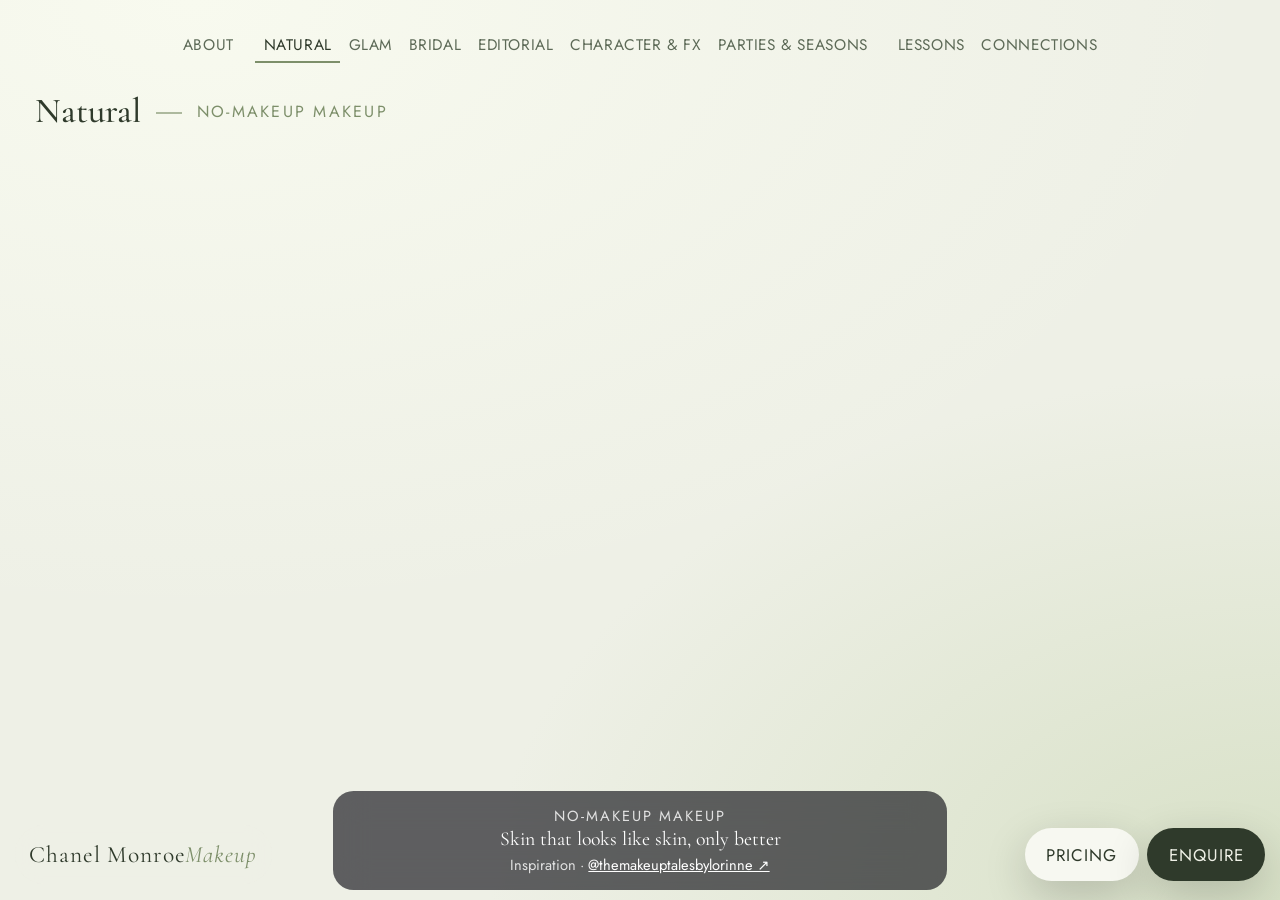
==== site/index.html @ fed17912 "Sync About photo removal requests to Supabase" ====
<!DOCTYPE html>
<html lang="en">
<head>
<meta charset="utf-8">
<meta name="viewport" content="width=device-width,initial-scale=1,maximum-scale=1,user-scalable=no,viewport-fit=cover">
<meta name="theme-color" content="#f2eee8">
<link rel="icon" href="images/icons/favicon.ico" sizes="any">
<link rel="icon" type="image/png" sizes="32x32" href="images/icons/favicon-32.png">
<link rel="icon" type="image/png" sizes="192x192" href="images/icons/icon-192.png">
<link rel="apple-touch-icon" href="images/icons/apple-touch-icon.png">
<!-- Home Screen launch opens the site full screen (iPhone can't go full screen in the browser) -->
<link rel="manifest" href="site.webmanifest">
<meta name="mobile-web-app-capable" content="yes">
<meta name="apple-mobile-web-app-capable" content="yes">
<meta name="apple-mobile-web-app-status-bar-style" content="black-translucent">
<meta name="apple-mobile-web-app-title" content="Chanel Monroe">
<title>Mobile Makeup Artist Gold Coast | Bridal, Glam &amp; SFX | Chanel Monroe Makeup</title>
<meta name="description" content="Chanel Monroe is a mobile makeup artist on the Gold Coast: bridal, formal and event glam, editorial shoots, SFX, Halloween and party face paint. Huxley-trained. I come to you.">
<meta name="robots" content="index,follow,max-image-preview:large">
<meta property="og:type" content="website">
<meta property="og:site_name" content="Chanel Monroe Makeup">
<meta property="og:title" content="Chanel Monroe Makeup | Mobile Makeup Artist, Gold Coast">
<meta property="og:description" content="Bridal, glam, editorial, SFX and party makeup across the Gold Coast. Mobile: I come to you.">
<meta property="og:image" content="images/icons/icon-512.png">
<meta property="og:locale" content="en_AU">
<meta name="twitter:card" content="summary">
<meta name="geo.region" content="AU-QLD"><meta name="geo.placename" content="Gold Coast">
<script type="application/ld+json">
{"@context":"https://schema.org","@type":"BeautySalon","name":"Chanel Monroe Makeup",
 "description":"Mobile makeup artist on the Gold Coast for bridal, formal, events, editorial shoots, SFX and party face paint.",
 "image":"images/icons/icon-512.png","logo":"images/icons/icon-512.png",
 "sameAs":["https://www.instagram.com/chanelmonroemakeup/"],
 "address":{"@type":"PostalAddress","addressLocality":"Gold Coast","addressRegion":"QLD","addressCountry":"AU"},
 "areaServed":["Gold Coast","Surfers Paradise","Broadbeach","Burleigh Heads","Southport","Robina","Coolangatta","Palm Beach","Coomera","Helensvale","Hope Island","Nerang","Mermaid Beach","Currumbin","Tweed Heads"],
 "knowsAbout":["Bridal makeup","Wedding makeup","Formal makeup","Glam makeup","Editorial makeup","Special effects makeup","Halloween makeup","Face painting","Cosmetic tattoo"],
 "makesOffer":[{"@type":"Offer","itemOffered":{"@type":"Service","name":"Bridal makeup (mobile)"}},{"@type":"Offer","itemOffered":{"@type":"Service","name":"Event and formal glam"}},{"@type":"Offer","itemOffered":{"@type":"Service","name":"Editorial and photoshoot makeup"}},{"@type":"Offer","itemOffered":{"@type":"Service","name":"SFX and Halloween makeup"}},{"@type":"Offer","itemOffered":{"@type":"Service","name":"Party face paint and glitter bar"}}]}
</script>
<link rel="preconnect" href="https://qxiugfatpybldluipcyy.supabase.co" crossorigin>
<link rel="preconnect" href="https://fonts.googleapis.com"><link rel="preconnect" href="https://fonts.gstatic.com" crossorigin>
<link rel="stylesheet" href="https://fonts.googleapis.com/css2?family=Bodoni+Moda:ital,wght@0,500;0,700;1,500&family=Cormorant+Garamond:ital,wght@0,400;0,500;0,600;1,400;1,500&family=Jost:wght@300;400;500;600&family=Pinyon+Script&family=DM+Serif+Display:ital@0;1&family=Syne:wght@600;700;800&display=swap">
<link rel="stylesheet" href="css/site.css?v=1757f639">

</head>
<body data-g="natural">
<noscript><h1>Chanel Monroe Makeup: mobile makeup artist on the Gold Coast</h1><p>Bridal and wedding makeup, formal and event glam, editorial and photoshoot makeup, SFX and Halloween characters, and party face paint across the Gold Coast, from Coolangatta to Coomera. Trained at the Huxley School of Makeup. Mobile: I come to you. <a href="https://www.instagram.com/chanelmonroemakeup/">Instagram @chanelmonroemakeup</a></p></noscript>
<div id="rotate" role="dialog" aria-modal="true" aria-labelledby="rotT" aria-describedby="rotP" data-step="turn">
  <div class="glow" aria-hidden="true"></div>
  <div class="in">
    <div class="lead">
      <p class="rb">Chanel Monroe</p>
      <p class="tag">Mobile makeup artist · Gold Coast</p>
      <p class="wl" id="wl" aria-live="polite">Hi, I’m Chanel, a mobile makeup artist on the Gold Coast. Welcome in.</p>
    </div>
    <div class="act">
      <svg class="dev s-turn" viewBox="0 0 120 120" aria-hidden="true"><path d="M30 40a36 36 0 0 1 30-20" fill="none" stroke="#e9c49a" stroke-width="2.5" stroke-linecap="round" stroke-dasharray="2 6"/><path d="M55 14l6 6-7 4" fill="none" stroke="#e9c49a" stroke-width="2.5" stroke-linecap="round" stroke-linejoin="round"/><g class="ph"><rect x="44" y="30" width="32" height="60" rx="7" fill="none" stroke="#f6efe9" stroke-width="3"/><rect x="54" y="35" width="12" height="3" rx="1.5" fill="#f6efe9"/></g></svg>
      <h2 id="rotT">Turn your phone sideways</h2>
      <p class="sub" id="rotP">The galleries are made for landscape.</p>
      <button type="button" class="go s-full" id="goFull">Enter full screen</button>
      <button type="button" class="go s-ios" id="goIos" aria-haspopup="dialog">Enter full screen</button>
      <button type="button" class="alt s-ios" id="goSafari">Continue in Safari</button>
      <button type="button" class="alt s-full" id="goOn" hidden>Continue without full screen</button>
      <p class="hint s-turn" id="rotHint">Not turning? Your rotation lock may be on.</p>
      <div class="steps" aria-hidden="true"><b class="s1">Turn</b><i></i><b class="s2" id="step2">Full screen</b></div>
    </div>
  </div>
  <!-- iPhone: "Enter full screen" opens these steps (iPhone browsers can't go full screen; the Home Screen icon opens it full screen) -->
  <div class="hs" id="hs" role="dialog" aria-modal="true" aria-labelledby="hsT" hidden>
    <div class="hs-arrow" aria-hidden="true"><svg width="34" height="44" viewBox="0 0 34 44"><path d="M17 42V6M5 17 17 4l12 13" fill="none" stroke="#e9c49a" stroke-width="3.5" stroke-linecap="round" stroke-linejoin="round"/></svg><span id="hsArrowT">Share is up here</span></div>
    <div class="hs-card">
      <button type="button" class="hs-x" id="hsX" aria-label="Close"></button>
      <div class="hs-pages" id="hsPages">
        <div class="hs-p on">
          <div class="hs-ill"><svg width="54" height="54" viewBox="0 0 24 24" fill="none" stroke="#1c1218" stroke-width="1.7" stroke-linecap="round" stroke-linejoin="round" aria-hidden="true"><path d="M12 3v12M7.5 7.5 12 3l4.5 4.5M6 11H5v10h14V11h-1"/></svg></div>
          <div class="hs-tx"><p class="hs-k">Step 1 of 3</p><h3 id="hsT">Tap Share</h3><p id="hsP1">It’s in Safari’s bar at the top of the screen, or under •••.</p></div>
        </div>
        <div class="hs-p">
          <div class="hs-ill hs-menu" aria-hidden="true"><span class="r dim">Copy</span><span class="r dim">Add Bookmark</span><span class="r hi"><svg width="18" height="18" viewBox="0 0 24 24" fill="none" stroke="currentColor" stroke-width="2" stroke-linecap="round"><rect x="4" y="4" width="16" height="16" rx="4"/><path d="M12 8.5v7M8.5 12h7"/></svg>Add to Home Screen</span></div>
          <div class="hs-tx"><p class="hs-k">Step 2 of 3</p><h3>Choose Add to Home Screen</h3><p>Scroll the menu if you can’t see it, then tap Add.</p></div>
        </div>
        <div class="hs-p">
          <div class="hs-ill hs-home" aria-hidden="true"><img src="images/icons/icon-192.png" alt="" width="60" height="60"><span>Chanel Monroe</span></div>
          <div class="hs-tx"><p class="hs-k">Step 3 of 3</p><h3>Open it from your Home Screen</h3><p>It opens full screen, with no browser bars.</p></div>
        </div>
      </div>
      <div class="hs-nav"><span class="hs-dots" aria-hidden="true"><i class="on"></i><i></i><i></i></span>
        <button type="button" class="alt" id="hsBack" hidden>Back</button><button type="button" class="go" id="hsNext">Next</button></div>
    </div>
  </div>
</div>
<div id="tint"></div><div id="bgfx"></div>

<a class="brand fbrand" href="./" id="brand">Chanel Monroe <i>Makeup</i></a>
<div class="fab" aria-label="Pricing and bookings">
  <button class="pill" id="openPricing">Pricing</button>
  <a class="pill" id="ctxBtn" href="apply.html" hidden style="text-decoration:none"></a>
  <a class="pill solid" id="enquire" href="#" target="_blank" rel="noopener" style="text-decoration:none">Enquire</a>
</div>
<nav class="nav" id="nav" aria-label="Sections"></nav>

<section id="gallery">
  <div class="subs" id="subs"></div>
  <div class="ghead"><h1 id="gTitle"></h1><span class="gsub" id="gSub" aria-live="polite"></span><p id="gTag"></p><button class="mix" id="remix" hidden>New mix</button></div>
  <main class="strip" id="strip" aria-label="Gallery: drag or scroll to move it"><div class="track" id="track"></div></main>
  <div class="capbar"><div class="txt" id="cap"><div class="sub" id="capSub"></div><div class="desc" id="capDesc"></div><div class="src" id="capSrc"></div></div></div>
</section>
<section id="info" class="info" hidden></section>

<div class="lb" id="lb" role="dialog" aria-modal="true" aria-label="Photo">
  <button class="x" id="lbX" aria-label="Close">×</button>
  <button class="arw l" id="lbL" aria-label="Previous">‹</button>
  <figure><div id="lbMedia"></div><figcaption id="lbCap"></figcaption></figure>
  <button class="arw r" id="lbR" aria-label="Next">›</button>
</div>

<div class="po" id="po" role="dialog" aria-modal="true" aria-label="Pricing">
  <div class="po-sheet">
    <div class="po-tabs" id="poTabs"></div>
    <div class="po-view" id="poView"><div class="po-pages" id="poPages"></div></div>
    <div class="po-foot"><button class="nb" id="poPrev" aria-label="Previous">‹</button><div class="dots" id="poDots"></div><button class="nb" id="poNext" aria-label="Next">›</button></div>
    <button class="x" id="poX" aria-label="Close">×</button>
  </div>
</div>

<div class="mod" id="affMod" role="dialog" aria-modal="true" aria-label="Connection"><button class="x" data-close aria-label="Close">×</button><div class="aff" id="affBox"></div></div>
<div class="mod" id="prodMod" role="dialog" aria-modal="true" aria-label="Product"><button class="x" data-close aria-label="Close">×</button><div class="pm" id="pmBox"></div></div>
<div class="mod" id="brandMod" role="dialog" aria-modal="true" aria-label="Brand"><button class="x" data-close aria-label="Close">×</button><div class="bm" id="bmBox"></div></div>
<div class="mod" id="lessonMod" role="dialog" aria-modal="true" aria-label="Lesson"><button class="x" data-close aria-label="Close">&times;</button><div class="ls" id="lsBox"></div></div>
<div class="mod" id="igMod" role="dialog" aria-modal="true" aria-label="Instagram post"><button class="x" data-close aria-label="Close">×</button><div class="igp" id="igBox"></div></div>

<div class="editbar" id="editbar">
  <b>Edit mode</b><span class="cnt" id="editCnt">No changes yet</span>
  <button id="eAll">Show every image in this section</button>
  <button id="eUndo">Discard changes</button>
  <button class="go" id="eSave">Save to overrides.js</button>
  <button id="eExit">Exit</button>
</div>

<script src="settings/site-settings.js"></script>
<script src="settings/pricing-settings.js"></script>
<script src="settings/design-settings.js"></script>
<script src="data/site-content.js"></script>
<script src="data/media.js"></script>
<script src="data/style-definitions.js?v=20261121"></script>
<script src="data/overrides.js?v=20261127-natural-hide"></script>
<script src="data/affiliates.js"></script>
<script src="data/products.js"></script>
<script src="data/comments.js"></script>
<script src="data/catalog.js"></script>
<script src="data/product-cutouts.js"></script>
<script src="data/brands-info.js"></script>
<script src="data/lessons.js"></script>
<script src="data/pages-content.js"></script>


<script src="data/image-review.js?v=20261129-cloud"></script>
<script src="js/config.js?v=1757f639"></script>
<script src="js/app.js?v=1757f639"></script>
</body>
</html>
---- site/css/site.css ----
:root{--uvh:1vh;--uvw:1vw}
:root{--hdr:64px;--ff:"Jost",system-ui,sans-serif;--fh:"Cormorant Garamond",Georgia,serif;--ease:cubic-bezier(.2,.7,.2,1)}
*{box-sizing:border-box}html,body{margin:0;height:100%}
body{font-family:var(--ff);background:var(--bg);color:var(--fg);transition:background .7s var(--ease),color .7s var(--ease);overflow:hidden}
a{color:inherit}button{font:inherit;color:inherit;cursor:pointer}

/* ===== THEMES: one per main group ===== */
[data-g="natural"]{--bg:#eef0e6;--bg2:#e3e8d6;--fg:#2f3a2b;--soft:#5d6a57;--acc:#7d8f6a;--line:#c4cfb7;--card:#f7f8f1;--fh:"Cormorant Garamond",Georgia,serif;--tt:none;--ls:0}
[data-g="glam"]{--bg:#f5e9e1;--bg2:#ead2c4;--fg:#3a2622;--soft:#7a5a50;--acc:#b8846b;--line:#e2c3b2;--card:#fbf3ee;--fh:"Bodoni Moda",Didot,serif;--tt:none;--ls:.01em}
[data-g="bridal"]{--bg:#fbf8f2;--bg2:#f3ead9;--fg:#3d3833;--soft:#6e665d;--acc:#c2a878;--line:#e6d9c0;--card:#fffdf9;--fh:"Pinyon Script",cursive;--tt:none;--ls:0}
[data-g="editorial"]{--bg:#0b0b0c;--bg2:#1a1a1d;--fg:#ededed;--soft:#a9a9ae;--acc:#ffffff;--line:#2e2e33;--card:#141416;--fh:"Bodoni Moda",Didot,serif;--tt:uppercase;--ls:.16em}
[data-g="fx"]{--bg:#141118;--bg2:#2a1020;--fg:#f3ece6;--soft:#b9a9a6;--acc:#c4142f;--line:#3a2a33;--card:#1d1820;--fh:"Syne",system-ui,sans-serif;--tt:uppercase;--ls:.06em}
[data-g="parties"]{--bg:#fbf3f1;--bg2:#f4e4e1;--fg:#2e2326;--soft:#6e5b60;--acc:#c76d7e;--line:#ecd8d4;--card:#fffaf9;--fh:"DM Serif Display",Georgia,serif;--tt:none;--ls:0}

/* Theme option B: gradients and texture */
#bgfx{position:fixed;inset:0;z-index:-2;pointer-events:none;opacity:0;transition:opacity .8s,background .8s}
body[data-theme="b"] #bgfx{opacity:1}
body[data-theme="b"][data-g="natural"] #bgfx{background:radial-gradient(1200px 700px at 15% 0%,#f8faef 0,transparent 60%),radial-gradient(900px 600px at 100% 100%,#d7e0c6 0,transparent 60%),var(--bg)}
body[data-theme="b"][data-g="glam"] #bgfx{background:linear-gradient(120deg,#f7ebe3,#e9c9b6 40%,#f9efe8 55%,#dfb6a0);background-size:300% 300%;animation:shimmer 18s ease-in-out infinite}
body[data-theme="b"][data-g="bridal"] #bgfx{background:radial-gradient(circle at 1px 1px,rgba(194,168,120,.22) 1px,transparent 1.5px) 0 0/22px 22px,radial-gradient(1000px 600px at 50% -10%,#fff 0,transparent 70%),linear-gradient(#fbf8f2,#f4ebe0)}
body[data-theme="b"][data-g="editorial"] #bgfx{background:url("data:image/svg+xml,%3Csvg xmlns='http://www.w3.org/2000/svg' width='180' height='180'%3E%3Cfilter id='n'%3E%3CfeTurbulence type='fractalNoise' baseFrequency='.9' numOctaves='2'/%3E%3C/filter%3E%3Crect width='100%25' height='100%25' filter='url(%23n)' opacity='.09'/%3E%3C/svg%3E"),linear-gradient(160deg,#121214,#050506)}
body[data-theme="b"][data-g="fx"] #bgfx{background:radial-gradient(700px 500px at 20% 110%,rgba(196,20,47,.35),transparent 70%),radial-gradient(800px 600px at 90% -10%,rgba(90,30,120,.35),transparent 70%),#100d13;animation:smoke 22s ease-in-out infinite alternate}
/* Parties & Seasons: blush editorial backdrop, three large soft colour blobs (rose, peach, lilac) */
body[data-theme="b"][data-g="parties"] #bgfx{background:radial-gradient(calc(38 * var(--uvw)) calc(34 * var(--uvw)) at 12% 18%,rgba(242,196,204,.55),transparent 70%),radial-gradient(calc(34 * var(--uvw)) calc(30 * var(--uvw)) at 88% 30%,rgba(246,213,191,.5),transparent 70%),radial-gradient(calc(40 * var(--uvw)) calc(34 * var(--uvw)) at 60% 100%,rgba(221,210,238,.5),transparent 70%),#fbf3f1;filter:blur(0)}
@keyframes shimmer{0%,100%{background-position:0% 50%}50%{background-position:100% 50%}}
@keyframes smoke{to{background-position:30px -20px,-40px 30px,0 0}}

/* Theme option C: tinted by the photo in the centre */
#tint{position:fixed;inset:-60px;z-index:-3;background-size:cover;background-position:center;filter:blur(48px) saturate(1.2);opacity:0;transition:opacity .8s,background-image .8s}
#tint::after{content:"";position:absolute;inset:0;background:var(--bg);opacity:.72}
body[data-theme="c"] #tint{opacity:1}
body[data-theme="c"]{background:transparent}

/* Keep popup text readable at narrow widths, short heights and browser zoom. */
#igMod.mod{box-sizing:border-box;height:calc(100 * var(--uvh));padding:48px 16px 16px}
#igBox.igp{width:min(1100px,100%);height:100%;max-height:760px;min-width:0;min-height:0;grid-template-columns:minmax(0,1fr) minmax(0,380px);grid-template-rows:minmax(0,1fr)}
#igBox .ph,#igBox .side{min-width:0;min-height:0;height:auto}
#igBox .side{overflow:hidden}
#igBox .hd{flex-wrap:wrap;flex-shrink:0;min-width:0;padding:12px 16px;gap:8px}
#igBox .hd b{flex:1 1 120px;min-width:0;white-space:normal;overflow:visible;text-overflow:clip;overflow-wrap:anywhere}
#igBox .hd a{flex:0 0 auto;white-space:normal;overflow-wrap:anywhere}
#igBox .cm{flex:1 1 0;min-height:0;min-width:0;overflow:auto;overscroll-behavior:contain;scrollbar-gutter:stable}
#igBox .c{min-width:0}
#igBox .tx{overflow-wrap:anywhere;word-break:normal}
#igBox .ft{flex-shrink:0;overflow-wrap:anywhere}
#pmBox .pm-info,#bmBox .bm-head{overflow:auto!important;justify-content:flex-start;overscroll-behavior:contain;min-width:0}
#pmBox .sin,#bmBox .sin{flex:0 0 auto;min-width:0;max-width:100%;overflow-wrap:anywhere}
@media(max-width:820px){
 #igBox.igp{grid-template-columns:minmax(0,1fr);grid-template-rows:minmax(0,45fr) minmax(0,55fr)}
 #igBox .side{border-left:0;border-top:1px solid #efefef;padding:0}
 #igBox .ph{padding:0}
}
@media(max-width:820px) and (orientation:landscape){
 #igBox.igp{grid-template-columns:minmax(0,1fr) minmax(0,45%);grid-template-rows:minmax(0,1fr)}
 #igBox .side{border-top:0;border-left:1px solid #efefef}
}
/* ===== HEADER + NAV ===== */
.hdr{height:var(--hdr);display:flex;align-items:center;gap:16px;padding:0 clamp(16px,calc(3 * var(--uvw)),40px)}
.brand{font-family:"Cormorant Garamond",serif;font-size:24px;letter-spacing:.04em;text-decoration:none;white-space:nowrap}
.brand i{font-style:italic;color:var(--acc)}
.hdr .sp{flex:1}
.pill{border:1px solid var(--fg);background:transparent;border-radius:99px;padding:9px 20px;font-size:13px;letter-spacing:.06em;text-transform:uppercase;transition:.25s}
.pill:hover,.pill.solid{background:var(--fg);color:var(--bg)}
.pill.solid:hover{background:transparent;color:var(--fg)}
.nav{display:flex;gap:4px;padding:0 clamp(16px,calc(3 * var(--uvw)),40px);overflow-x:auto;scrollbar-width:none;position:relative;z-index:5}
.nav::-webkit-scrollbar{display:none}
.nav .item{position:relative;flex:none}
.nav .gbtn{background:none;border:0;padding:12px 14px;font-size:14px;letter-spacing:.08em;text-transform:uppercase;color:var(--soft);white-space:nowrap;transition:.25s}
.nav .gbtn[aria-current="true"]{color:var(--fg)}
/* Nav A: text tabs with an underline */
body[data-nav="a"] .nav{border-bottom:1px solid var(--line)}
body[data-nav="a"] .nav .gbtn{border-bottom:2px solid transparent;margin-bottom:-1px}
body[data-nav="a"] .nav .gbtn[aria-current="true"]{border-color:var(--acc)}
/* Nav B: pill buttons */
body[data-nav="b"] .nav{padding-top:4px;padding-bottom:8px;gap:8px}
body[data-nav="b"] .nav .gbtn{border:1px solid var(--line);border-radius:99px;padding:9px 18px}
body[data-nav="b"] .nav .gbtn[aria-current="true"]{background:var(--fg);color:var(--bg);border-color:var(--fg)}
/* Nav C: tabs with a drop-down of sub-styles */
body[data-nav="c"] .nav{overflow:visible;border-bottom:1px solid var(--line)}
body[data-nav="c"] .nav .gbtn::after{content:" ▾";font-size:10px;opacity:.6}
.dd{display:none;position:absolute;top:100%;left:0;min-width:220px;background:var(--card);border:1px solid var(--line);border-radius:12px;padding:8px;box-shadow:0 18px 40px rgba(0,0,0,.18);z-index:20}
body[data-nav="c"] .nav .item:hover .dd,body[data-nav="c"] .nav .item:focus-within .dd{display:block}
.dd button{display:flex;justify-content:space-between;width:100%;background:none;border:0;padding:8px 10px;border-radius:8px;font-size:13.5px;text-align:left}
.dd button:hover{background:var(--bg2)}
.dd small{color:var(--soft)}
body[data-nav="c"] .subs{display:none}

/* sub-style chips */
.subs{display:flex;gap:6px;padding:10px clamp(16px,calc(3 * var(--uvw)),40px) 0;overflow-x:auto;scrollbar-width:none}
.subs::-webkit-scrollbar{display:none}
.chip{flex:none;border:1px solid var(--line);background:transparent;border-radius:99px;padding:5px 12px;font-size:12px;color:var(--soft);transition:.2s}
.chip[aria-pressed="true"],.chip:hover{border-color:var(--fg);color:var(--fg)}

/* group heading */
.ghead{display:flex;align-items:baseline;gap:18px;padding:14px clamp(16px,calc(3 * var(--uvw)),40px) 6px;flex-wrap:wrap}
.ghead h1{margin:0;font-family:var(--fh);text-transform:var(--tt);letter-spacing:var(--ls);font-weight:500;font-size:clamp(30px,calc(4 * var(--uvw)),48px);line-height:1}
body[data-g="bridal"] .ghead h1{font-size:clamp(40px,calc(5 * var(--uvw)),64px)}
.ghead p{margin:0;color:var(--soft);font-size:15px;max-width:60ch}
.ghead .mix{margin-left:auto;background:none;border:0;color:var(--soft);font-size:12px;letter-spacing:.08em;text-transform:uppercase;text-decoration:underline;text-underline-offset:3px}

/* ===== GALLERY STRIP ===== */
.strip{overflow-x:auto;overflow-y:hidden;scrollbar-width:none;cursor:grab;padding:8px 0 4px;user-select:none}
.strip::-webkit-scrollbar{display:none}
.strip.drag{cursor:grabbing}
.track{display:flex;gap:14px;padding:0 clamp(16px,calc(3 * var(--uvw)),40px);height:calc(calc(100 * var(--uvh)) - var(--hdr) - 260px);min-height:300px}
.tile{position:relative;flex:none;height:100%;margin:0;border-radius:6px;overflow:hidden;background:var(--bg2);transition:transform .4s var(--ease),opacity .4s}
.tile img{width:100%;height:100%;object-fit:cover;display:block;pointer-events:none;transition:transform .8s var(--ease)}
.tile:hover img{transform:scale(1.03)}
.tile .own{position:absolute;top:10px;left:10px;background:var(--fg);color:var(--bg);font-size:10px;letter-spacing:.1em;text-transform:uppercase;padding:4px 8px;border-radius:99px}
.tile figcaption{position:absolute;left:0;right:0;bottom:0;padding:40px 14px 12px;background:linear-gradient(transparent,rgba(0,0,0,.72));color:#fff;font-size:13px;line-height:1.35;opacity:0;transform:translateY(8px);transition:.35s var(--ease)}
.tile figcaption b{display:block;font-size:10.5px;letter-spacing:.12em;text-transform:uppercase;opacity:.8;font-weight:500;margin-bottom:3px}
.tile figcaption a{opacity:.85}
.tile.centre{transform:translateY(-4px)}
body[data-cap="b"] .tile figcaption{opacity:1;transform:none}
body[data-cap="c"] .tile:hover figcaption{opacity:1;transform:none}

/* rotating description line */
.capbar{display:flex;align-items:center;justify-content:center;gap:12px;min-height:64px;padding:8px clamp(16px,calc(3 * var(--uvw)),40px);text-align:center}
.capbar .txt{transition:opacity .35s,transform .35s;max-width:780px}
.capbar .txt.out{opacity:0;transform:translateY(6px)}
.capbar .sub{font-size:11px;letter-spacing:.14em;text-transform:uppercase;color:var(--acc)}
.capbar .desc{font-family:var(--fh);text-transform:var(--tt);letter-spacing:var(--ls);font-size:21px;line-height:1.2;margin:2px 0}
body[data-g="bridal"] .capbar .desc{font-family:"Cormorant Garamond",serif;font-style:italic;font-size:23px}
body[data-g="parties"] .capbar .desc{font-size:19px}
body[data-g="fx"] .capbar .desc,body[data-g="editorial"] .capbar .desc{font-size:16px}
.capbar .src{font-size:12px;color:var(--soft)}
body[data-cap="b"] .capbar{visibility:hidden}

/* ===== LIGHTBOX ===== */
.lb{position:fixed;inset:0;z-index:60;background:rgba(0,0,0,.86);display:none;align-items:center;justify-content:center;padding:calc(4 * var(--uvh)) calc(4 * var(--uvw));color:#fff}
.lb.open{display:flex}
.lb{overflow:hidden}
#lbMedia img{touch-action:none;cursor:zoom-in;will-change:transform;-webkit-user-select:none;user-select:none;-webkit-touch-callout:none}
.lb.zoomed #lbMedia img{cursor:grab}
.lb.zoomed figcaption,.lb.zoomed .arw{opacity:0;pointer-events:none;transition:opacity .2s}
.lb.zoomed #lbMedia{position:relative;z-index:2}

.lb figure{margin:0;display:flex;flex-direction:column;align-items:center;gap:12px;max-height:100%}
.lb img{max-width:min(calc(88 * var(--uvw)),900px);max-height:calc(78 * var(--uvh));object-fit:contain;border-radius:4px}
.lb figcaption{text-align:center;font-size:14px;max-width:60ch}
.lb figcaption b{display:block;font-size:11px;letter-spacing:.14em;text-transform:uppercase;opacity:.75;font-weight:500}
.x{position:absolute;top:14px;right:16px;width:44px;height:44px;border-radius:50%;border:1px solid currentColor;background:transparent;font-size:20px;line-height:1}
.arw{position:absolute;top:50%;transform:translateY(-50%);width:48px;height:48px;border-radius:50%;border:1px solid currentColor;background:transparent;font-size:20px}
.arw.l{left:14px}.arw.r{right:14px}
/* ===== PRICING OVERLAY ===== */
.po{position:fixed;inset:0;z-index:50;display:none;align-items:center;justify-content:center;background:rgba(10,8,8,.55);-webkit-backdrop-filter:blur(6px);backdrop-filter:blur(6px)}
.po.open{display:flex;animation:fade .3s}
@keyframes fade{from{opacity:0}}
.po-sheet{position:relative;width:min(1000px,calc(94 * var(--uvw)));height:min(calc(86 * var(--uvh)),760px);border-radius:18px;overflow:hidden;display:flex;flex-direction:column;background:#fff;box-shadow:0 30px 80px rgba(0,0,0,.35)}
.po-view{flex:1;overflow:hidden;position:relative}
.po-pages{display:flex;height:100%;transition:transform .6s var(--ease)}
.page{flex:none;width:100%;height:100%;overflow-y:auto;background:var(--bg);color:var(--fg);padding:26px 30px 18px;display:flex;flex-direction:column;gap:14px;transition:background .5s}
.page-h{display:flex;align-items:baseline;gap:14px;flex-wrap:wrap;padding-right:50px}
.page-h h2{margin:0;font-family:var(--fh);text-transform:var(--tt);letter-spacing:var(--ls);font-weight:500;font-size:34px;line-height:1}
.page[data-g="bridal"] .page-h h2{font-size:46px}
.page-h p{margin:0;color:var(--soft);font-size:14px}
.page-imgs{display:grid;grid-template-columns:repeat(4,1fr);gap:10px;height:190px;flex:none}
.page-imgs figure{margin:0;position:relative;border-radius:8px;overflow:hidden;background:var(--bg2)}
.page-imgs img{width:100%;height:100%;object-fit:cover;display:block}
.page-imgs figcaption{position:absolute;left:0;right:0;bottom:0;padding:16px 8px 6px;background:linear-gradient(transparent,rgba(0,0,0,.65));color:#fff;font-size:10.5px;letter-spacing:.06em}
.plist{list-style:none;margin:0;padding:0;display:grid;grid-template-columns:1fr 1fr;column-gap:28px;border-top:1px solid var(--line)}
.plist li{display:grid;grid-template-columns:1fr auto;gap:2px 14px;padding:11px 0;border-bottom:1px solid var(--line)}
.plist b{font-weight:500;font-size:15px}
.plist li>b{min-width:0;overflow-wrap:anywhere}.plist .amt{grid-column:2;grid-row:1 / span 2;align-self:start;text-align:right;font-weight:600;white-space:nowrap}
.plist .amt small{display:block;font-weight:400;color:var(--soft);font-size:11.5px}
.plist .inc{grid-column:1;grid-row:2;color:var(--soft);font-size:12.5px;line-height:1.35}
.page-f{margin-top:auto;display:flex;align-items:center;gap:14px;flex-wrap:wrap;font-size:12.5px;color:var(--soft);padding-top:6px}
.page-f .pill{margin-left:auto}
.po-foot{display:flex;align-items:center;justify-content:center;gap:14px;padding:10px;background:var(--bg);border-top:1px solid var(--line);color:var(--fg)}
.po-foot .nb{width:38px;height:38px;border-radius:50%;border:1px solid var(--line);background:transparent;font-size:16px}
.po-foot .nb:hover{border-color:var(--fg)}
.dots{display:flex;gap:6px}
.dots button{border:0;background:transparent;padding:6px 8px;font-size:11px;letter-spacing:.08em;text-transform:uppercase;color:var(--soft);border-radius:99px}
.dots button[aria-current="true"]{background:var(--fg);color:var(--bg)}
.po-tabs{display:none}
.po .x{z-index:3;color:var(--fg);top:16px;right:18px;background:var(--bg)}
/* Each price owns its booking action; descriptions stay in a separate grid column. */
.plist .price-book{display:block;width:fit-content;margin:8px 0 0 auto;padding:8px 10px;font-size:10px;line-height:1.3;letter-spacing:.03em;white-space:normal;text-decoration:none;text-align:center;max-width:120px}
/* Pricing B: tabs down the side */
.po[data-layout="b"] .po-sheet{flex-direction:row}
.po[data-layout="b"] .po-tabs{display:flex;flex-direction:column;gap:4px;width:220px;flex:none;padding:26px 14px;background:#151313;color:#f2ece6}
.po-tabs h3{margin:0 10px 14px;font-family:"Cormorant Garamond",serif;font-weight:500;font-size:26px}
.po-tabs button{background:none;border:0;text-align:left;padding:11px 12px;border-radius:10px;font-size:14px;letter-spacing:.04em;color:rgba(242,236,230,.7)}
.po-tabs button span{display:block;font-size:11.5px;opacity:.65;margin-top:2px}
.po-tabs button[aria-current="true"]{background:rgba(255,255,255,.1);color:#fff}
.po[data-layout="b"] .po-foot{display:none}
.po[data-layout="b"] .po-pages{transform:none!important}
.po[data-layout="b"] .page{display:none}
.po[data-layout="b"] .page.on{display:grid;grid-template-columns:minmax(220px,38%) 1fr;grid-template-rows:auto 1fr auto;gap:16px 24px}
.po[data-layout="b"] .page.on .page-h{grid-column:1/-1}
.po[data-layout="b"] .page.on .page-imgs{grid-template-columns:1fr 1fr;grid-template-rows:1fr 1fr;height:auto;min-height:320px}
.po[data-layout="b"] .page.on .plist{grid-template-columns:1fr;align-self:start}
.po[data-layout="b"] .page.on .page-f{grid-column:1/-1}
/* Pricing C: swipeable cards */
.po[data-layout="c"] .po-sheet{width:calc(100 * var(--uvw));height:min(calc(90 * var(--uvh)),820px);background:transparent;box-shadow:none;border-radius:0}
.po[data-layout="c"] .po-view{overflow-x:auto;scroll-snap-type:x mandatory;scrollbar-width:none}
.po[data-layout="c"] .po-view::-webkit-scrollbar{display:none}
.po[data-layout="c"] .po-pages{transform:none!important;gap:20px;padding:0 calc(calc(50 * var(--uvw)) - min(210px,calc(43 * var(--uvw))));width:max-content}
.po[data-layout="c"] .page{width:min(420px,calc(86 * var(--uvw)));border-radius:20px;scroll-snap-align:center;box-shadow:0 24px 60px rgba(0,0,0,.35);padding:20px 20px 16px;opacity:.55;transform:scale(.94);transition:opacity .4s,transform .4s}
.po[data-layout="c"] .page.on{opacity:1;transform:none}
.po[data-layout="c"] .page-imgs{grid-template-columns:2fr 1fr;grid-template-rows:1fr 1fr;height:230px}
.po[data-layout="c"] .page-imgs figure:first-child{grid-row:1/3}
.po[data-layout="c"] .page-imgs figure:nth-child(4){display:none}
.po[data-layout="c"] .plist{grid-template-columns:1fr}
.po[data-layout="c"] .po-foot{background:transparent;border:0;color:#fff}
.po[data-layout="c"] .po-foot .nb{border-color:rgba(255,255,255,.5)}
.po[data-layout="c"] .dots button{color:rgba(255,255,255,.7)}
.po[data-layout="c"] .dots button[aria-current="true"]{background:#fff;color:#111}
.po[data-layout="c"] .x{position:fixed;background:#fff;color:#111;border-color:#fff}

/* ===== DESIGN OPTIONS PANEL (mock only) ===== */
.opt-btn{position:fixed;left:16px;bottom:16px;z-index:70;background:#111;color:#fff;border:0;border-radius:99px;padding:11px 18px;font-size:12.5px;letter-spacing:.08em;text-transform:uppercase;box-shadow:0 10px 30px rgba(0,0,0,.3)}
.opt{position:fixed;left:16px;bottom:66px;z-index:70;width:min(380px,calc(calc(100 * var(--uvw)) - 32px));max-height:calc(calc(100 * var(--uvh)) - 100px);overflow:auto;background:#fff;color:#1d1b1a;border-radius:16px;padding:18px;box-shadow:0 24px 60px rgba(0,0,0,.35);display:none;font-size:13px}
.opt.open{display:block}
.opt h4{margin:0 0 2px;font-size:11px;letter-spacing:.14em;text-transform:uppercase;color:#8a817a}
.opt .row{margin:0 0 14px}
.opt .ch{display:flex;gap:6px;flex-wrap:wrap;margin:6px 0 4px}
.opt .ch button{border:1px solid #d8d2cb;background:#fff;border-radius:99px;padding:6px 12px;font-size:12.5px}
.opt .ch button[aria-pressed="true"]{background:#1d1b1a;color:#fff;border-color:#1d1b1a}
.opt .why{color:#6e665d;font-size:12px;line-height:1.4;margin:0}
.opt .note{border-top:1px solid #eee;padding-top:10px;color:#6e665d;font-size:12px;line-height:1.45;margin:0}

@media (max-width:760px){
  :root{--hdr:56px}
  .brand{font-size:19px}.hdr .pill{padding:7px 12px;font-size:11px}
  .track{height:calc(calc(100 * var(--uvh)) - var(--hdr) - 290px)}
  .ghead p{font-size:13px}
  .po-sheet{width:calc(100 * var(--uvw));height:calc(100 * var(--uvh));border-radius:0}
  .page{padding:20px 16px}
  .page-imgs{height:130px;gap:6px}
  .plist{grid-template-columns:1fr}
  .po[data-layout="b"] .po-sheet{flex-direction:column}
  .po[data-layout="b"] .po-tabs{width:auto;flex-direction:row;overflow-x:auto;padding:12px;gap:2px}
  .po[data-layout="b"] .po-tabs h3{display:none}
  .po[data-layout="b"] .po-tabs button{white-space:nowrap}
  .po[data-layout="b"] .po-tabs button span{display:none}
  .po[data-layout="b"] .page.on{display:flex}
  .po[data-layout="b"] .page.on .page-imgs{min-height:0;height:220px}
}
/* ===== FINAL DRAFT ADDITIONS ===== */
[data-g="about"],[data-g="affiliates"],[data-g="brands"],[data-g="products"],[data-g="lessons"],[data-g="reviews"]{--bg:#f2eee8;--bg2:#e7e0d6;--fg:#26221f;--soft:#6b625a;--acc:#9a7b62;--line:#ddd3c7;--card:#faf7f3;--fh:"Cormorant Garamond",Georgia,serif;--tt:none;--ls:0}
body[data-theme="b"][data-g="about"] #bgfx,body[data-theme="b"][data-g="affiliates"] #bgfx,body[data-theme="b"][data-g="brands"] #bgfx,body[data-theme="b"][data-g="products"] #bgfx{background:radial-gradient(1000px 600px at 80% 0%,#fbf8f3 0,transparent 60%),var(--bg)}
.nav .sep{flex:none;width:1px;background:var(--soft);opacity:.45;margin:12px 8px}
body[data-theme="b"][data-g="lessons"] #bgfx,body[data-theme="b"][data-g="reviews"] #bgfx{background:radial-gradient(1000px 600px at 80% 0%,#fbf8f3 0,transparent 60%),var(--bg)}
/* Lessons: portrait clip cards and a player popup with sound */
.lesson{flex:none;width:190px;cursor:pointer;text-align:left}
.lesson .lp{position:relative;aspect-ratio:9/16;border-radius:14px;overflow:hidden;background:var(--bg2);box-shadow:0 6px 18px rgba(0,0,0,.08)}
.lesson .lp img{width:100%;height:100%;object-fit:cover;display:block;transition:transform .5s var(--ease)}
.lesson:hover .lp img{transform:scale(1.04)}
.lesson .dur{position:absolute;right:8px;bottom:8px;background:rgba(0,0,0,.55);color:#fff;font-size:11px;padding:3px 8px;border-radius:99px}
.lesson .play{position:absolute;left:50%;top:50%;width:46px;height:46px;margin:-23px 0 0 -23px;border-radius:50%;background:rgba(255,255,255,.85)}
.lesson .play::after{content:"";position:absolute;left:18px;top:14px;border-left:14px solid #26221f;border-top:9px solid transparent;border-bottom:9px solid transparent}
.lesson b{display:block;font-weight:500;font-size:14px;margin:8px 2px 2px;line-height:1.3}
.lesson small{color:var(--soft);font-size:12px;margin:0 2px}
.ls{display:flex;gap:22px;align-items:center;background:var(--card,#faf7f3);border-radius:18px;padding:16px;max-width:min(calc(94 * var(--uvw)),780px)}
.ls video{height:min(calc(80 * var(--uvh)),720px);aspect-ratio:9/16;max-width:calc(60 * var(--uvw));border-radius:12px;background:#000;object-fit:contain}
.ls-info small{color:#9a7b62;text-transform:uppercase;letter-spacing:.12em;font-size:11px}
.ls-info h2{font-family:"Cormorant Garamond",Georgia,serif;font-weight:500;font-size:28px;margin:6px 0}
.ls-info p{color:#6b625a;margin:0 0 16px}
@media (max-width:760px){.lesson{width:150px}.ls{flex-direction:column;padding:10px;gap:10px}.ls video{height:auto;width:100%;max-width:none;max-height:calc(72 * var(--uvh))}}
.tile video{width:100%;height:100%;object-fit:cover;display:block;pointer-events:none}
.tile .vtag{position:absolute;top:10px;right:10px;background:rgba(0,0,0,.55);color:#fff;font-size:10px;letter-spacing:.1em;text-transform:uppercase;padding:4px 8px;border-radius:99px}
.lb video{max-width:min(calc(88 * var(--uvw)),900px);max-height:calc(78 * var(--uvh));border-radius:4px}
#gallery[hidden],#info[hidden]{display:none}
.info{height:calc(calc(100 * var(--uvh)) - var(--hdr) - 60px);overflow-y:auto;padding:6px clamp(16px,calc(3 * var(--uvw)),40px) 60px}
.info h1{font-family:var(--fh);font-weight:500;font-size:clamp(30px,calc(4 * var(--uvw)),48px);margin:10px 0 4px}
.info .lead{color:var(--soft);margin:0 0 20px;max-width:70ch}
.info h3{font-family:var(--fh);font-weight:500;font-size:24px;margin:26px 0 10px;border-bottom:1px solid var(--line);padding-bottom:6px}
.cards{display:grid;grid-template-columns:repeat(auto-fill,minmax(170px,1fr));gap:16px}
.card{background:var(--card);border:1px solid var(--line);border-radius:14px;padding:16px;text-align:center;text-decoration:none;transition:.25s}
.card:hover{transform:translateY(-3px);box-shadow:0 12px 30px rgba(0,0,0,.08)}
.card img.av{width:96px;height:96px;border-radius:50%;object-fit:cover;display:block;margin:0 auto 10px;background:var(--bg2)}
.card b{display:block;font-weight:500}.card small{color:var(--soft)}
.logos{display:grid;grid-template-columns:repeat(auto-fill,minmax(140px,1fr));gap:12px}
.logo{background:#fff;border:1px solid var(--line);border-radius:12px;height:90px;display:flex;align-items:center;justify-content:center;padding:14px}
.logo img{max-width:100%;max-height:100%;object-fit:contain}
.plist2{columns:2 260px;column-gap:28px;margin:0;padding:0;list-style:none}
.plist2 li{break-inside:avoid;padding:8px 0;border-bottom:1px solid var(--line)}
.about-lines{font-family:var(--fh);font-size:clamp(22px,calc(2.6 * var(--uvw)),32px);line-height:1.3;max-width:34ch;min-height:3.2em;transition:opacity .4s}
.mini-strip{display:flex;gap:12px;overflow-x:auto;padding:10px 0;scrollbar-width:none}
.mini-strip img{height:260px;border-radius:8px;flex:none}
/* About: a centred, full-size work carousel. */
.agrid{position:relative;display:block;width:min(100%,960px);margin:18px auto 28px;text-align:center}
.agrid .cell{position:relative;display:block;width:100%;height:clamp(260px,calc(62 * var(--uvh)),650px);overflow:hidden;border:0;border-radius:22px;background:var(--bg2);cursor:zoom-in;padding:0;color:var(--fg)}
.agrid .cell img{width:100%;height:100%;object-fit:contain;display:block}
.agrid .cell span{position:absolute;left:0;right:0;bottom:0;padding:28px 16px 12px;background:linear-gradient(transparent,#000a);color:#fff;font:16px/1.4 var(--fh)}
.about-controls{display:flex;justify-content:center;align-items:center;gap:14px;margin-top:12px}
.about-controls button{border:1px solid var(--line);border-radius:50px;background:var(--card);color:var(--fg);padding:10px 16px;font:inherit;cursor:pointer}
.about-controls output{font-size:14px;color:var(--soft)}
.about-hero .me{position:relative}
.about-hero .me button{position:absolute;bottom:6px;right:6px;border:0;border-radius:20px;background:var(--card);color:var(--fg);padding:6px 10px;cursor:pointer;font:14px system-ui}
.note-small{color:var(--soft);font-size:12px;margin-top:24px}
/* ===== Layout shell: nav on top, brand bottom left, Pricing + Enquire bottom right ===== */
:root{--hdr:48px;--foot:84px;--vh:calc(100 * var(--uvh))}
@supports (height:calc(100 * var(--uvh))){:root{--vh:calc(100 * var(--uvh))}}
body{height:var(--vh)}
.nav{height:var(--hdr);align-items:center;padding-top:env(safe-area-inset-top)}
.track{height:calc(var(--vh) - var(--hdr) - var(--foot) - 210px)!important;min-height:260px}
.info{height:calc(var(--vh) - var(--hdr))!important;padding-bottom:calc(var(--foot) + 30px)!important}
#gallery{padding-bottom:var(--foot)}
.fbrand{position:fixed;left:clamp(16px,calc(3 * var(--uvw)),40px);bottom:calc(18px + env(safe-area-inset-bottom));z-index:60;font-size:22px;padding:8px 14px;border-radius:99px;background:color-mix(in srgb,var(--bg) 82%,transparent);backdrop-filter:blur(8px);-webkit-backdrop-filter:blur(8px)}
.fab{position:fixed;right:clamp(16px,calc(3 * var(--uvw)),40px);bottom:calc(18px + env(safe-area-inset-bottom));z-index:60;display:flex;gap:10px}
.fab .pill{box-shadow:0 10px 30px rgba(0,0,0,.18);background:var(--card,#fff);color:var(--fg);border-color:var(--line);text-decoration:none}
.fab .pill.solid{background:var(--fg);color:var(--bg);border-color:var(--fg)}
body.editing .fab,body.editing .fbrand{bottom:84px}
/* one bottom row: brand (left) · rotating caption (centre) · Pricing + Enquire (right), all on the same line */
.fbrand,.fab{bottom:calc(20px + env(safe-area-inset-bottom));height:44px;align-items:center}
.fbrand{display:flex}
#gallery .capbar{position:fixed;z-index:59;left:290px;right:290px;bottom:calc(12px + env(safe-area-inset-bottom));height:60px;min-height:60px;padding:0;overflow:hidden}
/* footer zone = 12px gap + 60px row + 12px gap: same space above and below the bottom row */
.track{height:calc(var(--vh) - var(--hdr) - var(--foot) - 115px)!important}
@media (max-width:1100px){#gallery .capbar{left:250px;right:250px}.capbar .desc{font-size:17px!important}}
/* About: the brand name is the page title, so the corner wordmark steps aside */
body[data-g="about"] .fbrand{opacity:0;pointer-events:none}
.fab{transition:opacity .4s}
.fbrand{transition:opacity .4s}
.info h1.brand-title{font-family:"Cormorant Garamond",serif;letter-spacing:.04em}
.info h1.brand-title i{font-style:italic;color:var(--acc)}
/* nav fits any width: fades at the edges and scrolls sideways when it doesn't fit */
.nav{-webkit-mask:linear-gradient(90deg,transparent 0,#000 18px,#000 calc(100% - 18px),transparent);mask:linear-gradient(90deg,transparent 0,#000 18px,#000 calc(100% - 18px),transparent);scroll-snap-type:x proximity}
.nav .item{scroll-snap-align:start}
@media (min-width:1200px){.nav{justify-content:center}}
/* ===== Phones (reference: iPhone 17 Pro 402 x 874 pt and iPhone 17 Pro Max 440 x 956 pt) ===== */
@media (max-width:760px){
  :root{--hdr:46px;--foot:64px}
  .nav{gap:0;padding-left:10px;padding-right:10px}
  .nav .gbtn{padding:12px 10px;font-size:12.5px;letter-spacing:.06em}
  .nav .dd{display:none!important}               /* hover menus don't work on touch: the style chips below do the job */
  .nav .sep{margin:12px 4px}
  .subs{padding:8px 12px 0;gap:6px}
  .subs .chip{font-size:12px;padding:7px 12px;white-space:nowrap}
  .ghead{padding:10px 14px 4px;gap:6px 12px}
  .ghead h1{font-size:30px}
  .ghead p{font-size:13px;flex-basis:100%;order:3}
  .track{gap:10px;padding:0 14px;height:calc(var(--vh) - var(--hdr) - var(--foot) - 230px)!important;min-height:240px}
  /* phones: not enough width for three things on one line, so the caption sits just above the brand/buttons row */
  #gallery .capbar{left:12px;right:12px;bottom:calc(var(--foot) + 4px + env(safe-area-inset-bottom));min-height:48px}
  .capbar .desc{font-size:16px!important}
  .capbar .src{font-size:11px}
  .fbrand{font-size:16px;padding:8px 12px;left:10px}
  .fab{right:10px;gap:6px}
  .fab .pill{padding:9px 13px;font-size:11px;letter-spacing:.04em}
  .info{padding:4px 14px calc(var(--foot) + 30px)!important}
  .info h1{font-size:32px}
  .car .card{width:150px}.car .card img.av{width:80px;height:80px}
  .car .logo{width:136px;height:76px}
  .prod{width:170px}.prod .pi{height:180px}
  .tline li{flex-basis:62%}.tline b{font-size:17px}.tline .ln{font-size:12.5px}
  .mod{padding:0;align-items:stretch}
  .aff,.igp{border-radius:0;max-height:none;height:var(--vh);width:100%}
  .aff .side{padding:56px 18px 18px}
  .igp{grid-template-rows:auto 1fr}.igp .ph{max-height:calc(58 * var(--uvh))}
  .mod .x{top:calc(8px + env(safe-area-inset-top));right:10px;color:#fff;text-shadow:0 1px 6px rgba(0,0,0,.6)}
  .po .po-sheet{max-height:calc(var(--vh) - 20px)}
}
@media (max-width:380px){.fbrand{display:none}}  /* very small phones: keep the buttons, drop the wordmark */
/* About timeline: one row, a line with a dot per milestone; scrolls sideways on narrow screens, never stacks */
.atour{margin:8px 0 30px}
.atour-stage{position:relative;min-height:clamp(330px,calc(54 * var(--uvh)),470px);border-radius:22px;overflow:hidden;background:var(--bg2);display:grid;place-items:center;isolation:isolate}
.atour-pics{position:absolute;inset:0;z-index:0;opacity:0;transition:opacity .45s ease}
.atour-pics.in{opacity:1}
.atour-pics figure{position:absolute;margin:0;width:clamp(92px,14%,168px);aspect-ratio:4/5;border-radius:14px;overflow:hidden;box-shadow:0 10px 30px rgba(0,0,0,.18);animation:atourFloat 9s ease-in-out infinite alternate;animation-delay:calc(var(--k) * -1.3s)}
.atour-pics figure img{width:100%;height:100%;object-fit:cover;display:block}
.atour-pics figcaption{position:absolute;left:7px;right:7px;bottom:6px;font-size:10px;line-height:1.3;color:#fff;text-shadow:0 1px 3px rgba(0,0,0,.75);white-space:nowrap;overflow:hidden;text-overflow:ellipsis}
.atour-pics figure:nth-child(1){left:3%;top:7%;rotate:-6deg}
.atour-pics figure:nth-child(2){left:13%;bottom:5%;rotate:4deg}
.atour-pics figure:nth-child(3){right:3%;top:9%;rotate:5deg}
.atour-pics figure:nth-child(4){right:13%;bottom:4%;rotate:-4deg}
.atour-pics figure:nth-child(5){left:34%;top:-9%;rotate:3deg}
.atour-pics figure:nth-child(6){right:33%;bottom:-11%;rotate:-3deg}
.atour-pics figure:nth-child(7){left:-2%;top:48%;rotate:2deg}
.atour-pics figure:nth-child(8){right:-2%;top:50%;rotate:-2deg}
.atour-pics.av figure{aspect-ratio:1;border-radius:50%;width:clamp(64px,9%,108px);border:3px solid var(--card)}
.atour-pics.av figcaption{display:none}
.atour-card{position:relative;z-index:1;max-width:min(570px,84%);margin:26px;padding:22px 26px 20px;border-radius:18px;background:var(--card);background:color-mix(in srgb,var(--card) 80%,transparent);-webkit-backdrop-filter:blur(14px) saturate(1.2);backdrop-filter:blur(14px) saturate(1.2);box-shadow:0 14px 40px rgba(0,0,0,.12);text-align:center}
.atour-k{font-size:11px;letter-spacing:.18em;text-transform:uppercase;color:var(--soft);margin:0 0 6px}
.atour-t{font-family:var(--fh,Georgia,serif);font-weight:400;font-size:clamp(22px,calc(3 * var(--uvw)),32px);line-height:1.15;margin:0 0 10px}
.atour-x{min-height:5em;line-height:1.6;margin:0 0 14px;color:var(--fg)}
.atour-x::after{content:"";display:inline-block;width:1px;height:1em;background:currentColor;margin-left:2px;vertical-align:-2px;animation:atourCaret 1s steps(1) infinite}
.atour-sr{position:absolute;width:1px;height:1px;overflow:hidden;clip:rect(0 0 0 0);white-space:nowrap;margin:0}
.atour-cta{display:flex;flex-wrap:wrap;gap:8px;justify-content:center;opacity:0;transform:translateY(4px);transition:none;pointer-events:none}
.atour-cta.on{opacity:1;transform:none;pointer-events:auto;transition:opacity .4s,transform .4s}
.atour-cta .pill{cursor:pointer}
.atour-tabs{display:flex;gap:6px;margin:0 0 10px;overflow-x:auto;scrollbar-width:none}
.atour-tabs::-webkit-scrollbar{display:none}
.atour-tabs button{flex:1 0 auto;min-width:92px;background:none;border:0;padding:6px 4px 2px;font:inherit;font-size:12px;color:var(--soft);cursor:pointer;text-align:left}
.atour-tabs button[aria-selected="true"]{color:var(--fg)}
.atour-bar{display:block;height:2px;background:var(--line);border-radius:2px;overflow:hidden;margin-bottom:6px}
.atour-bar i{display:block;height:100%;width:0;background:var(--acc)}
.atour-tabs button.done .atour-bar i{width:100%}
.atour-tabs button.run .atour-bar i{animation:atourBar var(--dur,9s) linear forwards}
.atour.paused .atour-tabs button.run .atour-bar i{animation-play-state:paused}
@keyframes atourBar{to{width:100%}}
@keyframes atourFloat{from{transform:translateY(-6px)}to{transform:translateY(8px)}}
@keyframes atourCaret{50%{opacity:0}}
@media (prefers-reduced-motion:reduce){.atour-pics figure{animation:none}.atour-x::after{display:none}.atour-tabs button[aria-selected="true"] .atour-bar i{width:100%}}
@media (max-height:500px){.atour-stage{min-height:300px}.atour-card{margin:14px;padding:14px 18px}.atour-x{min-height:4.2em;font-size:14px;margin-bottom:10px}.atour-t{font-size:22px;margin-bottom:6px}.atour-pics figure{width:clamp(70px,12%,118px)}}
@media (max-width:600px){.atour-pics figure:nth-child(n+5){display:none}.atour-card{max-width:92%;padding:16px}}
.tline{list-style:none;margin:8px 0 28px;padding:0 0 6px;display:flex;overflow-x:auto;scrollbar-width:none;scroll-snap-type:x mandatory}
.tline::-webkit-scrollbar{display:none}
.tline li{position:relative;flex:1 0 190px;padding:34px 18px 0 0;scroll-snap-align:start}
.tline li::before{content:"";position:absolute;left:0;right:0;top:11px;height:1px;background:var(--line)}
.tline li::after{content:"";position:absolute;left:0;top:6px;width:11px;height:11px;border-radius:50%;background:var(--bg);border:2px solid var(--acc)}
.tline li:last-child::after{background:var(--acc)}
.tline .yr{position:absolute;left:20px;top:2px;font-size:11px;letter-spacing:.14em;text-transform:uppercase;color:var(--acc);background:var(--bg);padding:0 8px 0 2px}
.tline b{display:block;font-family:var(--fh);font-weight:500;font-size:20px;color:var(--fg);margin-bottom:4px;line-height:1.15}
.tline .ln{display:block;font-size:13px;line-height:1.45;color:var(--soft);max-width:26ch}
@media (max-width:760px){.tline li{flex-basis:62%}.tline b{font-size:17px}.tline .ln{font-size:12.5px}}

/* ===== Rotating carousels (affiliates, brands, products) ===== */
.car{position:relative;margin:4px -6px 10px;overflow:hidden;cursor:grab;-webkit-mask:linear-gradient(90deg,transparent,#000 4%,#000 96%,transparent);mask:linear-gradient(90deg,transparent,#000 4%,#000 96%,transparent)}
.car.drag{cursor:grabbing}
.car.still{cursor:default;-webkit-mask:none;mask:none}.car.still .rail{margin:0 auto}
.car .rail{display:flex;gap:16px;width:max-content;padding:8px 6px 14px;will-change:transform}
.car .rail>*{flex:none;user-select:none;-webkit-user-drag:none}
.car img{-webkit-user-drag:none;pointer-events:none}
.car .card{width:180px;cursor:pointer}
/* Connections: just the round photo, bigger, with small text underneath (no card box) */
.car .card[data-aff]{width:172px;background:none;border:0;padding:4px 0;box-shadow:none}
.car .card[data-aff]:hover{transform:none;box-shadow:none}
.car .card[data-aff] img.av{width:156px;height:156px;margin-bottom:10px;border:3px solid var(--card);box-shadow:0 0 0 1px var(--line),0 10px 24px rgba(0,0,0,.10);transition:transform .35s,box-shadow .35s}
.car .card[data-aff]:hover img.av{transform:scale(1.05);box-shadow:0 0 0 2px var(--acc),0 14px 30px rgba(0,0,0,.14)}
.car .card[data-aff] b{font-size:12px;letter-spacing:.06em;text-transform:uppercase;line-height:1.3}
.car .card[data-aff] small{font-size:11.5px}
@media (max-width:760px){.car .card[data-aff]{width:132px}.car .card[data-aff] img.av{width:118px;height:118px}.car .card[data-aff] b{font-size:10.5px}}
.car .logo{width:170px;text-decoration:none;color:var(--fg);transition:.25s}
.car .logo:hover{transform:translateY(-3px);box-shadow:0 12px 30px rgba(0,0,0,.08)}
.prod{width:210px;background:var(--card);border:1px solid var(--line);border-radius:14px;overflow:hidden;text-decoration:none;color:var(--fg);transition:.25s;display:flex;flex-direction:column}
.prod:hover{transform:translateY(-3px);box-shadow:0 12px 30px rgba(0,0,0,.08)}
.prod .pi{height:220px;background:#fff;display:flex;align-items:center;justify-content:center;padding:14px}
.prod .pi img{max-width:100%;max-height:100%;object-fit:contain}
.prod .pi.logoonly img{max-height:46px;opacity:.85}
.prod .pt{padding:12px 14px 14px;border-top:1px solid var(--line);font-size:13px;line-height:1.35}
.prod .pt small{display:block;color:var(--soft);letter-spacing:.08em;text-transform:uppercase;font-size:10.5px;margin-bottom:3px}
.prod .pt em{display:block;font-style:normal;color:var(--acc);font-size:12px;margin-top:6px}
.prod{cursor:pointer}.car .logo{cursor:pointer}
.info h3 .cnt{font-family:var(--ff);font-size:12px;color:var(--soft);margin-left:6px;letter-spacing:.06em}
/* product popup */
.pm,.bm{background:var(--card,#fff);color:var(--fg);border-radius:18px;width:min(900px,100%);max-height:calc(var(--vh,calc(100 * var(--uvh))) - 40px);overflow:auto;box-shadow:0 30px 80px rgba(0,0,0,.4)}
.pm{display:grid;grid-template-columns:minmax(0,1fr) minmax(0,1.1fr)}
.pm-img{background:#fff;display:flex;align-items:center;justify-content:center;padding:28px;min-height:360px;border-right:1px solid var(--line)}
.pm-img img{max-width:100%;max-height:440px;object-fit:contain}.pm-img.logoonly img{max-height:70px}
.pm-info{padding:30px 30px 26px}
.pm-brand{display:block;font-size:11px;letter-spacing:.14em;text-transform:uppercase;color:var(--acc);margin-bottom:6px}
.lnk{background:none;border:0;padding:0;font:inherit;color:inherit;letter-spacing:inherit;text-transform:inherit;cursor:pointer;text-decoration:underline;text-underline-offset:3px}
.pm h2{font-family:var(--fh,Georgia,serif);font-weight:500;font-size:28px;line-height:1.15;margin:0 0 6px}
.pm-cat{color:var(--soft);font-size:13px;margin:0 0 12px}.pm-kit{display:inline-block;background:var(--bg2);border-radius:99px;padding:4px 10px;font-size:12px;margin:0 0 12px}
.pm-desc{font-size:14px;line-height:1.6;margin:4px 0 20px;max-height:260px;overflow:auto}.pm-desc .soft{color:var(--soft)}
.pm .pill{display:inline-block;text-decoration:none}
/* brand popup */
.bm{display:grid;grid-template-columns:300px 1fr}
.bm-head{padding:30px 26px;border-right:1px solid var(--line)}
.bm-logo{display:block;max-width:200px;max-height:80px;object-fit:contain;margin:0 0 18px}
.bm-head h2{font-family:var(--fh);font-weight:500;font-size:28px;margin:0 0 14px}
.bm-facts{margin:0 0 16px;display:grid;gap:8px}.bm-facts div{display:flex;gap:10px;font-size:13.5px}.bm-facts dt{min-width:62px;color:var(--soft);text-transform:uppercase;font-size:11px;letter-spacing:.1em;padding-top:2px}.bm-facts dd{margin:0}
.bm-about{font-size:13.5px;line-height:1.55;color:var(--soft);margin:0 0 18px}
.bm-head .pill{display:inline-block;text-decoration:none}
.bm-grid{display:grid;grid-template-columns:repeat(3,1fr);gap:10px;padding:18px;align-content:start}
.bm-p{background:#fff;border:1px solid var(--line);border-radius:12px;padding:10px;text-align:center;font:inherit;font-size:12px;line-height:1.3;color:var(--fg);cursor:pointer;transition:.25s}
.bm-p:hover{transform:translateY(-2px);box-shadow:0 10px 24px rgba(0,0,0,.08)}
.bm-pi{display:flex;height:120px;align-items:center;justify-content:center;margin-bottom:8px}.bm-pi img{max-width:100%;max-height:100%;object-fit:contain}
.bm-none{padding:24px}
@media (max-width:760px){.pm,.bm{grid-template-columns:1fr;border-radius:0;max-height:none;height:var(--vh);width:100%}.pm-img{min-height:240px;border-right:0;border-bottom:1px solid var(--line)}.pm-img img{max-height:260px}.bm-head{border-right:0;border-bottom:1px solid var(--line);padding:56px 18px 18px}.bm-grid{grid-template-columns:repeat(3,1fr);padding:12px}.bm-pi{height:80px}}
.kitlist{display:flex;flex-wrap:wrap;gap:8px;margin:0;padding:0;list-style:none}
.kitlist li{border:1px solid var(--line);border-radius:99px;padding:6px 12px;font-size:13px;color:var(--soft)}

/* ===== Popups: affiliate profile + Instagram-style post ===== */
.mod{position:fixed;inset:0;z-index:70;display:none;align-items:center;justify-content:center;background:rgba(20,16,14,.72);backdrop-filter:blur(6px);padding:20px}
.mod.open{display:flex}
.mod .x{position:absolute;top:14px;right:18px;background:none;border:0;color:#fff;font-size:34px;line-height:1;cursor:pointer;z-index:2}
.aff{background:var(--card,#faf7f3);color:var(--fg,#26221f);border-radius:18px;width:min(940px,100%);max-height:calc(calc(100 * var(--uvh)) - 40px);overflow:auto;display:grid;grid-template-columns:300px 1fr;box-shadow:0 30px 80px rgba(0,0,0,.4)}
.aff .side{padding:28px 24px;border-right:1px solid var(--line,#ddd3c7);text-align:center}
.aff .side img.av{width:120px;height:120px;border-radius:50%;object-fit:cover;display:block;margin:0 auto 14px;border:3px solid #fff;box-shadow:0 0 0 2px var(--acc,#9a7b62)}
.aff h2{font-family:var(--fh,Georgia,serif);font-weight:500;font-size:26px;margin:0 0 2px}
.aff .role{color:var(--soft);font-size:13px;margin:0 0 14px}
.aff .stats{display:flex;justify-content:center;gap:18px;font-size:12.5px;color:var(--soft);margin-bottom:14px}.aff .stats b{display:block;color:var(--fg);font-size:15px}
.aff .bio{white-space:pre-line;font-size:13.5px;line-height:1.5;text-align:left;margin:0 0 18px}
.aff .side .pill{display:block;text-decoration:none;margin:8px 0;text-align:center}
.aff .g9{display:grid;grid-template-columns:repeat(3,1fr);gap:4px;padding:4px;align-content:start}
.aff .g9 a{position:relative;aspect-ratio:1;overflow:hidden;background:var(--bg2,#e7e0d6)}
.aff .g9 img{width:100%;height:100%;object-fit:cover;display:block;transition:transform .5s}
.aff .g9 a:hover img{transform:scale(1.06)}
.aff .g9 a.v::after{content:"▶";position:absolute;top:8px;right:10px;color:#fff;font-size:12px;text-shadow:0 1px 4px rgba(0,0,0,.6)}
.igp{background:#fff;color:#262626;border-radius:6px;overflow:hidden;width:min(1100px,100%);height:min(760px,calc(calc(100 * var(--uvh)) - 40px));display:grid;grid-template-columns:minmax(0,1fr) 380px;box-shadow:0 30px 80px rgba(0,0,0,.45)}
.igp .ph{background:#000;display:flex;align-items:center;justify-content:center;position:relative;min-height:0}
.igp .ph img{max-width:100%;max-height:100%;object-fit:contain}
.igp .ph .arw{position:absolute;top:50%;transform:translateY(-50%);width:32px;height:32px;border-radius:50%;border:0;background:rgba(255,255,255,.85);font-size:20px;cursor:pointer}
.igp .ph .arw.l{left:12px}.igp .ph .arw.r{right:12px}
.igp .side{display:flex;flex-direction:column;min-height:0;border-left:1px solid #efefef}
.igp .hd{display:flex;align-items:center;gap:10px;padding:14px 16px;border-bottom:1px solid #efefef;font-size:14px}
.igp .hd b{font-weight:600}.igp .hd a{margin-left:auto;color:#0095f6;font-weight:600;text-decoration:none;font-size:13px}
.igp .ava{width:32px;height:32px;border-radius:50%;object-fit:cover;flex:none;background:#efefef;display:flex;align-items:center;justify-content:center;font-size:12px;font-weight:600;color:#888}
.igp .hd .ava{background:linear-gradient(45deg,#f9ce34,#ee2a7b,#6228d7);color:#fff;padding:2px}
.igp .cm{flex:1;overflow-y:auto;padding:8px 16px}
.igp .c{display:flex;gap:12px;padding:9px 0;font-size:14px;line-height:1.4}
.igp .c .tx{flex:1;min-width:0;word-wrap:break-word;white-space:pre-line}
.igp .c .tx b{font-weight:600;margin-right:6px}
.igp .c .meta{display:block;color:#8e8e8e;font-size:12px;margin-top:4px}
.igp .c.rep{margin-left:44px;padding-top:4px}
.igp .c .hrt{color:#8e8e8e;font-size:11px;align-self:center}
.igp .cap{border-bottom:1px solid #efefef;margin:0 -16px 6px;padding:9px 16px 14px}
.igp .none{color:#8e8e8e;font-size:13px;text-align:center;padding:30px 0}
.igp .ft{border-top:1px solid #efefef;padding:12px 16px;font-size:13px}
.igp .ft .ic{font-size:22px;letter-spacing:10px}
.igp .ft small{display:block;color:#8e8e8e;text-transform:uppercase;font-size:10px;letter-spacing:.06em;margin-top:6px}
@media (max-width:820px){
  .aff{grid-template-columns:1fr}.aff .side{border-right:0;border-bottom:1px solid var(--line)}
  .igp{grid-template-columns:1fr;grid-template-rows:55% 45%;height:calc(calc(100 * var(--uvh)) - 40px)}
  .igp .side{border-left:0;border-top:1px solid #efefef}
}

/* ===== EDIT MODE ===== */
.editbar{position:fixed;left:50%;bottom:16px;transform:translateX(-50%);z-index:80;display:none;align-items:center;gap:8px;flex-wrap:wrap;background:#111;color:#fff;border-radius:14px;padding:10px 12px;font-size:12.5px;box-shadow:0 18px 50px rgba(0,0,0,.4);max-width:calc(calc(100 * var(--uvw)) - 24px)}
body.editing .editbar{display:flex}
.editbar b{letter-spacing:.1em;text-transform:uppercase;font-size:11px;color:#ffcf5a;margin-right:4px}
.editbar button{background:#2a2a2a;color:#fff;border:1px solid #444;border-radius:99px;padding:7px 12px;font-size:12px}
.editbar button.go{background:#ffcf5a;color:#111;border-color:#ffcf5a}
.editbar .cnt{color:#bbb}
body.editing .tile{cursor:grab;outline:2px dashed transparent;outline-offset:-2px}
body.editing .tile:hover{outline-color:#ffcf5a}
body.editing .tile.drop{outline-color:#ff4fa3;outline-style:solid}
.ectl{display:none;position:absolute;top:8px;left:8px;right:8px;gap:6px;z-index:3}
body.editing .ectl{display:flex}
.ectl button,.ectl select{background:rgba(17,17,17,.85);color:#fff;border:0;border-radius:8px;padding:6px 8px;font-size:12px}
.ectl .on{background:#ffcf5a;color:#111}
.ectl select{max-width:120px}
.tile .ecap{display:none;position:absolute;left:8px;right:8px;bottom:8px;z-index:3;background:rgba(17,17,17,.85);color:#fff;border-radius:8px;padding:6px 8px;font-size:12px;min-height:30px;outline:none}
body.editing .tile .ecap{display:block}
body.editing .tile figcaption{display:none}
.tile.pinned::after{content:"PINNED";position:absolute;right:10px;bottom:50px;background:#ffcf5a;color:#111;font-size:10px;font-weight:600;letter-spacing:.1em;padding:3px 7px;border-radius:99px;z-index:2}
.tile.isHidden{opacity:.35}
/* ===== Phones: landscape only. Portrait shows a "turn sideways" screen; landscape gets a compact layout ===== */
#rotate{display:none}
/* entry gate on phones and tablets (logic from the legacy mockup; script sets body.gate and #rotate[data-step]):
   turn = phone upright, full = landscape but not full screen, ios = iPhone (no full screen in the browser: Home Screen steps) */
body.gate{overflow:hidden;touch-action:none}
body.gate>*:not(#rotate):not(script){visibility:hidden}
body.gate #rotate,#rotate.leaving{display:grid}
#rotate{position:fixed;inset:0;z-index:200;place-items:center;overflow:hidden;box-sizing:border-box;
  padding:max(22px,env(safe-area-inset-top)) max(26px,env(safe-area-inset-right)) max(22px,env(safe-area-inset-bottom)) max(26px,env(safe-area-inset-left));
  background:#120c14;color:#f6efe9;font-family:var(--ff);text-align:center;-webkit-text-size-adjust:100%;overscroll-behavior:none;-webkit-tap-highlight-color:transparent}
#rotate.leaving{opacity:0;pointer-events:none;transition:opacity .6s ease}
#rotate .glow{position:absolute;inset:-25%;pointer-events:none;filter:blur(36px);
  background:radial-gradient(38% 34% at 18% 22%,rgba(226,140,156,.55),transparent 70%),radial-gradient(34% 40% at 86% 78%,rgba(212,166,104,.42),transparent 70%),radial-gradient(28% 30% at 72% 12%,rgba(140,86,168,.38),transparent 70%);
  animation:gl-drift 16s ease-in-out infinite alternate}
@keyframes gl-drift{to{transform:translate3d(5%,-4%,0) rotate(10deg) scale(1.1)}}
#rotate .in{position:relative;display:flex;flex-direction:column;align-items:center;gap:20px;width:100%;max-width:440px}
#rotate .lead,#rotate .act{display:flex;flex-direction:column;align-items:center;gap:12px;width:100%}
#rotate .rb{margin:0;padding:0 .2em;font-family:"Pinyon Script",cursive;font-size:clamp(46px,calc(14 * var(--uvw)),66px);line-height:1.05;color:#f3d9b8;
  background:linear-gradient(100deg,#e8c49a 0%,#fff7ee 28%,#cf9a63 50%,#fff7ee 72%,#e8c49a 100%);background-size:240% 100%;-webkit-background-clip:text;background-clip:text;-webkit-text-fill-color:transparent;animation:rb-shine 7s ease-in-out infinite}
@keyframes rb-shine{0%,100%{background-position:100% 0}50%{background-position:0 0}}
#rotate .tag{margin:-4px 0 0;font-size:10.5px;letter-spacing:.3em;text-transform:uppercase;color:rgba(246,239,233,.66)}
#rotate .wl{margin:6px 0 0;min-height:3em;max-width:360px;font-family:"Cormorant Garamond",serif;font-style:italic;font-size:18px;line-height:1.4;color:rgba(246,239,233,.86);transition:opacity .45s ease,transform .45s ease}
#rotate .wl.out{opacity:0;transform:translateY(6px)}
#rotate .act{padding:22px 20px 18px;border-radius:22px;border:1px solid rgba(255,255,255,.12);background:rgba(255,255,255,.06);-webkit-backdrop-filter:blur(18px) saturate(140%);backdrop-filter:blur(18px) saturate(140%);box-sizing:border-box}
#rotate .dev{display:block;width:84px;height:84px;margin-bottom:-4px}
#rotate .dev .ph{animation:rot 2.6s cubic-bezier(.6,0,.3,1) infinite;transform-origin:60px 60px}
@keyframes rot{0%,22%{transform:rotate(0)}52%,86%{transform:rotate(-90deg)}100%{transform:rotate(0)}}
#rotate h2{margin:0;font-family:"Cormorant Garamond",serif;font-weight:500;font-size:27px;line-height:1.1}
#rotate .sub{margin:0;max-width:330px;font-size:13.5px;line-height:1.5;color:rgba(246,239,233,.72)}
#rotate .go{min-height:50px;min-width:210px;padding:0 28px;border:0;border-radius:99px;font:600 15px/1 var(--ff);letter-spacing:.02em;color:#1c1218;cursor:pointer;
  background:linear-gradient(180deg,#fffaf4,#f0dcc4);box-shadow:0 8px 26px rgba(0,0,0,.35),inset 0 1px 0 #fff;touch-action:manipulation}
#rotate .go:active{transform:scale(.97)}
#rotate .alt{min-height:44px;padding:0 12px;border:0;background:none;font:500 13px var(--ff);color:rgba(246,239,233,.75);text-decoration:underline;text-underline-offset:3px;cursor:pointer;touch-action:manipulation}
/* iPhone full-screen sheet: three steps to add the site to the Home Screen, with an arrow up to the browser's bar */
#rotate .hs{position:absolute;inset:0;z-index:2;display:grid;place-items:center;box-sizing:border-box;padding:inherit;background:rgba(10,6,12,.62);-webkit-backdrop-filter:blur(10px);backdrop-filter:blur(10px);animation:hs-in .35s ease}
#rotate .hs[hidden]{display:none}
@keyframes hs-in{from{opacity:0}}
#rotate .hs-card{position:relative;width:min(560px,100%);box-sizing:border-box;padding:22px 22px 16px;border-radius:24px;background:#fbf6f0;color:#1c1218;text-align:left;box-shadow:0 24px 70px rgba(0,0,0,.5);animation:hs-up .4s cubic-bezier(.2,.8,.2,1)}
@keyframes hs-up{from{transform:translateY(24px);opacity:0}}
#rotate .hs-x{position:absolute;top:8px;right:8px;width:40px;height:40px;border:0;border-radius:50%;background:transparent;cursor:pointer}
#rotate .hs-x::before,#rotate .hs-x::after{content:"";position:absolute;left:12px;right:12px;top:19px;height:2px;border-radius:2px;background:#6d5f66;transform:rotate(45deg)}
#rotate .hs-x::after{transform:rotate(-45deg)}
#rotate .hs-p{display:none;grid-template-columns:110px minmax(0,1fr);gap:20px;align-items:center}
#rotate .hs-p.on{display:grid;animation:hs-fade .35s ease}
@keyframes hs-fade{from{opacity:0;transform:translateX(10px)}}
#rotate .hs-ill{display:grid;place-items:center;width:110px;height:110px;border-radius:22px;background:#efe3d6}
#rotate .hs-menu{display:flex;flex-direction:column;justify-content:center;gap:5px;padding:8px;box-sizing:border-box;place-items:stretch}
#rotate .hs-p{grid-template-columns:150px minmax(0,1fr)}
#rotate .hs-ill{width:150px}
#rotate .hs-menu .r{display:flex;align-items:center;gap:5px;padding:6px 7px;border-radius:8px;font-size:9.5px;font-weight:500;background:#fff;white-space:nowrap;overflow:hidden}
#rotate .hs-menu .r svg{flex:none;width:14px;height:14px}
#rotate .hs-menu .dim{opacity:.45}
#rotate .hs-menu .hi{background:#1c1218;color:#fff;animation:hs-pulse 1.6s ease-in-out infinite}
@keyframes hs-pulse{50%{transform:scale(1.05)}}
#rotate .hs-home{gap:6px;align-content:center;font-size:10.5px;font-weight:500}
#rotate .hs-home img{width:60px;height:60px;border-radius:14px;box-shadow:0 4px 12px rgba(0,0,0,.2)}
#rotate .hs-k{margin:0 0 4px;font-size:10.5px;letter-spacing:.16em;text-transform:uppercase;color:#a07a52}
#rotate .hs h3{margin:0 0 6px;font-family:"Cormorant Garamond",serif;font-weight:600;font-size:25px;line-height:1.1}
#rotate .hs-tx p:last-child{margin:0;font-size:13.5px;line-height:1.45;color:#5b4d55}
#rotate .hs-nav{display:flex;align-items:center;gap:10px;margin-top:16px}
#rotate .hs-dots{display:flex;gap:6px;margin-right:auto}
#rotate .hs-dots i{width:7px;height:7px;border-radius:50%;background:#dccbbb;transition:width .3s,background .3s}
#rotate .hs-dots i.on{width:20px;border-radius:4px;background:#1c1218}
#rotate .hs .go{min-width:120px;min-height:44px;background:#1c1218;color:#fff;box-shadow:none}
#rotate .hs .alt{color:#5b4d55}
#rotate .hs-arrow{position:absolute;top:max(6px,env(safe-area-inset-top));right:max(40px,calc(env(safe-area-inset-right) + 24px));display:flex;flex-direction:column;align-items:center;gap:4px;font-size:12px;font-weight:600;color:#e9c49a;animation:hs-bob 1.1s ease-in-out infinite}
#rotate .hs:not([data-p="0"]) .hs-arrow{visibility:hidden}
@keyframes hs-bob{50%{transform:translateY(-8px)}}
@media (orientation:landscape) and (max-height:360px){#rotate .hs-card{padding:14px 18px 10px}#rotate .hs-p{grid-template-columns:150px minmax(0,1fr)}#rotate .hs-ill{width:150px;height:92px}#rotate .hs h3{font-size:21px}#rotate .hs-nav{margin-top:10px}}
#rotate .steps{display:flex;align-items:center;gap:8px;margin-top:4px;font-size:10px;letter-spacing:.16em;text-transform:uppercase;color:rgba(246,239,233,.5)}
#rotate .steps i{width:26px;height:2px;border-radius:2px;background:rgba(246,239,233,.22)}
#rotate .steps b{font-weight:500}
#rotate[data-step="turn"] .steps .s1,#rotate:not([data-step="turn"]) .steps .s2{color:#e9c49a}
#rotate .hint{margin:0;max-width:320px;font-size:12px;line-height:1.45;color:rgba(246,239,233,.6);opacity:0;transition:opacity .8s ease}
#rotate.hint-on .hint{opacity:1}
/* only the parts for the current step */
#rotate:not([data-step="turn"]) .s-turn,#rotate:not([data-step="full"]) .s-full,#rotate:not([data-step="ios"]) .s-ios{display:none!important}
/* sideways: brand and welcome on the left, the next step on the right */
@media (orientation:landscape){
  #rotate .in{display:grid;grid-template-columns:minmax(0,1fr) minmax(0,1fr);align-items:center;gap:clamp(18px,calc(5 * var(--uvw)),56px);max-width:860px}
  #rotate .lead{align-items:flex-start;text-align:left;gap:8px}
  #rotate .rb{font-size:clamp(40px,calc(13 * var(--uvh)),64px);padding-left:0;margin-left:-.05em}
  #rotate .tag{margin:0}
  #rotate .wl{min-height:4.2em;font-size:clamp(15px,calc(4.4 * var(--uvh)),19px)}
  #rotate .act{gap:clamp(7px,calc(2.4 * var(--uvh)),12px);padding:clamp(14px,calc(4.5 * var(--uvh)),22px) 18px}
  #rotate .dev{width:clamp(44px,calc(15 * var(--uvh)),72px);height:clamp(44px,calc(15 * var(--uvh)),72px)}
  #rotate h2{font-size:clamp(21px,calc(6.6 * var(--uvh)),27px)}
  #rotate .sub{font-size:clamp(12px,calc(3.4 * var(--uvh)),13.5px)}
  #rotate .go{min-height:clamp(42px,calc(12 * var(--uvh)),50px)}
}
@media (prefers-reduced-motion:reduce){#rotate .glow,#rotate .rb,#rotate .dev .ph,#rotate .hs,#rotate .hs *{animation:none!important}}

@media (orientation:landscape){
  :root{--hdr:40px;--foot:54px}
  .nav .gbtn{padding:10px 10px;font-size:11.5px;letter-spacing:.06em}
  .nav .dd{display:none!important}
  .subs{padding:4px clamp(12px,calc(3 * var(--uvw)),24px) 0;gap:6px}
  .subs .chip{font-size:10.5px;padding:4px 10px;white-space:nowrap}
  .ghead{padding:4px clamp(12px,calc(3 * var(--uvw)),24px) 2px;gap:10px}
  .ghead h1{font-size:22px}
  .ghead p{display:none}
  .track{height:calc(var(--vh) - var(--hdr) - var(--foot) - 78px)!important;min-height:0!important;gap:8px;padding:0 clamp(12px,calc(3 * var(--uvw)),24px)}
  .fbrand,.fab{bottom:calc(7px + env(safe-area-inset-bottom));height:40px}
  .fbrand{font-size:15px;padding:6px 10px;left:max(10px,env(safe-area-inset-left))}
  .fab{right:max(10px,env(safe-area-inset-right));gap:6px}
  .fab .pill{padding:8px 13px;font-size:11px}
  #gallery .capbar{left:200px;right:200px;bottom:calc(5px + env(safe-area-inset-bottom));height:44px;min-height:44px}
  .capbar .desc{font-size:14px!important}.capbar .src{font-size:10px}
  .info{padding:4px max(16px,env(safe-area-inset-left)) calc(var(--foot) + 20px)!important}
  .info h1{font-size:28px}
  /* Chanel's work popup: comments left, photo right in a fixed box filling most of the screen */
  #igMod.mod{padding:0;align-items:stretch;justify-content:stretch}
  .igp{width:calc(100 * var(--uvw));max-width:none;height:var(--vh);max-height:none;border-radius:0;grid-template-columns:minmax(0,1fr) minmax(220px,32%);grid-template-rows:minmax(0,1fr)}
  .igp .ph{order:1;max-height:none;height:var(--vh);padding-left:env(safe-area-inset-left)}
  .igp .ph img{width:100%;height:100%;max-width:none;max-height:none;object-fit:contain}
  .igp .side{order:2;height:var(--vh);border-right:0;border-left:1px solid #efefef;padding-right:env(safe-area-inset-right)}
  .igp .hd{padding:10px 60px 10px 14px;font-size:13px;min-width:0}.igp .hd a{white-space:nowrap}.igp .hd b{min-width:0;overflow:hidden;text-overflow:ellipsis;white-space:nowrap}
  .igp .side{overflow:hidden;min-width:0}.igp .cm{padding:6px 14px;overflow-x:hidden}.igp .c{font-size:13px;padding:7px 0}.igp .c .tx{overflow-wrap:anywhere}
  .igp .ft{padding:8px 14px;font-size:12px}.igp .ft .ic{font-size:18px}
  #igMod .x{top:calc(8px + env(safe-area-inset-top));right:max(10px,env(safe-area-inset-right))}
  /* nav: every tab fits on one screen, no sideways scrolling */
  :root{--hdr:48px}
  .nav{overflow:visible;mask:none;-webkit-mask:none;justify-content:center;gap:0;padding:6px max(32px,calc(env(safe-area-inset-right) + 12px)) 0 max(32px,calc(env(safe-area-inset-left) + 12px))}
  .nav .gbtn{padding:9px clamp(3px,calc(.65 * var(--uvw)),7px);font-size:clamp(9px,calc(1.2 * var(--uvw)),11px);letter-spacing:.04em}
  :root{--img-pct:.65}
  #gallery .track{height:min(calc(var(--vh) * var(--img-pct)),calc(var(--vh) - var(--hdr) - 92px))!important}
  .ghead{padding-top:0;margin-top:-7px}.gsub{font-size:10px}
  .nav .sep{margin:10px 4px}
  /* captions: a touch smaller and lifted off the bottom edge */
  #gallery .capbar{bottom:calc(14px + env(safe-area-inset-bottom));height:40px;min-height:40px}
  .capbar .desc{font-size:12.5px!important;line-height:1.15}.capbar .sub{font-size:9.5px}.capbar .src{font-size:9.5px}
}
/* close button: its own tile, bold, smooth */
html button.x.x{width:40px;height:40px;border-radius:12px;border:0;padding:0;background:rgba(255,255,255,.96);color:#141414;font-size:0;text-shadow:none;box-shadow:0 6px 18px rgba(0,0,0,.28);cursor:pointer;display:flex;align-items:center;justify-content:center;z-index:6;transition:transform .2s ease,box-shadow .2s ease}
html button.x.x::before,html button.x.x::after{content:"";position:absolute;width:18px;height:3px;border-radius:3px;background:currentColor}
html button.x.x::before{transform:rotate(45deg)}html button.x.x::after{transform:rotate(-45deg)}
html button.x.x:hover{transform:scale(1.07);box-shadow:0 8px 22px rgba(0,0,0,.34)}
html button.x.x:active{transform:scale(.95)}
html button.x.x:focus-visible{outline:3px solid var(--acc,#c8a27a);outline-offset:2px}
/* while any popup is open, fade the floating buttons and captions away */
.fab,.fbrand,#gallery .capbar{transition:opacity .3s ease,visibility .3s}
body.pop-open .fab,body.pop-open .fbrand,body.pop-open #gallery .capbar{opacity:0!important;visibility:hidden;pointer-events:none}
/* sub-categories now run together in one strip; the current one shows beside the style title */
#subs,.subs{display:none!important}
.info .hint{margin:-6px 0 14px;font-size:12px;letter-spacing:.12em;text-transform:uppercase;color:var(--acc)}
.ghead{align-items:baseline;margin-top:-8px}
.gsub{font-size:12px;letter-spacing:.14em;text-transform:uppercase;color:var(--acc);opacity:0;transform:translateX(-6px);transition:opacity .3s ease,transform .3s ease;white-space:nowrap}
.gsub.on{opacity:1;transform:none}
.gsub:not(:empty)::before{content:"";display:inline-block;width:18px;height:1px;background:currentColor;vertical-align:middle;margin-right:10px;opacity:.6}
:root{--img-pct:.66}
.track{height:min(calc(var(--vh) * var(--img-pct)),calc(var(--vh) - var(--hdr) - var(--foot) - 70px))!important}
/* no rule under the main nav */
body .nav,body[data-nav] .nav{border-bottom:0!important;box-shadow:none!important}
/* photo popup: description sits to the right of the image on landscape screens */
@media (orientation:landscape){
  .lb{padding:calc(4 * var(--uvh)) 64px}
  .lb figure{flex-direction:row;align-items:center;justify-content:center;gap:clamp(18px,calc(3 * var(--uvw)),36px);max-width:100%}
  .lb img,.lb video{max-width:min(calc(62 * var(--uvw)),1000px);max-height:calc(88 * var(--uvh))}
  .lb figcaption{text-align:left;width:min(30ch,calc(26 * var(--uvw)));flex:none;font-size:14px;line-height:1.5}
  .lb figcaption b{margin-bottom:6px}
}
@media (orientation:landscape){.lb{padding:12px 58px}.lb img,.lb video{max-height:calc(var(--vh) - 24px)}.lb figcaption{font-size:12.5px}}
/* carousels: horizontal drags are ours, vertical swipes still scroll the page */
.car{touch-action:pan-y;user-select:none;-webkit-user-select:none}
.aff .bio{font-size:12px;line-height:1.4}
.aff .side{overflow:hidden!important;display:flex;flex-direction:column;justify-content:center}.aff .side .sin{width:100%}
/* the profile popup never scrolls as a whole: fixed height, the photo grid scrolls on its own, the profile text scales to fit */
@media (min-width:821px){.aff{height:min(760px,calc(calc(100 * var(--uvh)) - 40px));overflow:hidden;grid-template-rows:minmax(0,1fr)}}
/* photo grid fills its box exactly: up to 9 photos, rows share the height, no scrolling */
.aff .g9{height:100%;min-height:0;overflow:hidden!important}.aff .g9 a{aspect-ratio:auto!important;min-height:0;height:100%}
#info{-webkit-overflow-scrolling:touch;overscroll-behavior:contain;touch-action:pan-y}.car img{-webkit-user-drag:none}
/* About: photo tile left, name and lines right */
.about-hero{display:flex;align-items:flex-start;gap:clamp(16px,calc(3 * var(--uvw)),36px);margin-bottom:clamp(10px,calc(3 * var(--uvh)),26px);padding-top:clamp(4px,calc(1.5 * var(--uvh)),12px)}
.about-hero .me{flex:none;margin:0;width:clamp(130px,min(calc(40 * var(--uvh)),calc(26 * var(--uvw))),300px);aspect-ratio:1;border-radius:clamp(14px,calc(2.2 * var(--uvw)),22px);overflow:hidden;background:var(--card,#f3ede6);box-shadow:0 10px 28px rgba(0,0,0,.16);border:1px solid var(--line)}
.about-hero .me img{width:100%;height:100%;object-fit:contain;object-position:center top;display:block}
.about-hero .me-txt{min-width:0}.about-hero .me-txt h1{margin-top:0}
/* phones in landscape: sizes follow the screen, so the layout holds from small phones to Pro Max */
@media (orientation:landscape){
  :root{--hdr:clamp(40px,calc(12 * var(--uvh)),52px);--foot:clamp(46px,calc(13.5 * var(--uvh)),60px)}
  .nav{padding-top:clamp(3px,calc(1.5 * var(--uvh)),8px)}
  .nav .gbtn{padding-top:clamp(7px,calc(2.2 * var(--uvh)),10px);padding-bottom:clamp(7px,calc(2.2 * var(--uvh)),10px)}
  .ghead h1{font-size:clamp(17px,calc(5.4 * var(--uvh)),24px)}.gsub{font-size:clamp(9px,calc(2.5 * var(--uvh)),11px)}
  #gallery .track{height:min(calc(var(--vh) * var(--img-pct)),calc(var(--vh) - var(--hdr) - var(--foot) - calc(8 * var(--uvh))))!important;gap:clamp(6px,calc(1.2 * var(--uvw)),10px)}
  .fbrand,.fab{bottom:calc(clamp(5px,calc(2 * var(--uvh)),10px) + env(safe-area-inset-bottom));height:clamp(34px,calc(10 * var(--uvh)),42px)}
  .fbrand{font-size:clamp(12.5px,calc(3.7 * var(--uvh)),16px)}
  .fab .pill{padding:clamp(6px,calc(1.9 * var(--uvh)),9px) clamp(10px,calc(1.6 * var(--uvw)),14px);font-size:clamp(9.5px,calc(2.7 * var(--uvh)),11.5px)}
  #gallery .capbar{left:clamp(172px,calc(26 * var(--uvw)),240px);right:clamp(172px,calc(26 * var(--uvw)),240px);bottom:calc(clamp(8px,calc(3.5 * var(--uvh)),16px) + env(safe-area-inset-bottom));height:clamp(40px,calc(11.5 * var(--uvh)),52px);min-height:0}
  .capbar .desc{font-size:clamp(10.5px,calc(3.1 * var(--uvh)),13.5px)!important}.capbar .sub,.capbar .src{font-size:clamp(8.5px,calc(2.4 * var(--uvh)),10px)}
  html button.x.x{width:clamp(34px,calc(10 * var(--uvh)),42px);height:clamp(34px,calc(10 * var(--uvh)),42px)}
  .info h1{font-size:clamp(22px,calc(7 * var(--uvh)),30px)}
  /* Connections: the desktop layout, scaled down in proportion to the screen */
  body[data-g="affiliates"] .info{--av:clamp(74px,calc(21 * var(--uvh)),116px)}
  body[data-g="affiliates"] .info .lead{font-size:clamp(11.5px,calc(3.2 * var(--uvh)),14px);max-width:62ch;margin-bottom:6px}
  body[data-g="affiliates"] .info .hint{font-size:clamp(9px,calc(2.4 * var(--uvh)),11px);margin:0 0 4px}
  body[data-g="affiliates"] .info h3{font-size:clamp(15px,calc(4.6 * var(--uvh)),20px);margin:clamp(6px,calc(2 * var(--uvh)),12px) 0 2px}
  body[data-g="affiliates"] .car .rail{gap:clamp(8px,calc(1.6 * var(--uvw)),14px);padding:4px 6px 8px}
  body[data-g="affiliates"] .car .card[data-aff]{width:calc(var(--av) * 1.1);padding:2px 0}
  body[data-g="affiliates"] .car .card[data-aff] img.av{width:var(--av);height:var(--av);margin-bottom:6px;border-width:2px}
  body[data-g="affiliates"] .car .card[data-aff] b{font-size:clamp(8px,calc(2.2 * var(--uvh)),10px)}
  body[data-g="affiliates"] .car .card[data-aff] small{font-size:clamp(8px,calc(2.1 * var(--uvh)),9.5px)}
  /* affiliate profile popup keeps its desktop shape: profile on the left, photo grid on the right */
  #affMod.mod{padding:clamp(8px,calc(2.5 * var(--uvh)),16px) clamp(40px,calc(7 * var(--uvw)),64px)}
  .aff{grid-template-columns:minmax(190px,30%) 1fr;grid-template-rows:minmax(0,1fr);height:calc(var(--vh) - 2 * clamp(8px,calc(2.5 * var(--uvh)),16px));max-height:none;border-radius:14px;overflow:hidden}
  .aff .side{border-bottom:0;border-right:1px solid var(--line,#ddd3c7);padding:clamp(12px,calc(3.5 * var(--uvh)),20px) 14px}
  .aff .side img.av{width:clamp(56px,calc(17 * var(--uvh)),90px);height:clamp(56px,calc(17 * var(--uvh)),90px);margin-bottom:8px}
  .aff h2{font-size:clamp(16px,calc(4.8 * var(--uvh)),21px)}.aff .role{font-size:11.5px;margin-bottom:8px}
  .aff .stats{font-size:11px;margin-bottom:8px;gap:12px}.aff .stats b{font-size:13px}
  .aff .bio{font-size:clamp(9px,calc(2.5 * var(--uvh)),10.5px);line-height:1.35;margin-bottom:8px}.aff .side .pill{margin:5px 0;padding:8px 12px;font-size:11px}
  #affMod .x{top:clamp(12px,calc(3 * var(--uvh)),20px);right:clamp(46px,calc(7.5 * var(--uvw)),70px)}
}
/* pricing: a rotating gallery of whole photos (nothing cropped) instead of tall cropped tiles */
.po .page-imgs,.po[data-layout] .page.on .page-imgs{display:block!important;position:relative;overflow:hidden;border-radius:12px;background:#111;grid-template-columns:none!important;grid-template-rows:none!important}
.po .page-imgs figure{position:absolute!important;inset:0;margin:0;border-radius:0;opacity:0;transition:opacity .9s ease;background:transparent;display:block!important}
.po .page-imgs figure.on{opacity:1}
.po .page-imgs figure::before{content:"";position:absolute;inset:-24px;background:var(--bg) center/cover no-repeat;filter:blur(22px) brightness(.75);transform:scale(1.05)}
.po .page-imgs img{position:relative;z-index:1;width:100%;height:100%;object-fit:contain!important}
.po .page-imgs figcaption{z-index:2}
.po .pdots{position:absolute;z-index:3;top:10px;left:0;right:0;display:flex;justify-content:center;gap:5px}
.po .pdots i{width:6px;height:6px;border-radius:50%;background:rgba(255,255,255,.45);transition:background .3s,transform .3s}
.po .pdots i.on{background:#fff;transform:scale(1.25)}
.po[data-layout="b"] .page.on .page-imgs{min-height:340px;height:100%}
@media (orientation:landscape){
  .po[data-layout="b"] .page.on .page-imgs,.po .page-imgs{min-height:0;height:calc(var(--vh) - 150px)}
}
/* touch screens: rows scroll natively (finger swipes always work), no transform */
.car.native{overflow-x:auto;overflow-y:hidden;scrollbar-width:none;-webkit-overflow-scrolling:touch;touch-action:pan-x pan-y;overscroll-behavior-x:contain;cursor:auto}
.car.native::-webkit-scrollbar{display:none}
.car.native .rail{transform:none!important;will-change:auto}
.car.native img{pointer-events:none}
@media (orientation:landscape){
  /* the first row of each page is in view on arrival: compact intros on all three pages */
  body[data-g="affiliates"] .info,body[data-g="brands"] .info,body[data-g="products"] .info{padding-top:2px!important}
  body[data-g="affiliates"] .info h1,body[data-g="brands"] .info h1,body[data-g="products"] .info h1{font-size:clamp(20px,calc(6.2 * var(--uvh)),28px);margin:0 0 2px}
  body[data-g="brands"] .info .lead,body[data-g="products"] .info .lead{font-size:clamp(11px,calc(3.1 * var(--uvh)),13.5px);max-width:84ch;margin-bottom:4px}
  body[data-g="brands"] .info .hint,body[data-g="products"] .info .hint{font-size:clamp(9px,calc(2.4 * var(--uvh)),11px);margin:0 0 2px}
  body[data-g="brands"] .info h3,body[data-g="products"] .info h3{font-size:clamp(14px,calc(4.4 * var(--uvh)),19px);margin:clamp(4px,calc(1.6 * var(--uvh)),10px) 0 2px}
  /* affiliates: bigger profile pictures */
  body[data-g="affiliates"] .info{--av:clamp(78px,calc(23.5 * var(--uvh)),132px)}
  body[data-g="affiliates"] .info .lead{max-width:none!important;padding-right:clamp(40px,calc(8 * var(--uvw)),90px)}
  body[data-g="affiliates"] .car .card[data-aff] b{line-height:1.2}
  /* products: a little smaller so a whole row fits the screen */
  body[data-g="products"] .car .rail{gap:clamp(8px,calc(1.4 * var(--uvw)),12px);padding:4px 6px 8px}
  body[data-g="products"] .prod{width:clamp(104px,calc(28 * var(--uvh)),160px);border-radius:10px}
  body[data-g="products"] .prod .pi{height:clamp(72px,calc(21 * var(--uvh)),130px);padding:6px}
  body[data-g="products"] .prod .pt{padding:6px 8px 8px;font-size:clamp(9.5px,calc(2.6 * var(--uvh)),11.5px);line-height:1.25}
  body[data-g="products"] .prod .pt small{font-size:clamp(8px,calc(2.1 * var(--uvh)),9.5px);margin-bottom:1px}
  body[data-g="products"] .prod .pt em{font-size:clamp(9px,calc(2.3 * var(--uvh)),10.5px);margin-top:3px}
  /* affiliate popup: bigger profile picture (the panel still scales to fit) */
  .aff .side img.av{width:clamp(70px,calc(24 * var(--uvh)),120px)!important;height:clamp(70px,calc(24 * var(--uvh)),120px)!important}
}
/* product and brand popups work like the affiliate popup: fixed height, nothing scrolls,
   the text panel scales to fit, the brand's product grid fills its box */
.pm,.bm{height:min(620px,calc(var(--vh,calc(100 * var(--uvh))) - 40px));max-height:none;overflow:hidden;grid-template-rows:minmax(0,1fr)}
.bm{height:min(700px,calc(var(--vh,calc(100 * var(--uvh))) - 40px))}
.pm-info,.bm-head{overflow:hidden!important;display:flex;flex-direction:column;justify-content:center;min-height:0}
.pm-info .sin,.bm-head .sin{width:100%}
.pm-img{min-height:0!important;height:100%}.pm-img img{max-height:100%!important}
.pm-desc{max-height:none!important;overflow:visible!important}
.bm-grid{height:100%;min-height:0;overflow:hidden;align-content:stretch}
.bm-p{min-height:0;display:flex;flex-direction:column;overflow:hidden}.bm-pi{flex:1;min-height:0;height:auto!important}
@media (orientation:landscape){
  #prodMod.mod,#brandMod.mod{padding:clamp(8px,calc(2.5 * var(--uvh)),16px) clamp(40px,calc(7 * var(--uvw)),64px)}
  .pm,.bm{grid-template-columns:minmax(0,1fr) minmax(0,1.15fr)!important;height:calc(var(--vh) - 2 * clamp(8px,calc(2.5 * var(--uvh)),16px));width:100%;border-radius:14px}
  .bm{grid-template-columns:minmax(190px,30%) 1fr!important}
  .pm-img{border-right:1px solid var(--line);border-bottom:0!important;padding:12px}
  .bm-head{border-right:1px solid var(--line);border-bottom:0!important;padding:clamp(12px,calc(3.5 * var(--uvh)),20px) 14px!important}
  .pm-info{padding:clamp(12px,calc(3.5 * var(--uvh)),22px) 18px}
  .pm h2{font-size:clamp(17px,calc(5 * var(--uvh)),24px)}.pm-cat,.pm-kit{font-size:11.5px;margin-bottom:8px}
  .pm-desc{font-size:clamp(10.5px,calc(2.9 * var(--uvh)),12.5px);line-height:1.45;margin-bottom:12px}
  .bm-logo{max-height:clamp(40px,calc(12 * var(--uvh)),70px);margin-bottom:10px}.bm-head h2{font-size:clamp(17px,calc(5 * var(--uvh)),24px)}
  .bm-facts div,.bm-about{font-size:clamp(10.5px,calc(2.9 * var(--uvh)),12.5px)}
  .bm-grid{padding:10px;gap:8px}.bm-p{font-size:clamp(9px,calc(2.5 * var(--uvh)),11px);padding:6px}
  #prodMod .x,#brandMod .x{top:clamp(12px,calc(3 * var(--uvh)),20px);right:clamp(46px,calc(7.5 * var(--uvw)),70px)}
}
/* products: just the product, no card or white box. Product photos sit on white, so 'multiply' lets the
   page colour show through the white and the bottle/compact appears cut out. Sized like the style gallery. */
.prod,.prod:hover{background:none!important;border:0!important;box-shadow:none!important;border-radius:0!important;overflow:visible}
.prod .pi{background:var(--pagebg,var(--bg,#f6f1ea))!important;padding:0!important;isolation:isolate}
.prod .pi img,.pm-img img,.bm-pi img{mix-blend-mode:multiply}
.prod .pt{border-top:0!important;padding:8px 2px 0!important;text-align:center}
.prod:hover .pi img{transform:scale(1.04)}.prod .pi img{transition:transform .35s ease}
body[data-g="products"] .prod{width:clamp(200px,calc(24 * var(--uvw)),320px)!important}
body[data-g="products"] .prod .pi{height:clamp(240px,calc(46 * var(--uvh)),440px)!important}
.pm-img{background:none!important}
.bm-p,.bm-p:hover{background:none!important;border:0!important;box-shadow:none!important}
@media (orientation:landscape){
  body[data-g="products"] .prod{width:clamp(150px,calc(44 * var(--uvh)),250px)!important}
  body[data-g="products"] .prod .pi{height:clamp(150px,calc(50 * var(--uvh)),250px)!important}
  body[data-g="products"] .prod .pt{font-size:clamp(10px,calc(2.8 * var(--uvh)),12px)!important}
}
/* clip viewer: no controls, a quiet pause / play mark */
.lb .vwrap{position:relative;display:inline-block;cursor:pointer;line-height:0}
.lb .vwrap video{display:block}
.lb video::-webkit-media-controls{display:none!important}
.vpp{position:absolute;left:50%;top:50%;width:64px;height:64px;margin:-32px 0 0 -32px;border-radius:50%;border:0;background:rgba(0,0,0,.45);
  -webkit-backdrop-filter:blur(4px);backdrop-filter:blur(4px);opacity:0;transition:opacity .3s;pointer-events:none}
.vpp::before,.vpp::after{content:"";position:absolute;top:21px;width:7px;height:22px;border-radius:2px;background:#fff}
.vpp::before{left:23px}.vpp::after{left:34px}
.vwrap.paused .vpp::before{left:26px;width:0;height:0;border-radius:0;background:none;border-style:solid;border-width:11px 0 11px 18px;border-color:transparent transparent transparent #fff}
.vwrap.paused .vpp::after{display:none}
.vwrap.paused .vpp,.vwrap.flash .vpp{opacity:1}
/* settings button and panel */
.nav .gear{display:flex;align-items:center;justify-content:center;width:26px;height:26px;margin-left:6px;border-radius:50%;border:1px solid transparent;background:none;color:var(--soft);cursor:pointer;opacity:.75;transition:opacity .2s,border-color .2s,transform .4s}
.nav .gear:hover,.nav .gear[aria-expanded="true"]{opacity:1;border-color:var(--line);transform:rotate(45deg)}
.setp{position:fixed;z-index:80;width:min(290px,calc(calc(100 * var(--uvw)) - 16px));background:var(--card,#faf7f3);color:var(--fg);border:1px solid var(--line);border-radius:14px;box-shadow:0 18px 50px rgba(0,0,0,.22);padding:12px 14px 10px;font-size:13px}
.setp h4{margin:0 0 8px;font-family:var(--fh,Georgia,serif);font-weight:500;font-size:16px}
.setp fieldset{border:0;margin:0 0 6px;padding:0}
.setp legend{font-size:10.5px;letter-spacing:.12em;text-transform:uppercase;color:var(--acc);margin-bottom:6px}
.setp label{display:flex;gap:9px;align-items:flex-start;padding:6px 8px;border-radius:9px;cursor:pointer}
.setp label:hover{background:var(--bg2,rgba(0,0,0,.04))}
.setp input{margin:2px 0 0;accent-color:var(--fg)}
.setp b{display:block;font-weight:500}.setp small{display:block;color:var(--soft);font-size:11.5px}
/* affiliate tile layouts: b = medium (55%), c = large (80%), pictures only, details stay in the popup */
body[data-afftile="b"] .info,body[data-afftile="c"] .info{--av:calc((var(--vh) - var(--hdr)) * .55)!important}
body[data-afftile="c"] .info{--av:calc((var(--vh) - var(--hdr)) * .8)!important}
body[data-afftile="b"][data-g="affiliates"] .car .card[data-aff] :is(b,small),body[data-afftile="c"][data-g="affiliates"] .car .card[data-aff] :is(b,small){display:none!important}
body[data-afftile="b"][data-g="affiliates"] .car .card[data-aff],body[data-afftile="c"][data-g="affiliates"] .car .card[data-aff]{width:var(--av)!important;padding:0!important}
body[data-afftile="b"][data-g="affiliates"] .car .card[data-aff] img.av,body[data-afftile="c"][data-g="affiliates"] .car .card[data-aff] img.av{width:var(--av)!important;height:var(--av)!important;margin:0!important;border-width:3px!important}
body[data-afftile="b"][data-g="affiliates"] .car .rail,body[data-afftile="c"][data-g="affiliates"] .car .rail{gap:clamp(14px,calc(2.4 * var(--uvw)),26px)!important;padding:6px 6px 10px!important}
#remix{display:none!important}
/* cut-out product photos are transparent: no blending needed, a soft shadow grounds them */
img.cut{mix-blend-mode:normal!important;filter:drop-shadow(0 10px 14px rgba(40,30,20,.16))}
/* pricing: no position dots in the photo gallery */
.po .pdots{display:none!important}
/* pricing layout "fit": whole page on one screen, slimmer style menu */
body[data-pricing="fit"] .po .page{overflow:hidden!important}
body[data-pricing="fit"] .po[data-layout="b"] .po-tabs{width:clamp(118px,calc(15 * var(--uvw)),170px);padding:18px 8px;gap:2px}
body[data-pricing="fit"] .po-tabs h3{font-size:clamp(18px,calc(4 * var(--uvh)),24px);margin:0 8px 8px}
body[data-pricing="fit"] .po-tabs button{padding:clamp(6px,calc(1.6 * var(--uvh)),10px) 9px;font-size:clamp(11.5px,calc(2.9 * var(--uvh)),13.5px)}
body[data-pricing="fit"] .po-tabs button span{font-size:clamp(9.5px,calc(2.3 * var(--uvh)),11px)}
body[data-pricing="fit"] .po[data-layout="b"] .page.on{grid-template-rows:auto minmax(0,1fr) auto;gap:clamp(8px,calc(2 * var(--uvh)),16px) clamp(14px,calc(2 * var(--uvw)),24px)}
body[data-pricing="fit"] .po[data-layout="b"] .page.on .page-imgs{height:100%!important;min-height:0!important}
body[data-pricing="fit"] .po[data-layout="b"] .page.on .plist{overflow:hidden;align-self:stretch!important;min-height:0;height:100%;align-content:start}
body[data-pricing="fit"] .po html,body[data-pricing="fit"] .po button.x.x{width:clamp(26px,calc(7 * var(--uvh)),32px);height:clamp(26px,calc(7 * var(--uvh)),32px);border-radius:9px;top:10px;right:10px}
body[data-pricing="fit"] .po button.x.x::before,body[data-pricing="fit"] .po button.x.x::after{width:13px;height:2.5px}
body[data-pricing="fit"] .po .page-h{padding-right:40px}
/* pricing layout "sticky": the price list scrolls, the photo stays in the middle of the window */
body[data-pricing="sticky"] .po[data-layout="b"] .page.on .page-imgs{position:sticky;top:clamp(8px,calc(2 * var(--uvh)),16px);align-self:start;height:min(calc(70 * var(--uvh)),520px)!important;min-height:0!important}
@media (orientation:landscape){
  body[data-pricing="fit"] .po .page{padding:clamp(10px,calc(3 * var(--uvh)),20px) clamp(12px,calc(2 * var(--uvw)),22px) clamp(8px,calc(2 * var(--uvh)),14px)!important}
  body[data-pricing="fit"] .po .page-h h2{font-size:clamp(20px,calc(6 * var(--uvh)),30px)}
  body[data-pricing="fit"] .po .page-h p{font-size:clamp(10.5px,calc(2.8 * var(--uvh)),13px)}
  body[data-pricing="sticky"] .po[data-layout="b"] .page.on .page-imgs{height:calc(var(--vh) - 70px)!important}
}

/* Layout bands: nav | title | images | footer strip. Each band has its own space, so nothing can overlap.
   The images take whatever height is left between the title and the footer strip (--fz). */
@media (orientation:landscape){
:root{--fz:clamp(52px,calc(16 * var(--uvh)),70px)}
#gallery:not([hidden]){display:flex!important;flex-direction:column;height:calc(var(--vh) - var(--hdr));padding-bottom:var(--fz)!important;box-sizing:border-box;overflow:hidden}
#gallery .ghead{flex:none;margin-top:0!important;padding-top:clamp(2px,calc(1 * var(--uvh)),6px)!important;padding-bottom:clamp(4px,calc(1.8 * var(--uvh)),9px)!important;align-items:center!important}
#gallery .ghead h1{line-height:1.05}
body[data-g="bridal"] #gallery .ghead h1{font-size:clamp(19px,calc(6.2 * var(--uvh)),27px)!important}
#gallery .strip{flex:1 1 0;min-height:0;display:flex;flex-direction:column}
#gallery .track{flex:1 1 0!important;height:auto!important;min-height:0!important}
#gallery .track>*{max-height:100%}
.fbrand,.fab{bottom:calc((var(--fz) - clamp(34px,calc(10 * var(--uvh)),42px)) / 2 + env(safe-area-inset-bottom))!important}
#gallery .capbar{bottom:calc((var(--fz) - clamp(40px,calc(11.5 * var(--uvh)),52px)) / 2 + env(safe-area-inset-bottom))!important}
.info{padding-bottom:calc(var(--fz) + 12px)!important}
/* active-page underline sits just under the nav text */
body[data-nav="a"] .nav .gbtn{padding-top:clamp(9px,calc(2.9 * var(--uvh)),13px)!important;padding-bottom:clamp(1px,calc(.6 * var(--uvh)),3px)!important}
}

/* Pricing: every style tab always fits in the side bar; the close X tucks into the corner of the tile */
@media (orientation:landscape){
/* narrow landscape phones (under 760px wide) keep the same side-tab pricing layout instead of the portrait stack */
.po .po-sheet{width:calc(calc(100 * var(--uvw)) - 2 * clamp(10px,calc(3 * var(--uvw)),26px))!important;height:calc(var(--vh) - 2 * clamp(8px,calc(4 * var(--uvh)),28px))!important;max-height:none!important;border-radius:14px!important}
.po[data-layout="b"] .po-sheet{flex-direction:row!important}
.po[data-layout="b"] .po-tabs{width:clamp(104px,calc(17 * var(--uvw)),150px)!important;flex:none!important;overflow-x:hidden!important}
.po[data-layout="b"] .po-tabs h3{display:block!important}
.po[data-layout="b"] .po-tabs button{white-space:normal!important}
.po[data-layout="b"] .po-tabs button span{display:block!important}
.po[data-layout="b"] .page.on{display:grid!important}
.po[data-layout="b"] .po-tabs{display:flex!important;flex-direction:column!important;justify-content:flex-start;gap:clamp(0px,calc(.5 * var(--uvh)),3px)!important;padding:clamp(8px,calc(2.6 * var(--uvh)),16px) 8px!important;overflow-y:auto;overscroll-behavior:contain;min-height:0;box-sizing:border-box}
.po[data-layout="b"] .po-tabs h3{font-size:clamp(15px,calc(3.8 * var(--uvh)),22px)!important;margin:0 8px clamp(3px,calc(1.2 * var(--uvh)),8px)!important;flex:none}
.po[data-layout="b"] .po-tabs button{flex:0 1 auto;min-height:0;padding:clamp(3px,calc(1.15 * var(--uvh)),8px) 9px!important;font-size:clamp(10.5px,calc(2.7 * var(--uvh)),13px)!important;line-height:1.15}
.po[data-layout="b"] .po-tabs button span{font-size:clamp(8.5px,calc(2.1 * var(--uvh)),10.5px)!important;margin-top:1px!important}
body .po button.x.x{top:4px!important;right:4px!important;width:clamp(22px,calc(6 * var(--uvh)),28px)!important;height:clamp(22px,calc(6 * var(--uvh)),28px)!important;border-radius:8px!important}
}

/* Bigger images: slimmer nav, title and footer bands (same proportions on phone and desktop, which is the phone layout scaled up) */
@media (orientation:landscape){
:root{--hdr:clamp(36px,calc(10 * var(--uvh)),46px);--fz:clamp(48px,calc(13 * var(--uvh)),62px)}
#gallery .ghead{padding-top:clamp(1px,calc(.6 * var(--uvh)),4px)!important;padding-bottom:clamp(2px,calc(1 * var(--uvh)),5px)!important}
#gallery .capbar{height:clamp(38px,calc(10.5 * var(--uvh)),48px)!important;bottom:calc((var(--fz) - clamp(38px,calc(10.5 * var(--uvh)),48px)) / 2 + env(safe-area-inset-bottom))!important}
.fbrand,.fab{height:clamp(32px,calc(9 * var(--uvh)),40px)!important;bottom:calc((var(--fz) - clamp(32px,calc(9 * var(--uvh)),40px)) / 2 + env(safe-area-inset-bottom))!important}
body[data-nav="a"] .nav .gbtn{padding-top:clamp(7px,calc(2.3 * var(--uvh)),11px)!important}
#gallery .strip{padding:clamp(1px,calc(.5 * var(--uvh)),3px) 0!important}
}

/* Editorial: liquid background (WebGL), accent shifts red > blue > green > yellow > purple > pink.
   Text sits on dark frosted panels so it stays readable over every colour. */
#edLiquid{position:fixed;inset:0;width:100%;height:100%;z-index:-1;pointer-events:none;display:none}
body[data-g="editorial"] #edLiquid{display:block}
body[data-g="editorial"]{background:#06050b!important}
body[data-g="editorial"].ed-nogl{background:radial-gradient(60% 70% at 25% 30%,#ff1744 0,transparent 60%),radial-gradient(60% 70% at 80% 75%,#2962ff 0,transparent 60%),#06050b!important}
body[data-g="editorial"] #nav{background:rgba(6,5,14,.58);-webkit-backdrop-filter:blur(12px);backdrop-filter:blur(12px)}
body[data-g="editorial"] #nav .gbtn{color:rgba(255,255,255,.74)!important}
body[data-g="editorial"] #nav .gbtn[aria-current="true"]{color:#fff!important;border-color:#fff!important}
body[data-g="editorial"] #nav svg{color:#fff}
body[data-g="editorial"] .ghead{align-self:flex-start;margin-left:clamp(8px,calc(2 * var(--uvw)),18px)!important;padding-left:clamp(8px,calc(1.6 * var(--uvw)),14px)!important;padding-right:clamp(10px,calc(2 * var(--uvw)),18px)!important;border-radius:0 0 12px 12px;background:rgba(6,5,14,.58);-webkit-backdrop-filter:blur(12px);backdrop-filter:blur(12px)}
body[data-g="editorial"] .ghead,body[data-g="editorial"] .ghead *{color:#fff!important}
body[data-g="editorial"] #gallery .capbar{background:rgba(6,5,14,.62);-webkit-backdrop-filter:blur(12px);backdrop-filter:blur(12px);border-radius:14px}
body[data-g="editorial"] #gallery .capbar,body[data-g="editorial"] #gallery .capbar *{color:#fff!important}
body[data-g="editorial"] #gallery .capbar .sub,body[data-g="editorial"] #gallery .capbar .src{color:rgba(255,255,255,.82)!important}
body[data-g="editorial"] .fbrand{background:rgba(6,5,14,.62)!important;color:#fff!important}
body[data-g="editorial"] .fbrand i{color:#fff!important}
body[data-g="editorial"] .fab .pill{background:rgba(6,5,14,.62)!important;color:#fff!important;border-color:rgba(255,255,255,.4)!important;-webkit-backdrop-filter:blur(12px);backdrop-filter:blur(12px)}
body[data-g="editorial"] .fab .pill,body[data-g="editorial"] .fab .pill.solid{background:rgba(6,5,14,.62)!important;color:#fff!important;border-color:rgba(255,255,255,.22)!important}

/* Natural + Parties & Seasons: background video loop (8 s per clip, crossfaded). Same frosted panels as Editorial. */
#bgVid{position:fixed;inset:0;z-index:-1;pointer-events:none;display:none;background:#05060a center/cover no-repeat}
#bgVid video{position:absolute;inset:0;width:100%;height:100%;object-fit:cover;opacity:0;transition:opacity .9s ease}
#bgVid video.on{opacity:1}
#bgVid::after{content:"";position:absolute;inset:0;background:rgba(0,0,0,.24)}
body.vidbg #bgVid{display:block}
body.vidbg #bgfx{display:none!important}
body.vidbg{background:#05060a!important}
body.vidbg #nav{background:rgba(6,5,14,.58);-webkit-backdrop-filter:blur(12px);backdrop-filter:blur(12px)}
body.vidbg #nav .gbtn{color:rgba(255,255,255,.74)!important}
body.vidbg #nav .gbtn[aria-current="true"]{color:#fff!important;border-color:#fff!important}
body.vidbg #nav svg{color:#fff}
body.vidbg .ghead{align-self:flex-start;margin-left:clamp(8px,calc(2 * var(--uvw)),18px)!important;padding-left:clamp(8px,calc(1.6 * var(--uvw)),14px)!important;padding-right:clamp(10px,calc(2 * var(--uvw)),18px)!important;border-radius:0 0 12px 12px;background:rgba(6,5,14,.58);-webkit-backdrop-filter:blur(12px);backdrop-filter:blur(12px)}
body.vidbg .ghead,body.vidbg .ghead *{color:#fff!important}
body.vidbg #gallery .capbar{background:rgba(6,5,14,.62);-webkit-backdrop-filter:blur(12px);backdrop-filter:blur(12px);border-radius:14px}
body.vidbg #gallery .capbar,body.vidbg #gallery .capbar *{color:#fff!important}
body.vidbg #gallery .capbar .sub,body.vidbg #gallery .capbar .src{color:rgba(255,255,255,.82)!important}
body.vidbg .fbrand{background:rgba(6,5,14,.62)!important;color:#fff!important}
body.vidbg .fbrand i{color:#fff!important}
body.vidbg .fab .pill,body.vidbg .fab .pill.solid{background:rgba(6,5,14,.62)!important;color:#fff!important;border-color:rgba(255,255,255,.22)!important;-webkit-backdrop-filter:blur(12px);backdrop-filter:blur(12px)}
/* 2026-11-14: breathing room in the title and caption tiles; title tile sits just below the nav; no white edge on Pricing / Enquire */
html body .ghead{margin-top:8px!important;padding-top:9px!important;padding-bottom:10px!important;border-radius:12px!important}
html body #gallery .capbar{height:auto!important;min-height:0!important;padding:9px 22px 10px!important}
html body .fab .pill,html body .fab .pill.solid,html body.vidbg .fab .pill,html body.vidbg .fab .pill.solid{border-color:transparent!important}
/* 2026-11-14: every style's title sits clear of the top nav, and every section's photo description box has the frosted
   dark overlay Natural uses (Glam, Bridal and Character & FX were plain text) */
html body #gallery .ghead{margin-top:clamp(8px,calc(2.2 * var(--uvh)),14px)!important}
html body #gallery .capbar{background:rgba(6,5,14,.62);-webkit-backdrop-filter:blur(12px);backdrop-filter:blur(12px);border-radius:14px}
html body #gallery .capbar,html body #gallery .capbar *{color:#fff!important}
html body #gallery .capbar .sub,html body #gallery .capbar .src{color:rgba(255,255,255,.82)!important}
/* 2026-11-15: iPhone Safari mis-sizes the carousel photos (aspect-ratio plus height:100% inside nested flex boxes), so the
   photos came out at different heights and out of line. Each photo now takes an exact size from the carousel's own height
   (container units, iOS 16+); older browsers keep the aspect-ratio rule above. */
/* 2026-11-16: About team tiles (like the affiliates), Lessons offer cards + tutorial placeholders, Reviews cards */
.car .card.tm{width:172px;background:none;border:0;padding:4px 0;box-shadow:none;text-align:center;color:var(--fg);display:block}
.car .card.tm:hover{transform:none;box-shadow:none}
.car .card.tm .av{display:block;width:156px;height:156px;margin:0 auto 10px;border-radius:50%;object-fit:cover;border:3px solid var(--card);box-shadow:0 0 0 1px var(--line),0 10px 24px rgba(0,0,0,.10)}
.car .card.tm .av.ph{background:radial-gradient(circle at 50% 38%,rgba(255,255,255,.55) 0 18%,transparent 19%),radial-gradient(ellipse at 50% 92%,rgba(255,255,255,.5) 0 38%,transparent 39%),var(--bg2)}
.car .card.tm .av.plus{display:grid;place-items:center;font:300 54px/1 var(--ff,system-ui);color:var(--acc,#b8846b);background:var(--card)}
.car .card.tm b{display:block;font-size:12px;letter-spacing:.06em;text-transform:uppercase;line-height:1.3}
.car .card.tm small{display:block;font-size:11.5px;color:var(--soft)}
.car .card.tm.join{cursor:pointer}.car .card.tm.join:hover .av{box-shadow:0 0 0 2px var(--acc,#b8846b),0 14px 30px rgba(0,0,0,.14)}
.offer{width:270px;display:flex;flex-direction:column;gap:6px;padding:18px;border-radius:16px;background:var(--card);border:1px solid var(--line);box-shadow:0 8px 22px rgba(0,0,0,.06);text-align:left;color:var(--fg)}
.offer small{font-size:10.5px;letter-spacing:.12em;text-transform:uppercase;color:var(--soft)}
.offer b{font-family:"Cormorant Garamond",serif;font-size:22px;font-weight:500;line-height:1.1}
.offer p{margin:0;font-size:13px;line-height:1.45;white-space:normal;flex:1}
.offer .of-f{display:flex;align-items:center;justify-content:space-between;gap:10px;margin-top:8px}
.offer .of-f span{font-size:13px;font-weight:500}.offer .pill{padding:7px 16px;font-size:12px}
.lesson.soon{cursor:default}.lesson.soon .lp{display:grid;place-items:center;background:linear-gradient(160deg,var(--bg2),var(--card))}
.lesson .soon-t{font-size:10.5px;letter-spacing:.14em;text-transform:uppercase;color:var(--soft);border:1px solid var(--line);border-radius:99px;padding:6px 12px;background:var(--card)}
.rev{width:280px;display:flex;flex-direction:column;gap:8px;padding:20px;border-radius:16px;background:var(--card);border:1px solid var(--line);box-shadow:0 8px 22px rgba(0,0,0,.06);text-align:left;color:var(--fg)}
.rev p{margin:0;font-family:"Cormorant Garamond",serif;font-size:19px;line-height:1.3;white-space:normal;flex:1}
.rev b{font-size:12px;letter-spacing:.08em;text-transform:uppercase}.rev small{font-size:11.5px;color:var(--soft)}
.rev .stars i{font-style:normal;color:var(--line);font-size:15px;letter-spacing:2px}.rev .stars i.on{color:var(--acc,#b8846b)}
.rev.soon p,.rev.soon b{color:var(--soft)}
@supports (container-type:size){
html body #track{container-type:size}
html body #track>.tile{height:100cqh!important;max-height:none!important;width:calc(100cqh * var(--r,.8))!important;aspect-ratio:auto!important}
}
/* ==== 2026-11-16: MOBILE SITE (body.m, phones): one continuous vertical page ==== */
html:has(body.m){overflow-y:auto;height:auto}
html body.m{overflow:visible!important;overflow-x:clip!important;height:auto!important;min-height:calc(100 * var(--uvh))}   /* clip, not hidden: hidden would stop the top bar sticking */
body.m #gallery,body.m #info,body.m #nav,body.m .fbrand,body.m #rotate,body.m #editbar,body.m #gear,body.m #setp{display:none!important}
body.m{--mbar:calc(56px + env(safe-area-inset-top));--mth:min(64svh,calc(122 * var(--uvw)));--pad:max(18px,env(safe-area-inset-left))}
@media (orientation:landscape){body.m{--mbar:calc(48px + env(safe-area-inset-top));--mth:max(170px,calc(100svh - var(--mbar) - 132px))}
  body.m .mstyle{padding-top:14px;padding-bottom:20px}
  body.m .mhead{display:flex;align-items:baseline;gap:14px;flex-wrap:wrap}
  body.m .mhead h2{font-size:30px}body.m .msec[data-g="bridal"] .mhead h2{font-size:36px}
  body.m .mtag{margin:0 0 8px;font-size:13px}body.m .mchips{margin-bottom:8px}body.m .mhint{display:none}
  body.m .mtrack>.tile{width:min(calc(var(--mth) * var(--r,.8)),calc(60 * var(--uvw)))!important}}
/* top bar: brand left, ☰ right */
body.m .mbar{position:sticky;top:0;z-index:70;height:var(--mbar);padding:env(safe-area-inset-top) var(--pad) 0;display:flex;align-items:center;justify-content:space-between;
  background:color-mix(in srgb,var(--bg) 82%,transparent);-webkit-backdrop-filter:blur(14px) saturate(1.2);backdrop-filter:blur(14px) saturate(1.2);border-bottom:1px solid color-mix(in srgb,var(--line) 70%,transparent);transition:background .5s,border-color .5s}
body.m .mbrand{font-family:"Cormorant Garamond",serif;font-size:23px;letter-spacing:.03em;color:var(--fg);text-decoration:none;white-space:nowrap}
body.m .mbrand i{color:var(--acc);font-style:italic}
body.m .mburger{width:44px;height:44px;margin-right:-8px;display:flex;flex-direction:column;align-items:center;justify-content:center;gap:5px;background:none;border:0;cursor:pointer}
body.m .mburger span{display:block;width:22px;height:2px;border-radius:2px;background:var(--fg);transition:transform .3s,opacity .3s}
body.md-open .mburger span:nth-child(1){transform:translateY(7px) rotate(45deg)}body.md-open .mburger span:nth-child(2){opacity:0}body.md-open .mburger span:nth-child(3){transform:translateY(-7px) rotate(-45deg)}
/* menu from the right */
body.m .mscrim{position:fixed;inset:0;z-index:80;background:rgba(10,6,6,.38);opacity:0;transition:opacity .3s}
body.md-open .mscrim{opacity:1}
body.m .mdrawer{position:fixed;top:0;right:0;bottom:0;z-index:81;width:min(calc(84 * var(--uvw)),340px);transform:translateX(102%);transition:transform .32s var(--ease);
  background:color-mix(in srgb,var(--card) 94%,transparent);-webkit-backdrop-filter:blur(18px);backdrop-filter:blur(18px);box-shadow:-20px 0 50px rgba(0,0,0,.18);overflow-y:auto;overscroll-behavior:contain}
body.md-open .mdrawer{transform:none}
body.m .md-in{padding:calc(var(--mbar) + 8px) 0 calc(28px + env(safe-area-inset-bottom));display:flex;flex-direction:column}
body.m .md-x{position:absolute;top:calc(env(safe-area-inset-top) + 6px);right:10px;width:44px;height:44px;border:0;background:none;cursor:pointer}
body.m .md-x::before,body.m .md-x::after{content:"";position:absolute;left:11px;top:21px;width:22px;height:2px;border-radius:2px;background:var(--fg);transform:rotate(45deg)}
body.m .md-x::after{transform:rotate(-45deg)}
body.m .md-l{display:flex;align-items:center;justify-content:space-between;width:100%;padding:13px 26px;font:500 14px/1.2 var(--ff);letter-spacing:.1em;text-transform:uppercase;color:var(--fg);text-decoration:none;background:none;border:0;text-align:left;cursor:pointer}
body.m .md-l i{width:8px;height:8px;border-right:1.5px solid var(--soft);border-bottom:1.5px solid var(--soft);transform:rotate(45deg);transition:transform .25s;margin-top:-4px}
body.m .md-g.open .md-l i{transform:rotate(225deg);margin-top:4px}
body.m .md-subs{display:none;padding:0 0 8px}
body.m .md-g.open .md-subs{display:block}
body.m .md-subs a{display:block;padding:8px 26px 8px 40px;font-size:14px;color:var(--soft);text-decoration:none}
body.m .md-subs a:first-child{color:var(--fg);font-weight:500}
body.m .md-enq{align-self:flex-start;margin:18px 26px 0}
body.m .md-suggest{align-self:flex-end;margin:18px 26px 0;padding:8px 0;font:400 12px/1.4 var(--ff);letter-spacing:0;text-transform:none;text-align:right;color:var(--soft);text-decoration:underline;text-underline-offset:3px}
/* sections, in nav order */
body.m #mobile{display:block}
body.m .msec{position:relative;padding:30px var(--pad) 36px;color:var(--fg);background:color-mix(in srgb,var(--bg) 92%,transparent);scroll-margin-top:var(--mbar);transition:background .5s}
body.m .msec[data-g="editorial"],body.m .msec[data-g="fx"]{background:color-mix(in srgb,var(--bg) 78%,transparent)}
body.m .msec+.msec{border-top:1px solid color-mix(in srgb,var(--line) 60%,transparent)}
body.m .mhead h2{margin:0;font-family:var(--fh);font-weight:500;text-transform:var(--tt);letter-spacing:var(--ls);font-size:clamp(32px,calc(10 * var(--uvw)),46px);line-height:1.05}
body.m .msec[data-g="bridal"] .mhead h2{font-size:clamp(38px,calc(12 * var(--uvw)),54px)}
body.m .mtag{margin:6px 0 14px;color:var(--soft);font-size:14.5px;line-height:1.45}
body.m .mchips{display:flex;gap:6px;overflow-x:auto;scrollbar-width:none;margin:0 calc(-1 * var(--pad)) 14px;padding:0 var(--pad)}
body.m .mchips::-webkit-scrollbar,body.m .mstrip::-webkit-scrollbar{display:none}
body.m .mchips .chip{flex:none;white-space:nowrap;font-size:12.5px;padding:7px 13px;background:color-mix(in srgb,var(--card) 70%,transparent)}
body.m .mchips .chip[aria-pressed="true"]{background:var(--fg);color:var(--bg);border-color:var(--fg)}
body.m .mstrip{overflow-x:auto;overflow-y:hidden;scroll-snap-type:x mandatory;scrollbar-width:none;margin:0 calc(-1 * var(--pad));padding:0 var(--pad);scroll-padding:0 var(--pad);overscroll-behavior-x:contain}
body.m .mtrack{display:flex;gap:10px;height:var(--mth);width:max-content}
body.m .mtrack>.tile{height:var(--mth)!important;width:min(calc(var(--mth) * var(--r,.8)),calc(86 * var(--uvw)))!important;max-height:none!important;aspect-ratio:auto!important;flex:none;scroll-snap-align:start;border-radius:12px;transform:none!important}
body.m .mtrack>.tile:last-child{margin-right:var(--pad)}
body.m .mtrack .tile figcaption{opacity:1!important;transform:none!important;padding:36px 12px 10px;font-size:12px;line-height:1.35}
body.m .mtrack .tile figcaption a{pointer-events:auto}
body.m .mhint{margin:10px 0 0;font-size:11px;letter-spacing:.12em;text-transform:uppercase;color:var(--soft)}
/* About, Lessons, Reviews, Connections (the same content as the desktop pages) */
body.m .mpage h1{font-family:var(--fh);font-weight:500;font-size:clamp(32px,calc(10 * var(--uvw)),46px);margin:0 0 6px;line-height:1.05}
body.m .mpage h1.brand-title{font-family:"Cormorant Garamond",serif;letter-spacing:.03em}body.m .mpage h1.brand-title i{font-style:italic;color:var(--acc)}
body.m .mpage .lead{color:var(--soft);margin:0 0 16px;font-size:15px;line-height:1.5}
body.m .mpage .hint{margin:-6px 0 12px;font-size:11px;letter-spacing:.12em;text-transform:uppercase;color:var(--acc)}
body.m .mpage h3{font-family:var(--fh);font-weight:500;font-size:24px;margin:26px 0 8px;border-bottom:1px solid var(--line);padding-bottom:6px}
body.m .mpage .car{margin:4px calc(-1 * var(--pad)) 8px;-webkit-mask:none;mask:none}
body.m .mpage .car .rail{padding:8px var(--pad) 14px;gap:12px}
body.m .mpage .car.native{overflow-x:auto;scrollbar-width:none}body.m .mpage .car.native::-webkit-scrollbar{display:none}
body.m .about-hero{flex-direction:column;align-items:center;text-align:center;gap:14px}
body.m .about-hero .me{width:min(calc(62 * var(--uvw)),260px)}
body.m .tline{overflow-x:auto;scrollbar-width:none}
body.m .agrid{grid-template-columns:repeat(3,1fr)!important;gap:5px}
body.m #m-affiliates{--av:min(calc(44 * var(--uvw)),190px)}
body.m #m-affiliates .car .card[data-aff]{width:var(--av)!important;padding:0!important}
body.m #m-affiliates .car .card[data-aff] img.av{width:var(--av)!important;height:var(--av)!important;margin:0!important;border-width:3px!important}
body.m #m-affiliates .car .card[data-aff] :is(b,small){display:none!important}
/* Desktop affiliate popup uses the available window height; profile stays centred. */
body:not(.m) #affMod{padding:20px;align-items:stretch}
body:not(.m) #affBox.aff{width:100%;height:calc(calc(100 * var(--uvh)) - 40px);max-height:none;grid-template-columns:minmax(220px,30%) minmax(0,1fr);grid-template-rows:minmax(0,1fr);overflow:hidden}
body:not(.m) #affBox .side{min-height:0;min-width:0;overflow:auto!important;justify-content:center}
body:not(.m) #affBox .side .sin{flex:0 0 auto;min-width:0;overflow-wrap:anywhere}
body:not(.m) #affBox .g9{min-height:0;height:100%;box-sizing:border-box}
body:not(.m) #affMod .x{top:24px;right:24px;background:rgba(20,16,14,.85);color:#fff;border-radius:50%}
/* Connection phone popup: bounded profile + equal-height photo rows, including sideways phones. */
body.m #affMod.mod{padding:calc(46px + env(safe-area-inset-top)) 10px calc(10px + env(safe-area-inset-bottom));height:calc(100 * var(--uvh));box-sizing:border-box;align-items:stretch}
body.m #affMod .x{position:absolute;top:calc(6px + env(safe-area-inset-top));right:14px;width:36px;height:36px;background:rgba(20,16,14,.85)!important;color:#fff!important;border:1px solid rgba(255,255,255,.5);text-shadow:none}
body.m #affBox.aff{width:100%;height:100%;max-height:100%;min-height:0;border-radius:14px;overflow:hidden;grid-template-columns:minmax(0,1fr);grid-template-rows:minmax(0,55fr) minmax(0,45fr)}
body.m #affBox .side{min-height:0;min-width:0;padding:12px 16px;border-right:0;border-bottom:1px solid var(--line);justify-content:flex-start;overflow:auto!important;overscroll-behavior:contain}
body.m #affBox .side .sin{flex:0 0 auto;width:100%;min-width:0;overflow-wrap:anywhere}
body.m #affBox .side img.av{width:56px!important;height:56px!important;margin:0 auto 6px}
body.m #affBox h2{font-size:21px;line-height:1.1;margin:0 0 4px}
body.m #affBox .role{font-size:11px;margin:0 0 6px}
body.m #affBox .stats{font-size:11px;gap:16px;margin:0 0 6px}
body.m #affBox .bio{font-size:12px;line-height:1.35;margin:0 0 8px}
body.m #affBox .side .pill{font-size:11px;padding:8px 10px;margin:5px 0}
body.m #affBox .g9{height:100%;min-width:0;min-height:0;box-sizing:border-box;gap:3px;padding:3px}
@media (orientation:landscape){
 body.m #affBox.aff{grid-template-columns:minmax(0,40fr) minmax(0,60fr);grid-template-rows:minmax(0,1fr)}
 body.m #affBox .side{border-bottom:0;border-right:1px solid var(--line);padding:8px 12px}
 body.m #affBox .side img.av{width:42px!important;height:42px!important}
}
body.m .car .card.tm{width:132px}body.m .car .card.tm .av{width:118px;height:118px}
body.m .offer{width:min(calc(76 * var(--uvw)),300px)}body.m .rev{width:min(calc(76 * var(--uvw)),300px)}body.m .lesson{width:min(calc(42 * var(--uvw)),170px)}
body.m .msec:last-of-type{padding-bottom:calc(110px + env(safe-area-inset-bottom))}
/* bottom right: Enquire always, plus Pricing / Become a connection for the section in view */
body.m .fab{position:fixed;right:max(12px,env(safe-area-inset-right));bottom:calc(14px + env(safe-area-inset-bottom))!important;height:auto!important;z-index:65;gap:8px;opacity:1!important;pointer-events:auto!important}
body.m .fab .pill{padding:11px 18px!important;font-size:13px!important;letter-spacing:.06em;-webkit-backdrop-filter:blur(10px);backdrop-filter:blur(10px)}
body.m .fab .pill:not(.solid){background:color-mix(in srgb,var(--card) 88%,transparent)!important;color:var(--fg)!important;border-color:var(--line)!important}
body.m .fab .pill.solid{background:var(--fg)!important;color:var(--bg)!important;border-color:var(--fg)!important}
body.md-open .fab{opacity:0!important;pointer-events:none!important}
body.m .fab [hidden]{display:none!important}
/* pricing on a phone: full screen, style tabs in a swipe row on top, photos in a short swipe row, prices in one column */
body.m .po{padding:0!important;align-items:stretch!important}
body.m .po .po-sheet{width:calc(100 * var(--uvw))!important;height:100svh!important;max-height:none!important;border-radius:0!important;flex-direction:column!important}
body.m .po .po-tabs{display:flex!important;flex-direction:row!important;flex:none!important;width:auto!important;height:auto!important;gap:6px!important;overflow-x:auto!important;overflow-y:hidden!important;
  padding:calc(10px + env(safe-area-inset-top)) 60px 10px 14px!important;scrollbar-width:none;align-items:center}
body.m .po .po-tabs::-webkit-scrollbar{display:none}
body.m .po .po-tabs h3{display:none!important}
body.m .po .po-tabs button{flex:none!important;width:auto!important;white-space:nowrap;padding:8px 13px!important;border-radius:99px!important;font-size:13px!important;margin:0!important}
body.m .po .po-tabs button span{display:none!important}
body.m .po .po-view{flex:1!important;min-height:0}
body.m .po .page{padding:18px 16px calc(18px + env(safe-area-inset-bottom))!important;gap:12px!important;overflow-y:auto!important;height:100%!important}
body.m .po .page{display:flex!important;flex-direction:column!important;grid-template:none!important}
body.m .po .po-pages{transform:none!important;display:block!important;height:100%!important}
body.m .po .page:not(.on){display:none!important}
body.m .po .page>*{grid-area:auto!important;width:auto!important;max-width:none!important;position:relative!important}
body.m .po .page-h{display:block!important}body.m .po .page-h p{margin:4px 0 0!important}
body.m .po .page-h h2{font-size:32px!important}
body.m .po[data-layout] .page.on .page-imgs{display:flex!important;background:transparent!important;grid-template-columns:none!important;height:30svh!important;max-height:30svh!important;min-height:160px;aspect-ratio:auto!important;flex:none!important;gap:8px!important;overflow-x:auto!important;scrollbar-width:none;position:relative!important}
body.m .po .page-imgs figure{position:relative!important;inset:auto!important;flex:0 0 100%!important;height:100%!important;width:100%!important;aspect-ratio:auto;opacity:1!important;transform:none!important}
body.m .po .page-imgs figure img{width:100%!important;height:100%!important;object-fit:cover!important}
body.m .po .page-imgs .pdots{display:none!important}
body.m .po .plist{grid-template-columns:1fr!important;flex:none!important;height:auto!important;overflow:visible!important;zoom:1!important}
body.m .po .page-f{flex-direction:column!important;align-items:flex-start!important;gap:10px!important;zoom:1!important}
body.m .po .po-foot{display:none!important}
body.m .po button.x{top:calc(8px + env(safe-area-inset-top))!important;right:8px!important}
/* popups fit a phone, and sit above the top bar */
body.m .lb,body.m .po,body.m .mod{z-index:95!important}
body.m.pop-open .mbar{opacity:0;pointer-events:none}
body.m .lb{padding:max(12px,env(safe-area-inset-top)) 8px}
body.m .lb img,body.m .lb video{max-width:calc(94 * var(--uvw));max-height:72svh}
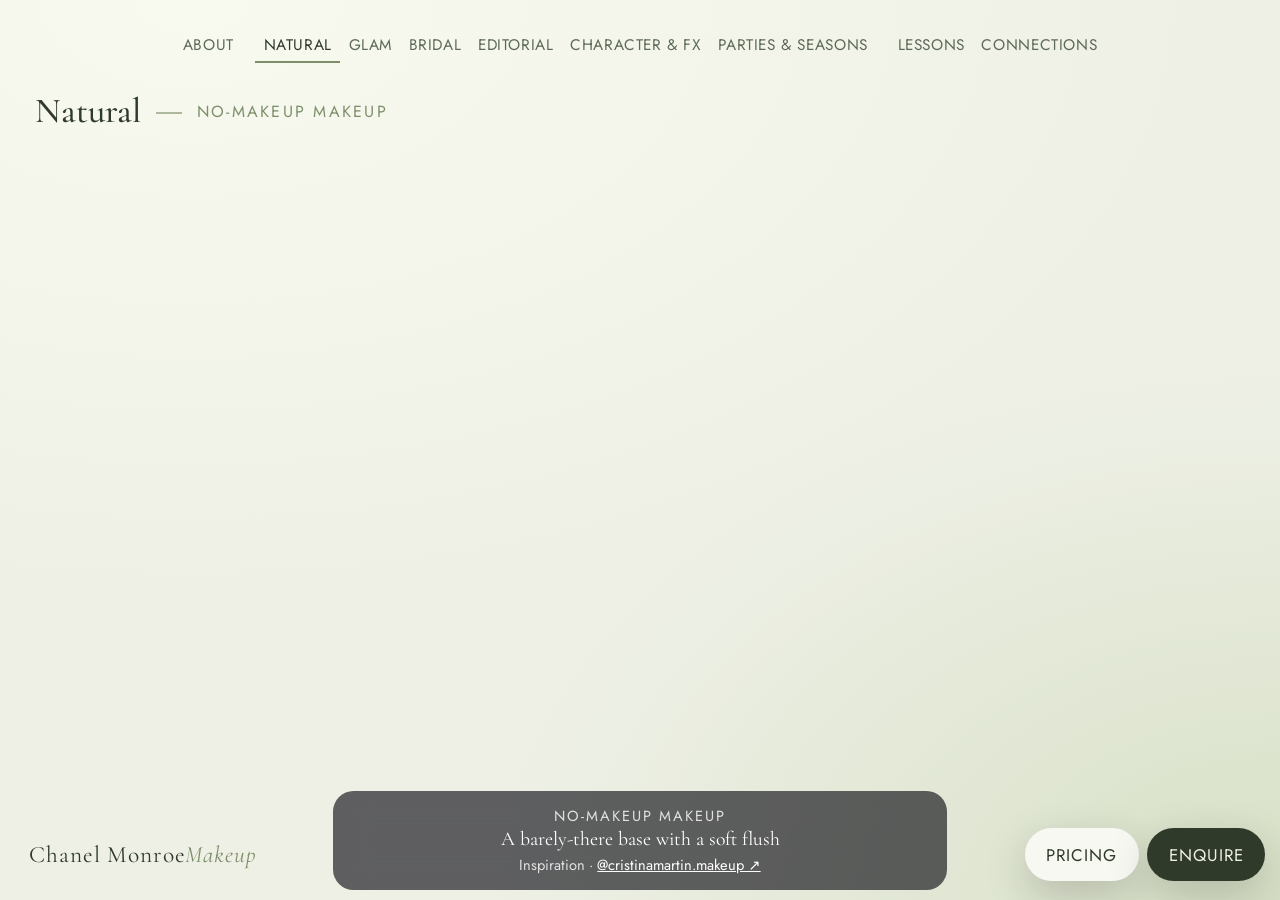
==== commit 74c1710b: "Fix mobile photo removal holds on caption overlays" ====
--- a/site/index.html
+++ b/site/index.html
@@ -38,7 +38,7 @@
 <link rel="preconnect" href="https://qxiugfatpybldluipcyy.supabase.co" crossorigin>
 <link rel="preconnect" href="https://fonts.googleapis.com"><link rel="preconnect" href="https://fonts.gstatic.com" crossorigin>
 <link rel="stylesheet" href="https://fonts.googleapis.com/css2?family=Bodoni+Moda:ital,wght@0,500;0,700;1,500&family=Cormorant+Garamond:ital,wght@0,400;0,500;0,600;1,400;1,500&family=Jost:wght@300;400;500;600&family=Pinyon+Script&family=DM+Serif+Display:ital@0;1&family=Syne:wght@600;700;800&display=swap">
-<link rel="stylesheet" href="css/site.css?v=1757f639">
+<link rel="stylesheet" href="css/site.css?v=1fc87138">
 
 </head>
 <body data-g="natural">
@@ -152,8 +152,8 @@
 <script src="data/pages-content.js"></script>
 
 
-<script src="data/image-review.js?v=20261129-cloud"></script>
-<script src="js/config.js?v=1757f639"></script>
-<script src="js/app.js?v=1757f639"></script>
+<script src="data/image-review.js?v=20261129-mobile-hold"></script>
+<script src="js/config.js?v=1fc87138"></script>
+<script src="js/app.js?v=1fc87138"></script>
 </body>
 </html>
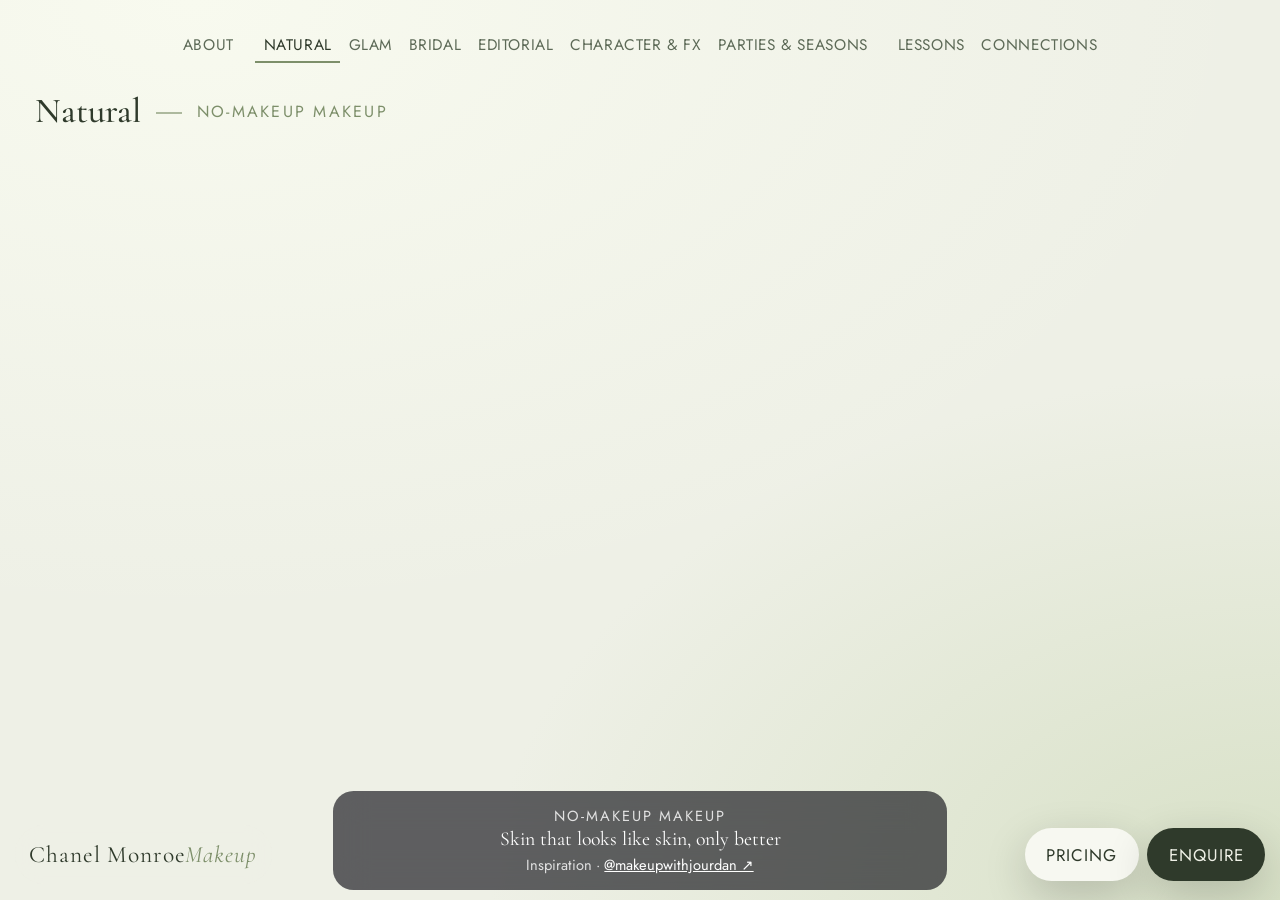
==== commit 4018f343: "Remove long-press controls and record About image review" ====
--- a/site/index.html
+++ b/site/index.html
@@ -38,7 +38,7 @@
 <link rel="preconnect" href="https://qxiugfatpybldluipcyy.supabase.co" crossorigin>
 <link rel="preconnect" href="https://fonts.googleapis.com"><link rel="preconnect" href="https://fonts.gstatic.com" crossorigin>
 <link rel="stylesheet" href="https://fonts.googleapis.com/css2?family=Bodoni+Moda:ital,wght@0,500;0,700;1,500&family=Cormorant+Garamond:ital,wght@0,400;0,500;0,600;1,400;1,500&family=Jost:wght@300;400;500;600&family=Pinyon+Script&family=DM+Serif+Display:ital@0;1&family=Syne:wght@600;700;800&display=swap">
-<link rel="stylesheet" href="css/site.css?v=1fc87138">
+<link rel="stylesheet" href="css/site.css?v=49a629c9">
 
 </head>
 <body data-g="natural">
@@ -152,8 +152,7 @@
 <script src="data/pages-content.js"></script>
 
 
-<script src="data/image-review.js?v=20261129-mobile-hold"></script>
-<script src="js/config.js?v=1fc87138"></script>
-<script src="js/app.js?v=1fc87138"></script>
+<script src="js/config.js?v=49a629c9"></script>
+<script src="js/app.js?v=49a629c9"></script>
 </body>
 </html>
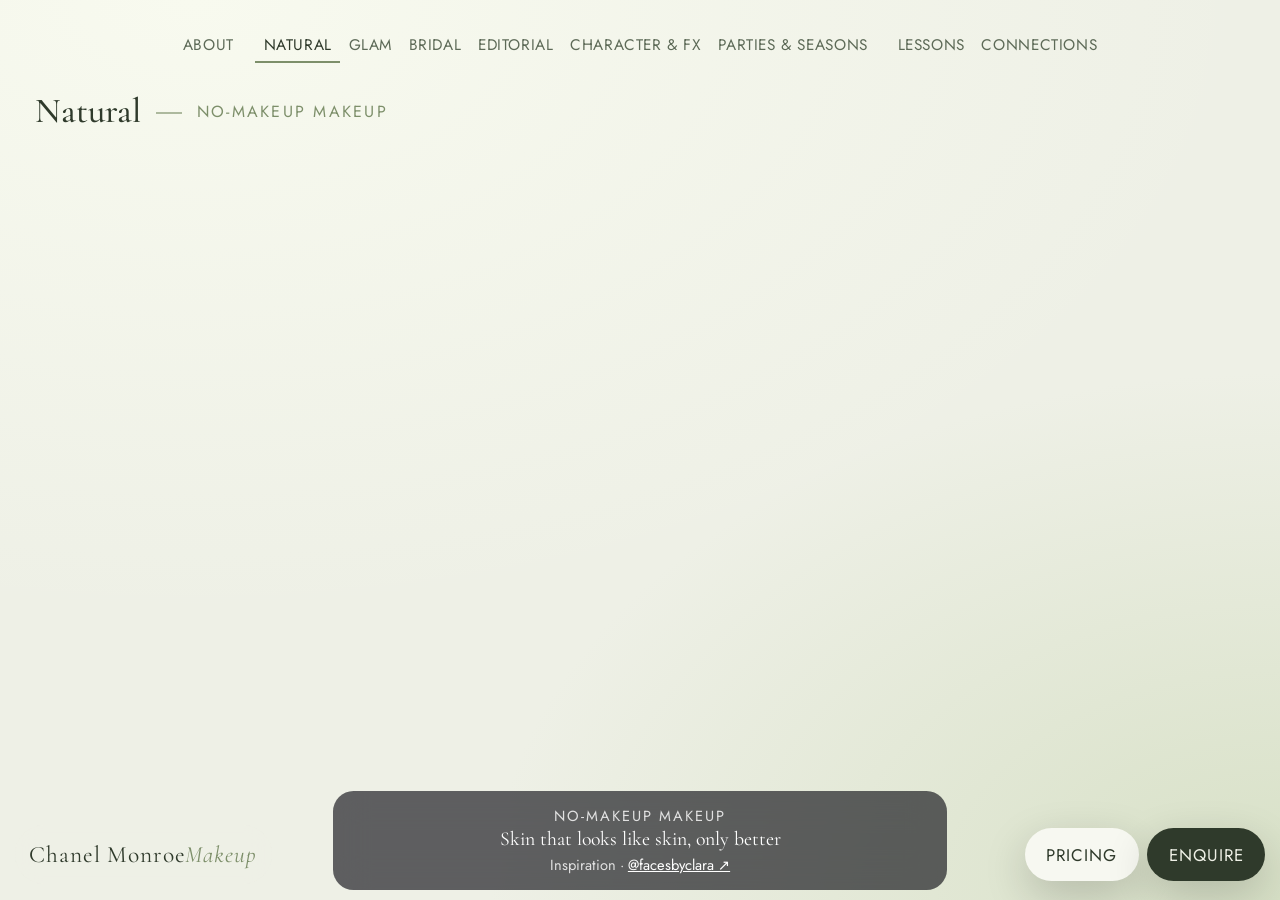
==== commit 194775cd: "Redesign About with animated editorial gallery" ====
--- a/site/index.html
+++ b/site/index.html
@@ -38,7 +38,7 @@
 <link rel="preconnect" href="https://qxiugfatpybldluipcyy.supabase.co" crossorigin>
 <link rel="preconnect" href="https://fonts.googleapis.com"><link rel="preconnect" href="https://fonts.gstatic.com" crossorigin>
 <link rel="stylesheet" href="https://fonts.googleapis.com/css2?family=Bodoni+Moda:ital,wght@0,500;0,700;1,500&family=Cormorant+Garamond:ital,wght@0,400;0,500;0,600;1,400;1,500&family=Jost:wght@300;400;500;600&family=Pinyon+Script&family=DM+Serif+Display:ital@0;1&family=Syne:wght@600;700;800&display=swap">
-<link rel="stylesheet" href="css/site.css?v=49a629c9">
+<link rel="stylesheet" href="css/site.css?v=77297063">
 
 </head>
 <body data-g="natural">
@@ -152,7 +152,7 @@
 <script src="data/pages-content.js"></script>
 
 
-<script src="js/config.js?v=49a629c9"></script>
-<script src="js/app.js?v=49a629c9"></script>
+<script src="js/config.js?v=77297063"></script>
+<script src="js/app.js?v=77297063"></script>
 </body>
 </html>
--- a/site/css/site.css
+++ b/site/css/site.css
@@ -54,6 +54,55 @@
  #igBox.igp{grid-template-columns:minmax(0,1fr) minmax(0,45%);grid-template-rows:minmax(0,1fr)}
  #igBox .side{border-top:0;border-left:1px solid #efefef}
 }
+
+
+/* About — living editorial gallery, retaining all existing copy and post details. */
+.about-editorial{max-width:1360px;margin:auto;isolation:isolate}
+.about-editorial .about-hero{display:grid;grid-template-columns:1fr 1.35fr;align-items:center;gap:clamp(28px,calc(6 * var(--uvw)),90px);padding:42px 0 60px;margin:0}
+.about-editorial .about-hero .me{width:100%;max-width:420px;aspect-ratio:4/5;border-radius:44% 44% 20px 20px;justify-self:center;transform:rotate(-3deg);animation:aboutPortrait 10s ease-in-out infinite alternate;box-shadow:20px 24px 0 color-mix(in srgb,var(--acc) 13%,transparent)}
+.about-editorial .me img{object-fit:cover;animation:aboutZoom 16s ease-in-out infinite alternate}
+.about-editorial .brand-title{font-size:clamp(44px,calc(6.6 * var(--uvw)),96px);line-height:.98;animation:aboutReveal 1s both}
+.about-editorial .lead{font-size:clamp(16px,calc(1.6 * var(--uvw)),21px);max-width:42ch;animation:aboutReveal 1s .12s both}
+.about-editorial .about-lines{font-size:clamp(24px,calc(2.5 * var(--uvw)),36px);color:var(--acc);animation:aboutReveal 1s .24s both}
+.about-editorial .tline{gap:14px;margin:0 0 64px;padding:12px 0 20px;scroll-snap-type:x proximity}
+.about-editorial .tline li{flex:1 0 180px;padding:24px 20px;border:1px solid var(--line);border-radius:20px;background:color-mix(in srgb,var(--card) 75%,transparent);animation:aboutDrift 7s ease-in-out infinite alternate;transition:background .4s,translate .4s}
+.about-editorial .tline li:nth-child(even){animation-delay:-3.5s}
+.about-editorial .tline li:hover{translate:0 -6px;background:var(--card)}
+.about-editorial .tline li:before{display:none}
+.about-editorial .tline li:after{top:auto;bottom:12px;left:20px;width:24px;height:2px;border:0;border-radius:0}
+.about-editorial .tline .yr{position:static;display:block;padding:0;margin-bottom:20px;background:none;font-size:14px}
+.about-editorial .tline b{font-size:25px}.about-editorial .tline .ln{font-size:16px;line-height:1.55}
+.about-work h3{font-size:clamp(36px,calc(5 * var(--uvw)),64px);font-weight:400;margin:0 0 28px}
+.about-editorial .agrid{width:100%;margin:0 0 70px;text-align:left}
+.about-masonry{columns:3;column-gap:18px}
+.about-editorial .agrid .cell{display:inline-block;vertical-align:top;width:100%;height:auto;margin:0 0 18px;border-radius:16px;break-inside:avoid;background:var(--bg2);animation:aboutReveal .8s both;animation-delay:calc(var(--i) * 45ms);transition:translate .5s,box-shadow .5s}
+.about-editorial .agrid .cell img{height:auto;width:100%;min-height:180px;object-fit:cover;animation:aboutZoom 14s ease-in-out infinite alternate;animation-delay:calc(var(--i) * -1.7s)}
+.about-editorial .agrid .cell:nth-child(3n+2) img{aspect-ratio:3/4}.about-editorial .agrid .cell:nth-child(3n) img{aspect-ratio:1}
+.about-editorial .agrid .cell:hover,.about-editorial .agrid .cell:focus-visible{translate:0 -5px;box-shadow:0 16px 32px #0002}
+.about-editorial .agrid .cell span{font:16px/1.45 var(--fh);padding:45px 16px 14px;text-align:left}
+.about-editorial .about-controls{justify-content:space-between;border-top:1px solid var(--line);padding-top:18px}
+.about-editorial .about-controls button{border-radius:10px;transition:background .3s,transform .3s}
+.about-editorial .about-controls button:hover{background:var(--bg2);transform:translateY(-3px)}
+.about-editorial .atour{display:grid;grid-template-columns:180px 1fr;gap:24px;margin:0 0 54px}
+.about-editorial .atour-tabs{flex-direction:column;overflow:visible;gap:14px;justify-content:center}
+.about-editorial .atour-tabs button{flex:0;font-size:16px;padding:8px;min-width:0;transition:translate .4s}
+.about-editorial .atour-tabs button[aria-selected=true]{translate:8px 0}
+.about-editorial .atour-stage{min-height:530px;border-radius:30px}
+.about-editorial .atour-card{background:color-mix(in srgb,var(--card) 88%,transparent);border:1px solid var(--line);animation:aboutDrift 8s ease-in-out infinite alternate}
+.about-editorial .atour-x::after{display:none}.about-editorial .atour-x{font-size:16px}
+.about-editorial .atour-t{font-size:36px}
+.about-editorial .atour-cta.on{animation:aboutReveal .6s both}
+#igMod.about-expanded{background:#17131185;backdrop-filter:blur(20px);-webkit-backdrop-filter:blur(20px)}
+#igMod.about-expanded #igBox{border-radius:24px;overflow:hidden;box-shadow:0 30px 100px #0005}
+@keyframes aboutReveal{from{opacity:0;transform:translateY(24px)}to{opacity:1;transform:translateY(0)}}
+@keyframes aboutPortrait{from{transform:rotate(-3deg) translateY(-5px)}to{transform:rotate(1deg) translateY(8px)}}
+@keyframes aboutZoom{from{transform:scale(1)}to{transform:scale(1.065)}}
+@keyframes aboutDrift{from{transform:translateY(-3px)}to{transform:translateY(4px)}}
+body.m .about-editorial .about-hero{display:grid;grid-template-columns:1fr;gap:30px;text-align:left;padding:28px 0 40px}
+body.m .about-editorial .about-hero .me{width:min(calc(70 * var(--uvw)),340px)}
+body.m .about-editorial .me-txt{width:100%}
+@media(max-width:700px){.about-masonry{columns:2;column-gap:12px}.about-editorial .agrid .cell{margin-bottom:12px}.about-editorial .atour{display:block}.about-editorial .atour-tabs{flex-direction:row;overflow-x:auto;gap:8px;margin-bottom:20px}.about-editorial .atour-tabs button{flex:1 0 100px}.about-editorial .atour-stage{min-height:450px}.about-editorial .atour-t{font-size:28px}.about-editorial .about-controls{gap:8px}.about-editorial .about-controls button{padding:10px;font-size:14px}}
+@media(prefers-reduced-motion:reduce){.about-editorial *{animation:none!important;transition:none!important;scroll-behavior:auto!important}}
 /* ===== HEADER + NAV ===== */
 .hdr{height:var(--hdr);display:flex;align-items:center;gap:16px;padding:0 clamp(16px,calc(3 * var(--uvw)),40px)}
 .brand{font-family:"Cormorant Garamond",serif;font-size:24px;letter-spacing:.04em;text-decoration:none;white-space:nowrap}
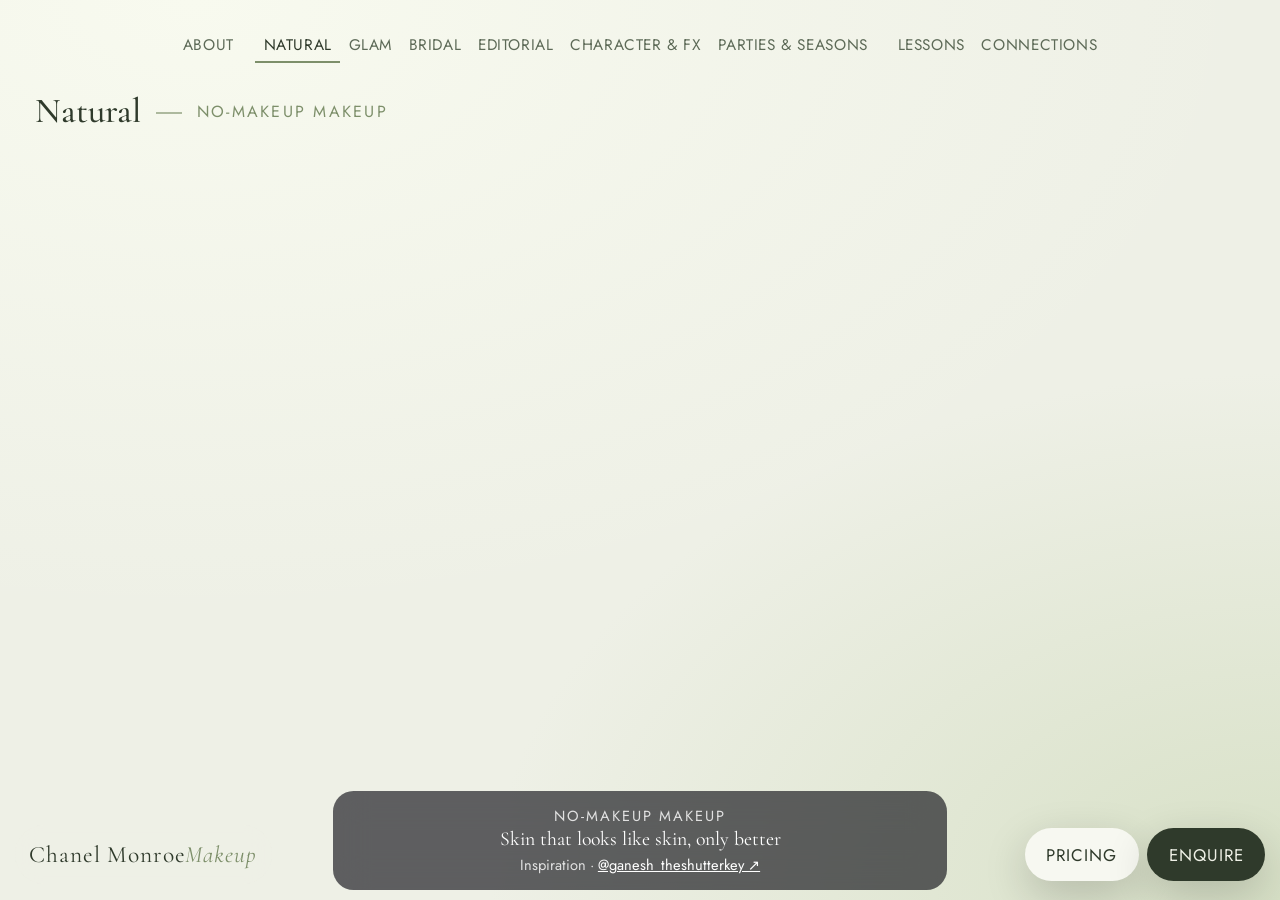
==== commit c773d9a2: "Revert animated About redesign and restore previous layout" ====
--- a/site/index.html
+++ b/site/index.html
@@ -38,7 +38,7 @@
 <link rel="preconnect" href="https://qxiugfatpybldluipcyy.supabase.co" crossorigin>
 <link rel="preconnect" href="https://fonts.googleapis.com"><link rel="preconnect" href="https://fonts.gstatic.com" crossorigin>
 <link rel="stylesheet" href="https://fonts.googleapis.com/css2?family=Bodoni+Moda:ital,wght@0,500;0,700;1,500&family=Cormorant+Garamond:ital,wght@0,400;0,500;0,600;1,400;1,500&family=Jost:wght@300;400;500;600&family=Pinyon+Script&family=DM+Serif+Display:ital@0;1&family=Syne:wght@600;700;800&display=swap">
-<link rel="stylesheet" href="css/site.css?v=77297063">
+<link rel="stylesheet" href="css/site.css?v=49a629c9">
 
 </head>
 <body data-g="natural">
@@ -152,7 +152,7 @@
 <script src="data/pages-content.js"></script>
 
 
-<script src="js/config.js?v=77297063"></script>
-<script src="js/app.js?v=77297063"></script>
+<script src="js/config.js?v=49a629c9"></script>
+<script src="js/app.js?v=49a629c9"></script>
 </body>
 </html>
--- a/site/css/site.css
+++ b/site/css/site.css
@@ -54,55 +54,6 @@
  #igBox.igp{grid-template-columns:minmax(0,1fr) minmax(0,45%);grid-template-rows:minmax(0,1fr)}
  #igBox .side{border-top:0;border-left:1px solid #efefef}
 }
-
-
-/* About — living editorial gallery, retaining all existing copy and post details. */
-.about-editorial{max-width:1360px;margin:auto;isolation:isolate}
-.about-editorial .about-hero{display:grid;grid-template-columns:1fr 1.35fr;align-items:center;gap:clamp(28px,calc(6 * var(--uvw)),90px);padding:42px 0 60px;margin:0}
-.about-editorial .about-hero .me{width:100%;max-width:420px;aspect-ratio:4/5;border-radius:44% 44% 20px 20px;justify-self:center;transform:rotate(-3deg);animation:aboutPortrait 10s ease-in-out infinite alternate;box-shadow:20px 24px 0 color-mix(in srgb,var(--acc) 13%,transparent)}
-.about-editorial .me img{object-fit:cover;animation:aboutZoom 16s ease-in-out infinite alternate}
-.about-editorial .brand-title{font-size:clamp(44px,calc(6.6 * var(--uvw)),96px);line-height:.98;animation:aboutReveal 1s both}
-.about-editorial .lead{font-size:clamp(16px,calc(1.6 * var(--uvw)),21px);max-width:42ch;animation:aboutReveal 1s .12s both}
-.about-editorial .about-lines{font-size:clamp(24px,calc(2.5 * var(--uvw)),36px);color:var(--acc);animation:aboutReveal 1s .24s both}
-.about-editorial .tline{gap:14px;margin:0 0 64px;padding:12px 0 20px;scroll-snap-type:x proximity}
-.about-editorial .tline li{flex:1 0 180px;padding:24px 20px;border:1px solid var(--line);border-radius:20px;background:color-mix(in srgb,var(--card) 75%,transparent);animation:aboutDrift 7s ease-in-out infinite alternate;transition:background .4s,translate .4s}
-.about-editorial .tline li:nth-child(even){animation-delay:-3.5s}
-.about-editorial .tline li:hover{translate:0 -6px;background:var(--card)}
-.about-editorial .tline li:before{display:none}
-.about-editorial .tline li:after{top:auto;bottom:12px;left:20px;width:24px;height:2px;border:0;border-radius:0}
-.about-editorial .tline .yr{position:static;display:block;padding:0;margin-bottom:20px;background:none;font-size:14px}
-.about-editorial .tline b{font-size:25px}.about-editorial .tline .ln{font-size:16px;line-height:1.55}
-.about-work h3{font-size:clamp(36px,calc(5 * var(--uvw)),64px);font-weight:400;margin:0 0 28px}
-.about-editorial .agrid{width:100%;margin:0 0 70px;text-align:left}
-.about-masonry{columns:3;column-gap:18px}
-.about-editorial .agrid .cell{display:inline-block;vertical-align:top;width:100%;height:auto;margin:0 0 18px;border-radius:16px;break-inside:avoid;background:var(--bg2);animation:aboutReveal .8s both;animation-delay:calc(var(--i) * 45ms);transition:translate .5s,box-shadow .5s}
-.about-editorial .agrid .cell img{height:auto;width:100%;min-height:180px;object-fit:cover;animation:aboutZoom 14s ease-in-out infinite alternate;animation-delay:calc(var(--i) * -1.7s)}
-.about-editorial .agrid .cell:nth-child(3n+2) img{aspect-ratio:3/4}.about-editorial .agrid .cell:nth-child(3n) img{aspect-ratio:1}
-.about-editorial .agrid .cell:hover,.about-editorial .agrid .cell:focus-visible{translate:0 -5px;box-shadow:0 16px 32px #0002}
-.about-editorial .agrid .cell span{font:16px/1.45 var(--fh);padding:45px 16px 14px;text-align:left}
-.about-editorial .about-controls{justify-content:space-between;border-top:1px solid var(--line);padding-top:18px}
-.about-editorial .about-controls button{border-radius:10px;transition:background .3s,transform .3s}
-.about-editorial .about-controls button:hover{background:var(--bg2);transform:translateY(-3px)}
-.about-editorial .atour{display:grid;grid-template-columns:180px 1fr;gap:24px;margin:0 0 54px}
-.about-editorial .atour-tabs{flex-direction:column;overflow:visible;gap:14px;justify-content:center}
-.about-editorial .atour-tabs button{flex:0;font-size:16px;padding:8px;min-width:0;transition:translate .4s}
-.about-editorial .atour-tabs button[aria-selected=true]{translate:8px 0}
-.about-editorial .atour-stage{min-height:530px;border-radius:30px}
-.about-editorial .atour-card{background:color-mix(in srgb,var(--card) 88%,transparent);border:1px solid var(--line);animation:aboutDrift 8s ease-in-out infinite alternate}
-.about-editorial .atour-x::after{display:none}.about-editorial .atour-x{font-size:16px}
-.about-editorial .atour-t{font-size:36px}
-.about-editorial .atour-cta.on{animation:aboutReveal .6s both}
-#igMod.about-expanded{background:#17131185;backdrop-filter:blur(20px);-webkit-backdrop-filter:blur(20px)}
-#igMod.about-expanded #igBox{border-radius:24px;overflow:hidden;box-shadow:0 30px 100px #0005}
-@keyframes aboutReveal{from{opacity:0;transform:translateY(24px)}to{opacity:1;transform:translateY(0)}}
-@keyframes aboutPortrait{from{transform:rotate(-3deg) translateY(-5px)}to{transform:rotate(1deg) translateY(8px)}}
-@keyframes aboutZoom{from{transform:scale(1)}to{transform:scale(1.065)}}
-@keyframes aboutDrift{from{transform:translateY(-3px)}to{transform:translateY(4px)}}
-body.m .about-editorial .about-hero{display:grid;grid-template-columns:1fr;gap:30px;text-align:left;padding:28px 0 40px}
-body.m .about-editorial .about-hero .me{width:min(calc(70 * var(--uvw)),340px)}
-body.m .about-editorial .me-txt{width:100%}
-@media(max-width:700px){.about-masonry{columns:2;column-gap:12px}.about-editorial .agrid .cell{margin-bottom:12px}.about-editorial .atour{display:block}.about-editorial .atour-tabs{flex-direction:row;overflow-x:auto;gap:8px;margin-bottom:20px}.about-editorial .atour-tabs button{flex:1 0 100px}.about-editorial .atour-stage{min-height:450px}.about-editorial .atour-t{font-size:28px}.about-editorial .about-controls{gap:8px}.about-editorial .about-controls button{padding:10px;font-size:14px}}
-@media(prefers-reduced-motion:reduce){.about-editorial *{animation:none!important;transition:none!important;scroll-behavior:auto!important}}
 /* ===== HEADER + NAV ===== */
 .hdr{height:var(--hdr);display:flex;align-items:center;gap:16px;padding:0 clamp(16px,calc(3 * var(--uvw)),40px)}
 .brand{font-family:"Cormorant Garamond",serif;font-size:24px;letter-spacing:.04em;text-decoration:none;white-space:nowrap}
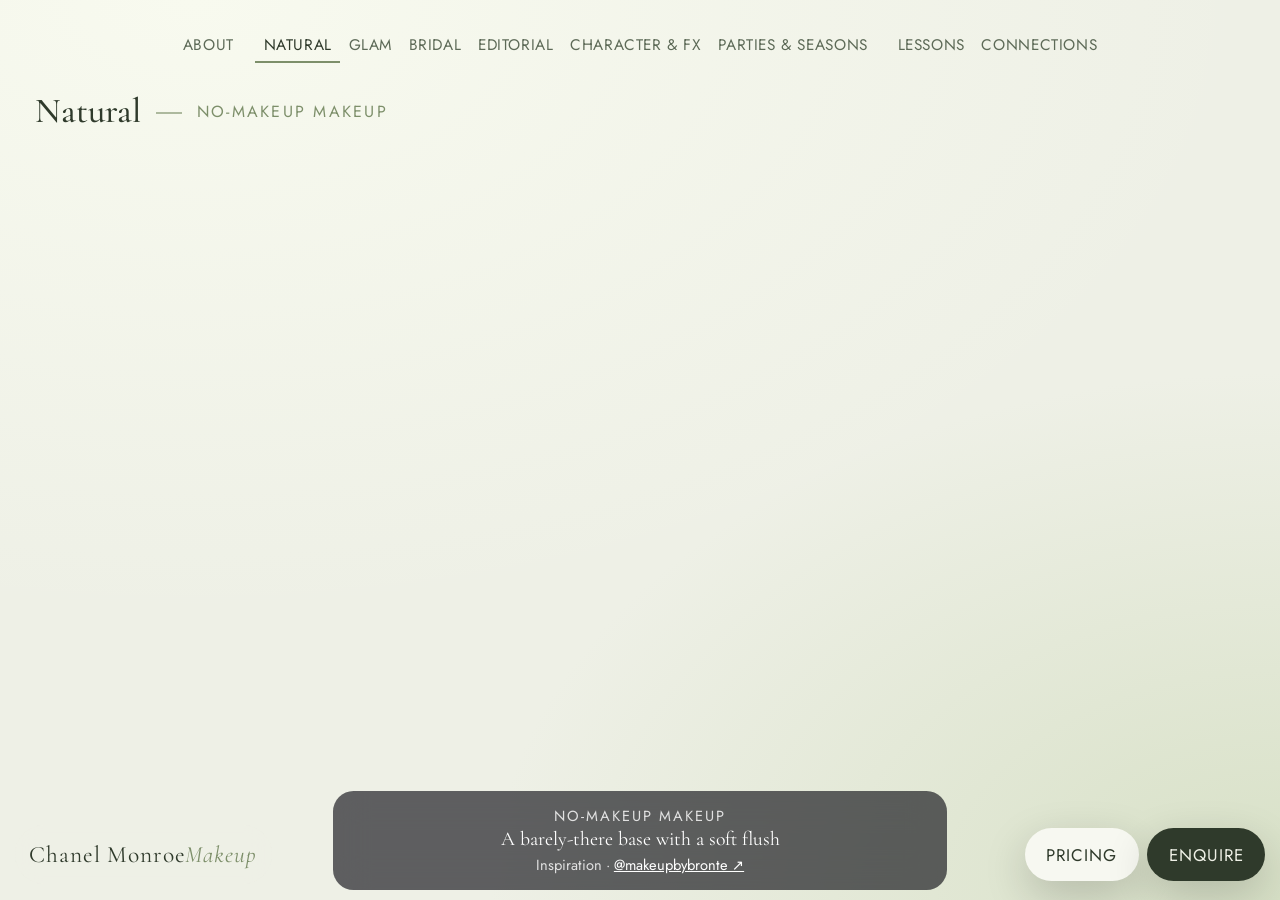
==== commit a8eaa17c: "Add labelled Chanel profile gallery and flanking work thumbnails" ====
--- a/site/index.html
+++ b/site/index.html
@@ -38,7 +38,7 @@
 <link rel="preconnect" href="https://qxiugfatpybldluipcyy.supabase.co" crossorigin>
 <link rel="preconnect" href="https://fonts.googleapis.com"><link rel="preconnect" href="https://fonts.gstatic.com" crossorigin>
 <link rel="stylesheet" href="https://fonts.googleapis.com/css2?family=Bodoni+Moda:ital,wght@0,500;0,700;1,500&family=Cormorant+Garamond:ital,wght@0,400;0,500;0,600;1,400;1,500&family=Jost:wght@300;400;500;600&family=Pinyon+Script&family=DM+Serif+Display:ital@0;1&family=Syne:wght@600;700;800&display=swap">
-<link rel="stylesheet" href="css/site.css?v=49a629c9">
+<link rel="stylesheet" href="css/site.css?v=f6e8e51e">
 
 </head>
 <body data-g="natural">
@@ -150,9 +150,10 @@
 <script src="data/brands-info.js"></script>
 <script src="data/lessons.js"></script>
 <script src="data/pages-content.js"></script>
+<script src="data/chanel-subjects.js"></script>
 
 
-<script src="js/config.js?v=49a629c9"></script>
-<script src="js/app.js?v=49a629c9"></script>
+<script src="js/config.js?v=f6e8e51e"></script>
+<script src="js/app.js?v=f6e8e51e"></script>
 </body>
 </html>
--- a/site/css/site.css
+++ b/site/css/site.css
@@ -1137,3 +1137,29 @@
 body.m.pop-open .mbar{opacity:0;pointer-events:none}
 body.m .lb{padding:max(12px,env(safe-area-inset-top)) 8px}
 body.m .lb img,body.m .lb video{max-width:calc(94 * var(--uvw));max-height:72svh}
+
+/* Profile collection and work stage, scoped to About. */
+.about-hero .me .profile-gallery-open{position:static;display:block;width:100%;height:100%;padding:0;border:0;border-radius:inherit;background:none;cursor:zoom-in}
+.about-hero .me .profile-gallery-open img{width:100%;height:100%;object-fit:cover;animation:profileReveal .7s ease-out}
+.profile-gallery-open:focus-visible,.work-thumb:focus-visible{outline:3px solid var(--acc);outline-offset:-3px}
+.agrid.work-gallery{width:min(100%,1400px)}
+.work-stage{display:grid;grid-template-columns:minmax(90px,1fr) minmax(0,2.8fr) minmax(90px,1fr);gap:14px;height:clamp(280px,calc(65 * var(--uvh)),720px)}
+.work-wing{display:grid;grid-template-columns:repeat(2,minmax(0,1fr));grid-auto-rows:max-content;align-content:start;gap:8px;overflow-y:auto;overscroll-behavior:contain;scrollbar-width:thin;padding:4px}
+.work-thumb{padding:0;border:2px solid transparent;border-radius:9px;overflow:hidden;aspect-ratio:1;background:var(--bg2);cursor:pointer;transition:opacity .3s,transform .3s,border-color .3s;opacity:.7}
+.work-thumb:hover,.work-thumb[aria-pressed=true]{opacity:1;border-color:var(--acc);transform:scale(.96)}
+.work-thumb img{width:100%;height:100%;object-fit:cover;display:block}
+.work-gallery .work-stage .cell{height:100%;min-width:0;border-radius:18px}
+.work-gallery .cell img{object-fit:contain;animation:workReveal .6s ease-out}
+.profile-collection{box-sizing:border-box;width:min(1500px,calc(96 * var(--uvw)));max-width:calc(96 * var(--uvw));height:min(880px,calc(94 * var(--uvh)));max-height:calc(94 * var(--uvh));padding:22px;border:1px solid var(--line);border-radius:20px;background:var(--bg,#f2eee8);color:var(--fg,#26221f);box-shadow:0 25px 80px #0005;overflow:hidden}
+.profile-collection::backdrop{background:#211c1980;backdrop-filter:blur(14px)}
+.profile-collection header{display:flex;align-items:center;justify-content:space-between;gap:15px;margin-bottom:16px;height:40px}
+.profile-collection h2{font:28px var(--fh,Georgia,serif);margin:0}
+.profile-collection header button{font:inherit;padding:8px 14px;border:1px solid var(--line);border-radius:20px;background:var(--card);color:inherit;cursor:pointer}
+.profile-photo-grid{display:grid;grid-template-columns:repeat(11,minmax(0,1fr));grid-template-rows:repeat(8,minmax(0,1fr));gap:8px;height:calc(100% - 56px);overflow-y:auto}
+.profile-photo-grid button{min-width:0;min-height:0;border:0;padding:0;border-radius:8px;overflow:hidden;background:var(--bg2);cursor:zoom-in;animation:profileReveal .5s both;animation-delay:calc(var(--i) * 9ms)}
+.profile-photo-grid img{display:block;width:100%;height:100%;object-fit:cover;transition:transform .4s}
+.profile-photo-grid button:hover img{transform:scale(1.08)}
+@keyframes profileReveal{from{opacity:.2;transform:scale(.96)}to{opacity:1;transform:scale(1)}}
+@keyframes workReveal{from{opacity:.3;transform:scale(1.025)}to{opacity:1;transform:scale(1)}}
+@media(max-width:700px){.work-stage{grid-template-columns:minmax(42px,1fr) minmax(0,4fr) minmax(42px,1fr);gap:6px;height:clamp(260px,calc(55 * var(--uvh)),520px)}.work-wing{grid-template-columns:1fr;gap:6px;padding:2px}.profile-collection{padding:12px}.profile-photo-grid{grid-template-columns:repeat(4,minmax(0,1fr));grid-template-rows:none;grid-auto-rows:110px;gap:6px}}
+@media(prefers-reduced-motion:reduce){.profile-photo-grid button,.profile-gallery-open img,.work-gallery .cell img{animation:none!important}.profile-photo-grid img,.work-thumb{transition:none}}
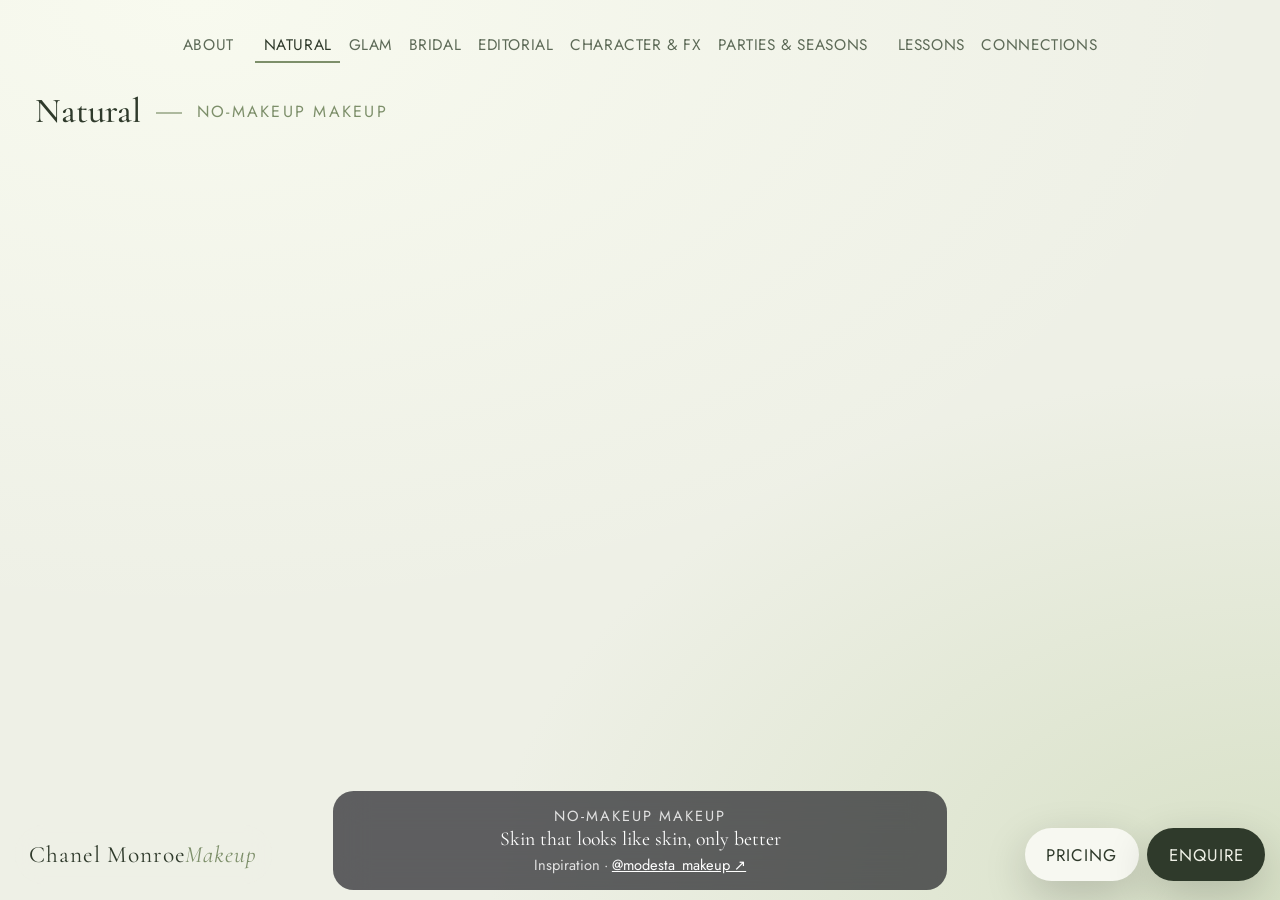
==== commit 3ed79de5: "Update About layout, glass timeline tabs and selected photo removals" ====
--- a/site/index.html
+++ b/site/index.html
@@ -38,7 +38,7 @@
 <link rel="preconnect" href="https://qxiugfatpybldluipcyy.supabase.co" crossorigin>
 <link rel="preconnect" href="https://fonts.googleapis.com"><link rel="preconnect" href="https://fonts.gstatic.com" crossorigin>
 <link rel="stylesheet" href="https://fonts.googleapis.com/css2?family=Bodoni+Moda:ital,wght@0,500;0,700;1,500&family=Cormorant+Garamond:ital,wght@0,400;0,500;0,600;1,400;1,500&family=Jost:wght@300;400;500;600&family=Pinyon+Script&family=DM+Serif+Display:ital@0;1&family=Syne:wght@600;700;800&display=swap">
-<link rel="stylesheet" href="css/site.css?v=f6e8e51e">
+<link rel="stylesheet" href="css/site.css?v=299affb4">
 
 </head>
 <body data-g="natural">
@@ -153,7 +153,7 @@
 <script src="data/chanel-subjects.js"></script>
 
 
-<script src="js/config.js?v=f6e8e51e"></script>
-<script src="js/app.js?v=f6e8e51e"></script>
+<script src="js/config.js?v=299affb4"></script>
+<script src="js/app.js?v=299affb4"></script>
 </body>
 </html>
--- a/site/css/site.css
+++ b/site/css/site.css
@@ -354,7 +354,7 @@
   .po .po-sheet{max-height:calc(var(--vh) - 20px)}
 }
 @media (max-width:380px){.fbrand{display:none}}  /* very small phones: keep the buttons, drop the wordmark */
-/* About timeline: one row, a line with a dot per milestone; scrolls sideways on narrow screens, never stacks */
+/* About website tour and responsive biography milestones. */
 .atour{margin:8px 0 30px}
 .atour-stage{position:relative;min-height:clamp(330px,calc(54 * var(--uvh)),470px);border-radius:22px;overflow:hidden;background:var(--bg2);display:grid;place-items:center;isolation:isolate}
 .atour-pics{position:absolute;inset:0;z-index:0;opacity:0;transition:opacity .45s ease}
@@ -1143,13 +1143,14 @@
 .about-hero .me .profile-gallery-open img{width:100%;height:100%;object-fit:cover;animation:profileReveal .7s ease-out}
 .profile-gallery-open:focus-visible,.work-thumb:focus-visible{outline:3px solid var(--acc);outline-offset:-3px}
 .agrid.work-gallery{width:min(100%,1400px)}
-.work-stage{display:grid;grid-template-columns:minmax(90px,1fr) minmax(0,2.8fr) minmax(90px,1fr);gap:14px;height:clamp(280px,calc(65 * var(--uvh)),720px)}
+.work-stage{--work-height:clamp(280px,calc(65 * var(--uvh)),720px);display:grid;grid-template-columns:minmax(90px,1fr) minmax(0,2.8fr) minmax(90px,1fr);gap:14px;height:var(--work-height)}
 .work-wing{display:grid;grid-template-columns:repeat(2,minmax(0,1fr));grid-auto-rows:max-content;align-content:start;gap:8px;overflow-y:auto;overscroll-behavior:contain;scrollbar-width:thin;padding:4px}
 .work-thumb{padding:0;border:2px solid transparent;border-radius:9px;overflow:hidden;aspect-ratio:1;background:var(--bg2);cursor:pointer;transition:opacity .3s,transform .3s,border-color .3s;opacity:.7}
 .work-thumb:hover,.work-thumb[aria-pressed=true]{opacity:1;border-color:var(--acc);transform:scale(.96)}
 .work-thumb img{width:100%;height:100%;object-fit:cover;display:block}
-.work-gallery .work-stage .cell{height:100%;min-width:0;border-radius:18px}
-.work-gallery .cell img{object-fit:contain;animation:workReveal .6s ease-out}
+.work-main{display:flex;align-items:center;justify-content:center;min-width:0;min-height:0}
+.work-gallery .work-stage .cell{width:fit-content;height:auto;max-width:100%;min-width:0;flex:0 1 auto;border-radius:18px;background:transparent}
+.work-gallery .cell img{width:auto;height:auto;max-width:100%;max-height:var(--work-height);object-fit:contain;animation:workReveal .6s ease-out}
 .profile-collection{box-sizing:border-box;width:min(1500px,calc(96 * var(--uvw)));max-width:calc(96 * var(--uvw));height:min(880px,calc(94 * var(--uvh)));max-height:calc(94 * var(--uvh));padding:22px;border:1px solid var(--line);border-radius:20px;background:var(--bg,#f2eee8);color:var(--fg,#26221f);box-shadow:0 25px 80px #0005;overflow:hidden}
 .profile-collection::backdrop{background:#211c1980;backdrop-filter:blur(14px)}
 .profile-collection header{display:flex;align-items:center;justify-content:space-between;gap:15px;margin-bottom:16px;height:40px}
@@ -1161,5 +1162,54 @@
 .profile-photo-grid button:hover img{transform:scale(1.08)}
 @keyframes profileReveal{from{opacity:.2;transform:scale(.96)}to{opacity:1;transform:scale(1)}}
 @keyframes workReveal{from{opacity:.3;transform:scale(1.025)}to{opacity:1;transform:scale(1)}}
-@media(max-width:700px){.work-stage{grid-template-columns:minmax(42px,1fr) minmax(0,4fr) minmax(42px,1fr);gap:6px;height:clamp(260px,calc(55 * var(--uvh)),520px)}.work-wing{grid-template-columns:1fr;gap:6px;padding:2px}.profile-collection{padding:12px}.profile-photo-grid{grid-template-columns:repeat(4,minmax(0,1fr));grid-template-rows:none;grid-auto-rows:110px;gap:6px}}
+@media(max-width:700px){.work-stage{grid-template-columns:minmax(42px,1fr) minmax(0,4fr) minmax(42px,1fr);gap:6px;--work-height:clamp(260px,calc(55 * var(--uvh)),520px)}.work-wing{grid-template-columns:1fr;gap:6px;padding:2px}.profile-collection{padding:12px}.profile-photo-grid{grid-template-columns:repeat(4,minmax(0,1fr));grid-template-rows:none;grid-auto-rows:110px;gap:6px}}
 @media(prefers-reduced-motion:reduce){.profile-photo-grid button,.profile-gallery-open img,.work-gallery .cell img{animation:none!important}.profile-photo-grid img,.work-thumb{transition:none}}
+
+/* About timeline and description tabs fit in single rows. */
+body[data-g="about"] #info,body.m #m-about{overflow-x:clip}
+body[data-g="about"] #info>*,body.m #m-about>*,.atour,.atour-stage,.atour-card,.work-stage,.work-wing,.work-thumb{min-width:0;max-width:100%;box-sizing:border-box}
+.tline,body.m .tline{display:grid;grid-template-columns:repeat(5,minmax(0,1fr));gap:10px;overflow:visible;scroll-snap-type:none;padding:0;align-items:start}
+.tline li{min-width:0;max-width:100%;padding:0;border:1px solid var(--line);border-radius:14px;background:var(--card);transition:background .25s,box-shadow .25s}
+.tline li::before,.tline li::after{display:none}
+.tline .milestone{display:flex;flex-direction:column;align-items:flex-start;gap:8px;width:100%;min-height:112px;padding:14px;border:0;border-radius:14px;background:transparent;color:var(--fg);text-align:left;cursor:pointer;font:inherit;box-sizing:border-box}
+.tline .yr{position:static;padding:0;background:none;font-size:13px}
+.tline b{font-size:18px;line-height:1.2;overflow-wrap:anywhere;margin:0}
+.tline .milestone-hint{font-size:13px;color:var(--soft);margin-top:auto}
+.tline .milestone:focus-visible{outline:2px solid var(--acc);outline-offset:-3px}
+.tline li.expanded{background:var(--bg2);box-shadow:0 8px 20px #00000012}
+.tline .milestone-detail{padding:0 14px 16px;animation:milestoneReveal .25s ease-out}
+.tline .milestone-detail[hidden]{display:none}
+.tline .ln{font-size:15px;line-height:1.5;max-width:none;overflow-wrap:anywhere}
+.atour-tabs{display:grid;grid-template-columns:repeat(6,minmax(0,1fr));gap:8px;overflow:visible}
+.atour-tabs button{min-width:0;width:100%;min-height:48px;padding:8px 4px;font-size:14px;line-height:1.3;overflow-wrap:anywhere;white-space:normal;box-sizing:border-box}
+.atour-card{width:min(570px,calc(100% - 28px));max-width:calc(100% - 28px);margin:20px 0;padding:20px}
+.atour-t,.atour-x,.atour-cta{overflow-wrap:anywhere;min-width:0}
+.atour-cta .pill{max-width:100%;white-space:normal;box-sizing:border-box}
+@keyframes milestoneReveal{from{opacity:.3;transform:translateY(-4px)}to{opacity:1;transform:none}}
+@media(max-width:760px){
+ .tline,body.m .tline{grid-template-columns:repeat(5,minmax(0,1fr));gap:4px}
+ .tline li:last-child,.tline li.expanded{grid-column:auto}
+ .tline .milestone{min-height:112px;padding:8px 4px;gap:6px}
+ .tline b{font-size:12px}.tline .yr,.tline .milestone-hint{font-size:12px}.tline .milestone-detail{padding:12px}
+ .atour-tabs{grid-template-columns:repeat(6,minmax(0,1fr));gap:4px}.atour-tabs button{font-size:12px;padding:8px 3px}
+ .atour-card{padding:16px;margin:16px 0}
+ .atour-x{font-size:15px}
+}
+/* Frosted privacy glass; opaque text stays readable above the translucent surface. */
+.tline{position:relative}
+.tline li,.atour-tabs button,.atour-card{
+ background:color-mix(in srgb,var(--bg) 68%,transparent);
+ -webkit-backdrop-filter:blur(18px) saturate(130%);backdrop-filter:blur(18px) saturate(130%);
+ border:1px solid color-mix(in srgb,var(--acc) 48%,transparent);
+ box-shadow:inset 0 1px 0 #ffffff65,0 0 10px color-mix(in srgb,var(--acc) 16%,transparent);
+ transition:background .3s,box-shadow .3s,border-color .3s;
+}
+.atour-tabs button{border-radius:12px}
+.tline li:hover,.tline li.expanded,.atour-tabs button:hover,.atour-tabs button[aria-selected="true"]{
+ background:color-mix(in srgb,var(--bg) 80%,transparent);
+ border-color:var(--acc);box-shadow:inset 0 1px 0 #ffffff80,0 0 16px color-mix(in srgb,var(--acc) 38%,transparent);
+}
+.tline:has(li.expanded){padding-bottom:140px}
+.tline .milestone-detail{position:absolute;left:0;right:0;bottom:0;min-height:100px;box-sizing:border-box;border-radius:14px;background:var(--bg2);border:1px solid var(--line);padding:16px}
+.atour-tabs button:focus-visible{outline:2px solid var(--acc);outline-offset:2px}
+@media(prefers-reduced-motion:reduce){.tline li{transition:none}.milestone-detail{animation:none!important}}
